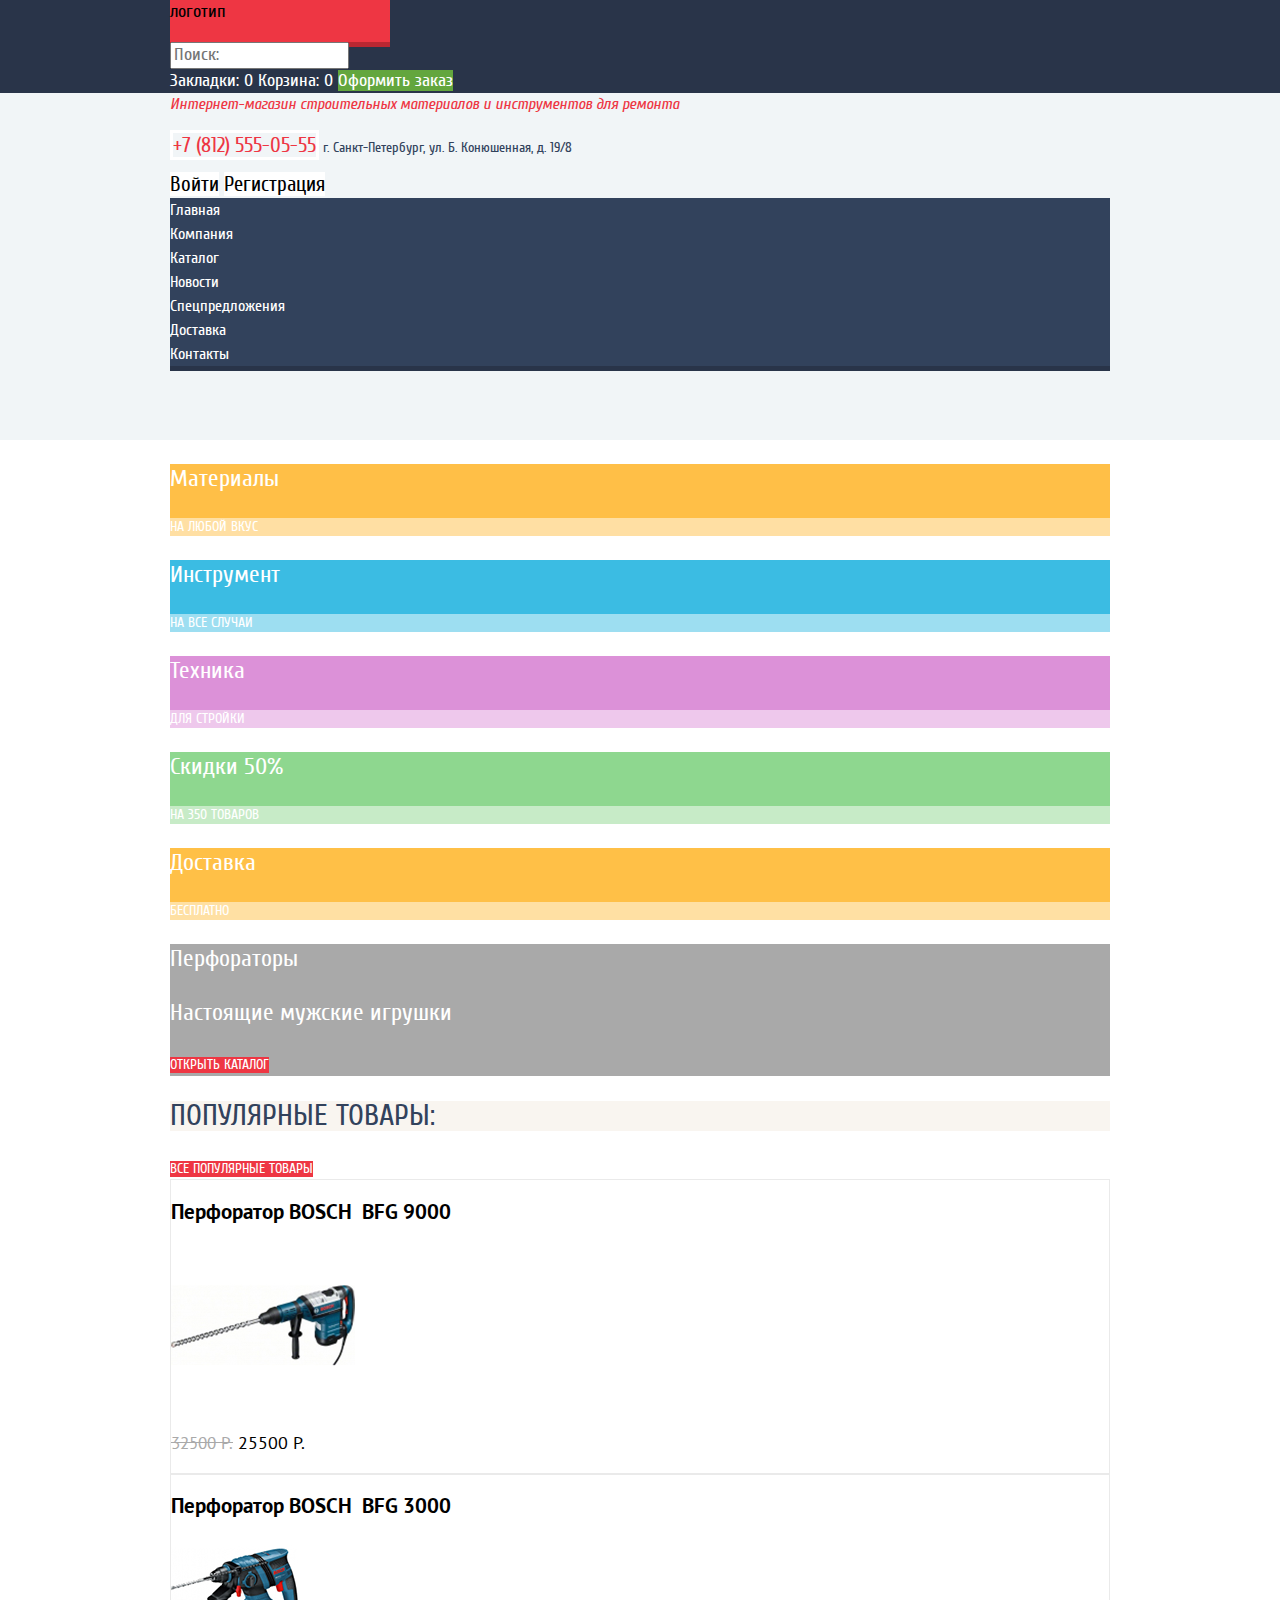
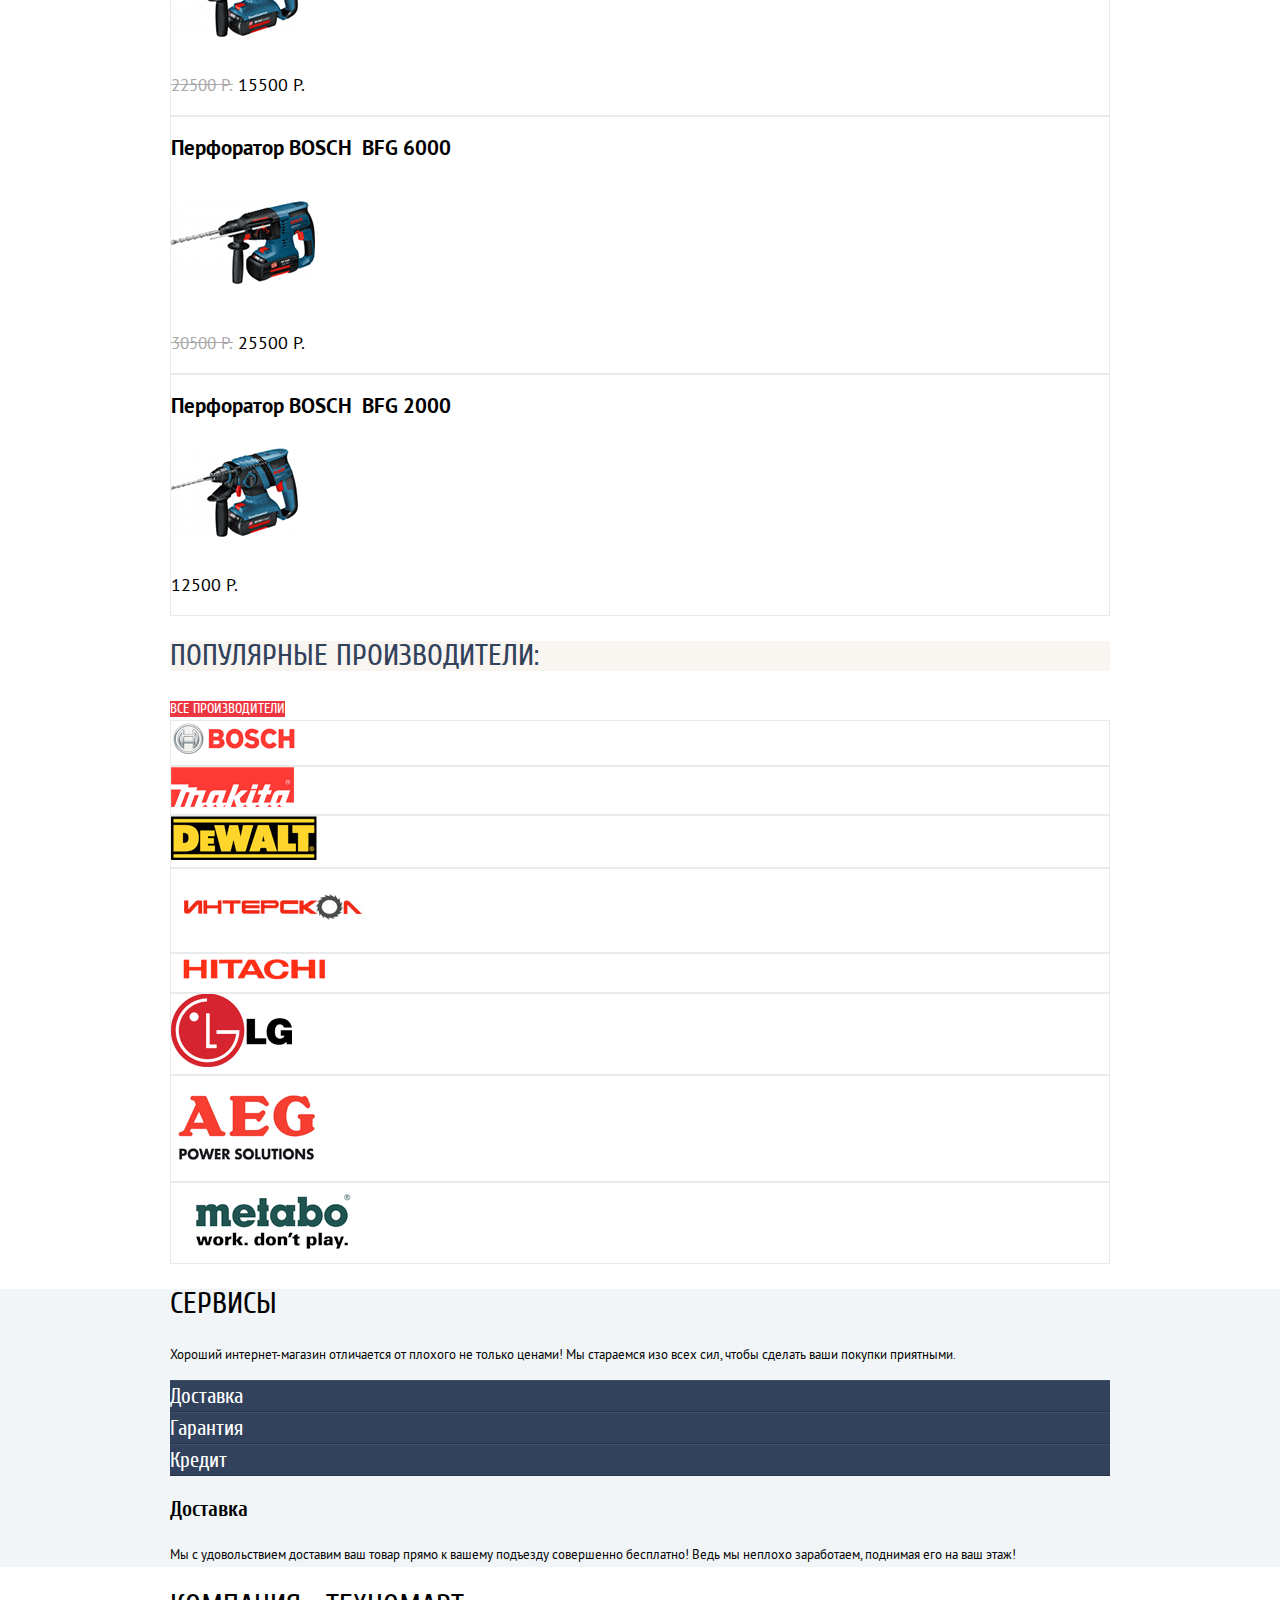
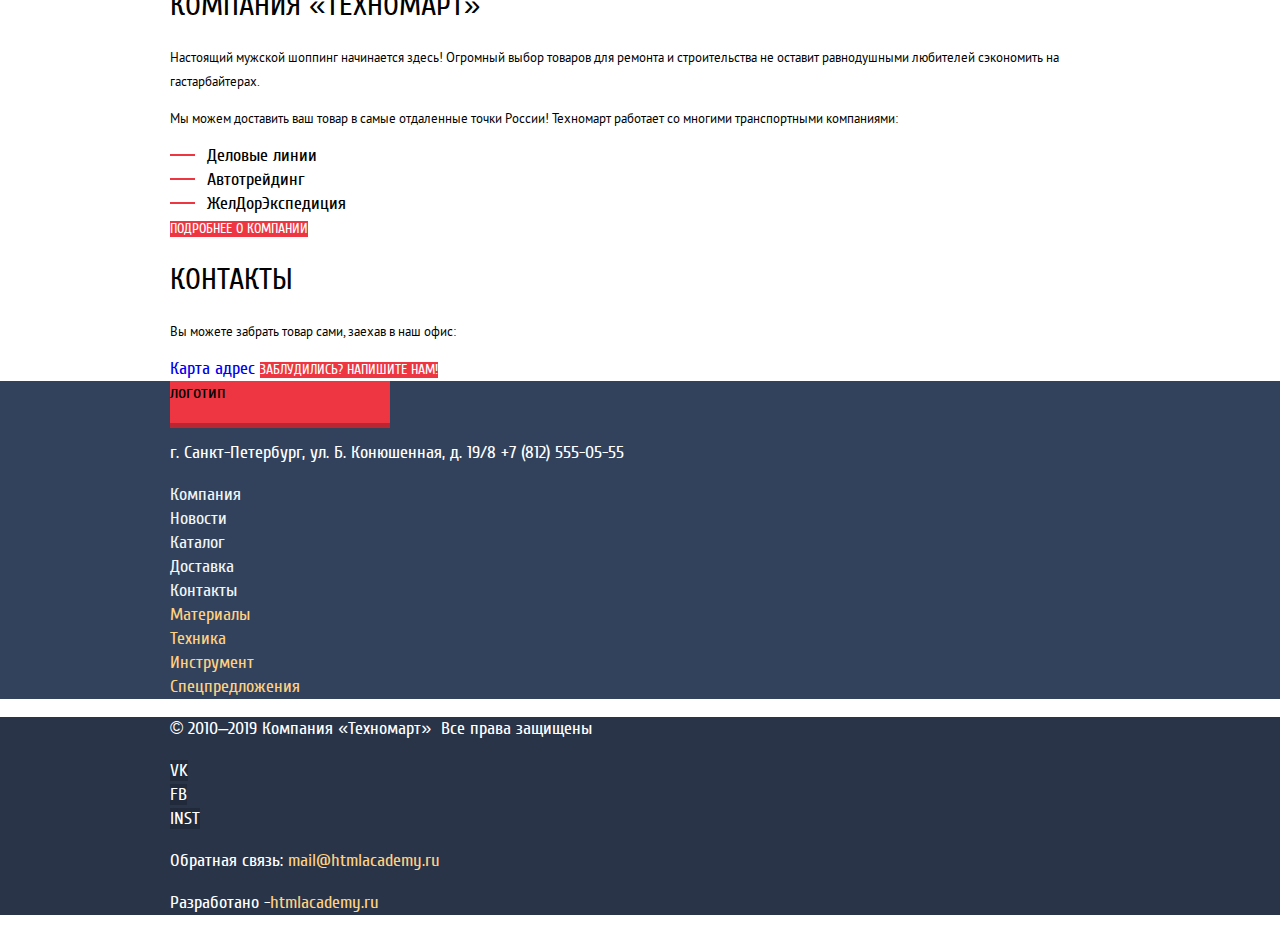
==== index.html @ c73e3b1f "Графика. Добавление контентных изображений.#1" ====
<!DOCTYPE html>
<html class="page" lang="ru">
  <head>
    <meta charset="utf-8">
    <title>HTML Academy: Техномарт</title>
    <link rel="stylesheet" href="css/normalize.css">
    <link rel="stylesheet" href="css/style.css">
  </head>
  <body class="page-body">
    <header class="main-header">
      <section class="header-top">
        <div class="header-content container">
          <a class="logo">логотип</a>
          <form>
            <input type="search" name="search" placeholder="Поиск:" class="site-search">
          </form>
          <a class="marks" href="#">Закладки: 0</a>
          <a class="cart" href="#">Корзина: 0</a>
          <a class="order" href="blank.html">Оформить заказ</a>
        </div>
      </section>
      <section class="header-bottom">
        <div class="header-content container">
          <p class="site-desc">Интернет-магазин строительных материалов и инструментов для ремонта</p>
          <p class="location-adress">
            <a class="phone-number-header" href="tel:+78125550555">+7 (812) 555-05-55</a>
            г. Санкт-Петербург, ул. Б. Конюшенная, д. 19/8
          </p>
          <a class="login-link" href="blank.html">Войти</a>
          <a class="registration-link" href="blank.html">Регистрация</a>
          <nav class="main-navigation">
            <ul class="site-navigation clear-list">
              <li class="site-navigation-item"><a>Главная</a></li>
              <li class="site-navigation-item"><a href="blank.html">Компания</a></li>
              <li class="site-navigation-item"><a href="catalog.html">Каталог</a></li>
              <li class="site-navigation-item"><a href="blank.html">Новости</a></li>
              <li class="site-navigation-item"><a href="blank.html">Спецпредложения</a></li>
              <li class="site-navigation-item"><a href="blank.html">Доставка</a></li>
              <li class="site-navigation-item"><a href="blank.html">Контакты</a></li>
            </ul>
          </nav>
        </div>
      </section>
    </header>
    <main class="">
      <section class="promo-block container">
        <ul class="promo-information-list clear-list">
          <li class="promo-information-item materials">
            <p>Материалы</p>
            <a class="promo-information-button" href="#">на любой вкус</a>
          </li>
          <li class="promo-information-item instruments">
            <p>Инструмент</p>
            <a class="promo-information-button" href="#">на все случаи</a>
          </li>
          <li class="promo-information-item technics">
            <p>Техника</p>
            <a class="promo-information-button" href="#">для стройки</a>
          </li>
          <li class="promo-information-item discount">
            <p>Скидки 50%</p>
            <a class="promo-information-button" href="#">на 350 товаров</a>
          </li>
          <li class="promo-information-item delivery">
            <p>Доставка</p>
            <a class="promo-information-button" href="#">бесплатно</a>
          </li>
          <li class="promo-information-item promo-information-slider">
            <p class="promo-information-slider-title">Перфораторы</p>
            <p class="promo-information-slider-desc">Настоящие мужские игрушки</p>
            <a class="red-button" href="#">открыть каталог</a>
          </li>
        </ul>
      </section>
      <section class="popular-product container">
        <h2 class="popular-product-heading">популярные товары:</h2>
        <a class="red-button" href="#">все популярные товары</a>
        <ul class="popular-product-list clear-list">
          <li class="popular-product-item">
            <a href="#">
              <h3>Перфоратор BOSCH  BFG 9000</h3>
              <img src="img/bfg9000.jpg" width="184" height="164" alt="BFG 9000">
            </a>
            <p>
              <del class="old-price">32500 Р.</del>
              <a class="price-button" href="">25500 Р.</a>
            </p>
          </li>
          <li class="popular-product-item">
            <a href="#">
              <h3>Перфоратор BOSCH  BFG 3000</h3>
              <img src="img/bfg2000-3000.jpg" width="127" height="112" alt="BFG 3000">
            </a>
            <p>
              <del class="old-price">22500 Р.</del>
              <a class="price-button" href="">15500 Р.</a>
            </p>
          </li>
          <li class="popular-product-item">
            <a href="#">
              <h3>Перфоратор BOSCH  BFG 6000</h3>
              <img src="img/bfg6000.jpg" width="144" height="128" alt="BFG 6000">
            </a>
            <p>
              <del class="old-price">30500 Р.</del>
              <a class="price-button" href="">25500 Р.</a>
            </p>
          </li>
          <li class="popular-product-item">
            <a href="#">
              <h3>Перфоратор BOSCH  BFG 2000</h3>
              <img src="img/bfg2000-3000.jpg" width="127" height="112" alt="BFG 2000">
            </a>
            <p>
              <a class="price-button" href="">12500 Р.</a>
            </p>
          </li>
        </ul>
      </section>
      <section class="popular-brand container">
       <h2 class="popular-brand-heading">Популярные производители:</h2>
       <a class="red-button" href="#">все производители</a>
       <ul class="popular-brand-list clear-list">
         <li class="popular-brand-item">
           <a href="">
            <img src="img/bosch.png" width="126" height="37" alt="BOSCH ">
           </a>
         </li>
         <li class="popular-brand-item">
           <a href="">
            <img src="img/makita.png" width="123" height="40" alt="Makita">
           </a>
         </li>
         <li class="popular-brand-item">
           <a href="">
            <img src="img/dewalt.png" width="146" height="44" alt="Dewalt">
           </a>
         </li>
         <li class="popular-brand-item">
           <a href="">
            <img src="img/interskol.png" width="200" height="76" alt="Interskol">
           </a>
         </li>
         <li class="popular-brand-item">
           <a href="">
            <img src="img/hitachi.png" width="169" height="31" alt="Hitachi">
           </a>
         </li>
         <li class="popular-brand-item">
           <a href="">
            <img src="img/lg.png" width=""121 height="73" alt="LG">
           </a>
         </li>
         <li class="popular-brand-item">
           <a href="">
            <img src="img/aeg.png" width="151" height="98" alt="AEG">
           </a>
         </li>
         <li class="popular-brand-item">
           <a href="">
            <img src="img/metabo.png" width="206" height="73" alt="metabo">
           </a>
         </li>
       </ul>
      </section>
      <section class="service">
        <div class="container">
          <h2 class="service-heading">Сервисы</h2>
          <p class="service-desc">Хороший интернет-магазин отличается от плохого не только ценами! Мы стараемся изо всех сил, чтобы сделать ваши покупки приятными.</p>
          <ul class="service-list clear-list">
            <li class="service-item">Доставка</li>
            <li class="service-item">Гарантия</li>
            <li class="service-item">Кредит</li>
          </ul>
          <div class="service-slider">
            <h3 class="service-slider-heading">Доставка</h3>
            <p class="service-slider-desc">Мы с удовольствием доставим ваш товар прямо к вашему подъезду совершенно бесплатно! Ведь мы неплохо заработаем, поднимая его на ваш этаж!</p>
          </div>
        </div>
      </section>
      <section class="company-desc container">
        <h2 class="company-desc-heading">КОМПАНИЯ «Техномарт»</h2>
        <p class="company-desc-text">Настоящий мужской шоппинг начинается здесь! Огромный выбор товаров для ремонта и строительства не оставит равнодушными любителей сэкономить на гастарбайтерах.</p>
        <p class="company-desc-text">Мы можем доставить ваш товар в самые отдаленные точки России! Техномарт работает со многими транспортными компаниями:</p>
        <ul class="company-desc-list clear-list">
          <li class="company-desc-item">Деловые линии</li>
          <li class="company-desc-item">Автотрейдинг</li>
          <li class="company-desc-item">ЖелДорЭкспедиция</li>
        </ul>
        <a class="red-button" href="#">подробнее о компании</a>
      </section>
      <section class="company-contacts container">
        <h2 class="company-contacts-heading">контакты</h2>
        <p class="company-contacts-text">Вы можете забрать товар сами,
        заехав в наш офис:</p>
        <a href="#">Карта адрес</a>
        <a class="red-button" href="#">Заблудились? Напишите нам!</a>
      </section>
    </main>
    <footer>
      <section class="footer-top">
        <div class="container">
          <a class="logo">логотип</a>
          <p class="footer-top-text">
            г. Санкт-Петербург, ул. Б. Конюшенная, д. 19/8
            <a class="phone-number-footer" href="tel:+78125550555">+7 (812) 555-05-55</a>
          </p>
          <ul class="footer-navigation clear-list">
            <li class="footer-navigation-item"><a href="blank.html">Компания</a></li>
            <li class="footer-navigation-item"><a href="blank.html">Новости</a></li>
            <li class="footer-navigation-item"><a href="catalog.html">Каталог</a></li>
            <li class="footer-navigation-item"><a href="blank.html">Доставка</a></li>
            <li class="footer-navigation-item"><a href="blank.html">Контакты</a></li>
          </ul>
          <ul class="footer-promo-list clear-list">
            <li class="footer-promo-item"><a href="#">Материалы</a></li>
            <li class="footer-promo-item"><a href="#">Техника</a></li>
            <li class="footer-promo-item"><a href="#">Инструмент</a></li>
            <li class="footer-promo-item"><a href="#">Спецпредложения</a></li>
          </ul>
        </div>
      </section>
      <section class="footer-bottom">
        <div class="container">
          <p class="footer-bottom-text">© 2010–2019 Компания «Техномарт»  Все права защищены</p>
          <ul class="footer-bottom-social clear-list">
            <li><a class="social-button" href="#">VK</a></li>
            <li><a class="social-button" href="#">FB</a></li>
            <li><a class="social-button" href="#">INST</a></li>
          </ul>
          <p class="footer-bottom-text">Обратная связь:<a class="feedback" href="mailto:mail@htmlacademy.ru"> mail@htmlacademy.ru</a></p>
          <p class="footer-bottom-text">Разработано -<a class="developers" href=" https://htmlacademy.ru/intensive/htmlcss">htmlacademy.ru</a></p>
        </div>
      </section>
    </footer>
  </body>
</html>
---- css/style.css ----
@font-face {
  font-family: "Cuprum";
  font-style: normal;
  font-weight: 400;
  src: local("Cuprum Regular"), local("Cuprum-Regular"),
       url("../fonts/cuprum.woff2") format("woff2"),
       url("../fonts/cuprum.woff") format("woff");
}
@font-face {
  font-family: "Cuprum";
  font-style: italic;
  font-weight: 400;
  src: local("Cuprum Italic"), local("Cuprum-Italic"),
       url("../fonts/cuprumitalic.woff2") format("woff2"),
       url("../fonts/cuprumitalic.woff") format("woff");
}
@font-face {
  font-family: "Cuprum";
  font-style: normal;
  font-weight: 700;
  src: local("Cuprum Bold"), local("Cuprum-Bold"),
       url("../fonts/cuprumbold.woff2") format("woff2"),
       url("../fonts/cuprumbold.woff") format("woff");
}
@font-face {
  font-family: "Cuprum";
  font-style: italic;
  font-weight: 700;
  src: local("Cuprum Bold Italic"), local("Cuprum-BoldItalic"),
       url("../fonts/cuprumbolditalic.woff2") format("woff2"),
       url("../fonts/cuprumbolditalic.woff") format("woff");
}
@font-face {
  font-family: "PT Sans";
  font-style: normal;
  font-weight: 400;
  src: local("PT Sans"), local("PTSans-Regular"),
       url("../fonts/ptsans.woff2") format("woff2"),
       url("../fonts/ptsans.woff") format("woff");
}
@font-face {
  font-family: "PT Sans";
  font-style: normal;
  font-weight: 700;
  src: local("PT Sans Bold"), local("PTSans-Bold"),
       url("../fonts/ptsansbold.woff2") format("woff2"),
       url("../fonts/ptsansbold.woff") format("woff");
}
/*Variables*/
:root {
  --basic-red: #EE3643;
  --basic-red-hover: #CA2C37;
  --basic-red-darken: #BA2732;
  --basic-blue: #32425C;
  --basic-blue-darken: #293449;
  --basic-blue-darkest: #32425C;
  --basic-blue-shadow: #405069;
  --special-blue: #161D29;
  --special-blue-active:#1D2739;
  --basic-green: #63A63E;
  --basic-green-hover: #5FBB2D;
  --basic-green-shadow: #367315;
  --basic-green-darken: #518534;
  --basic-white: #FFFFFF;
  --basic-white-lighten: rgba(255, 255, 255, 0.5);
  --special-white: rgba(0, 0, 0, 0.15);
  --basic-black: #000000;
  --basic-grey: #F1F5F7;
  --basic-grey-lighten: #EAEAEA;
  --basic-grey-darken: #A9A9A9;
  --special-grey: #C5C5C5;
  --special-grey-border: #E5E5E5;
  --basic-yellow: #FFBF47;
  --basic-yellow-lighten: #FFC047;
  --basic-light-blue: #3BBCE3;
  --basic-violet: #DC91D8;
  --basic-light-green: #8ED78F;
  --basic-pink-lighten: #F9F5F0;
  --special-gold: #FFD180;
  --social-blue: #212A3A;
}
/*Global*/
body {
  min-width: 960px;
  font-family: "Cuprum", "Arial", sans-serif;
  font-size: 18px;
  line-height: 24px;
  background-color: var(--basic-white);
  color: var(--basic-black);
}
.container {
  width: 940px;
  margin: 0 auto;
  padding: 0 10px;
}
.clear-list {
  list-style: none;
  padding: 0;
  margin: 0;
}
a {
  text-decoration: none;
}
/*Header*/
.main-header {

}
.header-top {
  background-color: var(--basic-blue-darken);
}
.logo {
  display: block;
  width: 220px;
  height: 42px;
  background-color: var(--basic-red);
  box-shadow: 0 5px 0 var(--basic-red-darken);
}
.logo:active {
  background-color: var(--basic-red-hover);
}
/*Поиск*/
.site-search:hover {
  background-color: var(--basic-white);
  border: none;
  color: var(--basic-black);
}
.marks,
.cart,
.order {
  color: var(--basic-white);
}
.marks:active,
.cart:active {
  background-color: var(--special-blue);
  color: var(--basic-white-lighten);
}
.order {
  background-color: var(--basic-green);
}
.order:hover {
  background-color: var(--basic-green-hover);
}
.order:active {
  background-color: var(--basic-green);
  color: var(--basic-white-lighten);
}
.header-bottom {
  background-color: var(--basic-grey);
  padding-bottom: 74px;
}
.site-desc {
  font-style: italic;
  font-size: 16px;
  line-height: 23px;
  color: var(--basic-red);
  margin: 0;
}
.phone-number-header {
  font-size: 21px;
  line-height: 30px;
  color: var(--basic-red);
  border: 3px solid var(--basic-white);
}
.location-adress {
  font-size: 14px;
  color: var(--basic-blue);
}
.login-link,
.registration-link,
.user-link {
  font-size: 21px;
  line-height: 21px;
  color: var(--basic-black);
  background-color: var(--basic-white);
}
.login-link:hover,
.registration-link:hover {
  font-size: 21px;
  line-height: 21px;
  color: var(--basic-red);
}
.login-link:active,
.registration-link:active,
.user-link:active {
  font-size: 21px;
  line-height: 21px;
  color: var(--special-grey);
}
.main-navigation {
  background-color: var(--basic-blue);
}
.site-navigation {
  box-shadow: 0 5px 0 var(--basic-blue-darken);
  padding-left: 0;
}
.site-navigation-item {

}
.site-navigation-item a {
  color: var(--basic-white);
  font-size: 16px;
}
.site-navigation-item a:hover {
  color: var(--basic-white);
  font-size: 16px;
  background-color: var(--basic-blue-darken);
}
.site-navigation-item a:active{
  color: var(--basic-white-lighten);
  font-size: 16px;
  background: var(--special-blue-active);
}
 /*Main*/
/*Promo-block*/
.promo-block {
}
.materials {
  background-color: var(--basic-yellow);
}
.instruments {
  background-color: var(--basic-light-blue);
}
.technics {
  background-color: var(--basic-violet);
}
.discount {
  background-color: var(--basic-light-green);
}
.delivery {
  background-color: var(--basic-yellow-lighten);
}
.promo-information-list {

}
.promo-information-item {

}
.promo-information-item p {
  font-size: 24px;
  line-height: 30px;
  color: var(--basic-white);
}
.promo-information-button {
  display: block;
  color: var(--basic-white);
  background-color: var(--basic-white-lighten);
  font-size: 14px;
  line-height: 18px;
  text-transform: uppercase;
}
.promo-information-button:hover {
  background-color: var(--special-grey);
}
.promo-information-button:active {
  background-color: var(--basic-grey-darken);
}
.promo-information-slider {
  background-color: var(--basic-grey-darken); /*Здесь будут картинки*/
}
.promo-information-slider-title {
  font-size: 36px;
  line-height: 36px;
}
.promo-information-slider-desc {
  font-size: 18px;
  line-height: 24px;
}
 /*Красная кнопка*/
.red-button {
  font-family: "Cuprum", "Arial", sans-serif;
  color: var(--basic-white);
  text-transform: uppercase;
  font-size: 14px;
  line-height: 18px;
  background-color: var(--basic-red);
}
.red-button:hover {
  background-color: var(--basic-red-hover);
}
.red-button:active {
  background-color: var(--basic-red-darken);
}
/*Популярные товары*/
.popular-product {
  font-family: "PT Sans", "Arial", sans-serif;
}
.popular-product-heading {
  font-family: "Cuprum", "Arial", sans-serif;
  font-size: 30px;
  line-height: 30px;
  font-weight: normal;
  text-transform: uppercase;
  color: var(--basic-blue);
  background-color: var(--basic-pink-lighten);
}
.popular-product-list {
}
.popular-product-item {
  border: 1px solid var(--basic-grey-lighten);
}
.popular-product-item a{
  color: var(--basic-black);
  line-height: 20px;
}
.old-price {
  font-size: 17px;
  line-height: 18px;
  color: var(--basic-grey-darken);
}
.price-button {
}
/*Популярные производители*/
.popular-brand {

}
.popular-brand-heading {
  background-color: var(--basic-pink-lighten);
  text-transform: uppercase;
  font-weight: normal;
  color: var(--basic-blue);
  font-size: 30px;
  line-height: 30px;
}
.popular-brand-list {

}
.popular-brand-item {
  border: 1px solid var(--basic-grey-lighten);
  background-color: var(--basic-white);
}
/*Сервисы*/
.service,
.perforators-desc {
  background-color: var(--basic-grey);
}
.service-heading,
.perforators-desc-heading {
  font-size: 30px;
  line-height: 30px;
  text-transform: uppercase;
  font-weight: normal;
}
.service-desc,
.service-slider-desc,
.perforators-desc-text {
  font-family: "PT Sans", "Arial", sans-serif;
  font-size: 13px;
  line-height: 24px;
}
.service-list {

}
.service-item {
  background-color: var(--basic-blue);
  color: var(--basic-white);
  font-size: 21px;
  line-height: 30px;
  border-bottom: 1px solid var(--basic-blue-darken);
  border-top: 1px solid var(--basic-blue-shadow);
}
.service-item:hover {
  background-color: var(--basic-blue-darken);
}
.service-item:active {
  background-color: var(--basic-white);
  color: var(--basic-blue);
  border: none;
}
/*company-desc*/
.company-desc-heading,
.company-contacts-heading {
  text-transform: uppercase;
  font-size: 30px;
  line-height: 30px;
  font-weight: normal;
}
.company-desc-text,
.company-contacts-text {
  font-family: "PT Sans", "Arial", sans-serif;
  font-size: 13px;
  line-height: 24px;
  color: var(--basic-black);
}
.company-desc-list {
}
.company-desc-item {
  position: relative;
  padding-left: 37px;
}
.company-desc-item:before {
  position: absolute;
  left: 0;
  content: "";
  width: 25px;
  height: 2px;
  background-color: var(--basic-red);
  top: 10px;
}
 /*Footer*/
/*футер-топ*/
.footer-top {
  background-color: var(--basic-blue);
}
.footer-top-text,
.phone-number-footer {
  color: var(--basic-white);
}
.phone-number-footer {
}
.footer-bottom {
  background-color: var(--basic-blue-darken);
}
.footer-navigation {
}
.footer-navigation a {
  color: var(--basic-grey);
}
.footer-navigation a:hover {
  text-decoration: underline;
}
.footer-navigation a:active {
  color: var(--basic-grey);
  opacity: 50%;
}
.footer-promo-list {
}
.footer-promo-item a {
  color: var(--special-gold);
}
.footer-promo-item a:hover {
  text-decoration: underline;
}
.footer-promo-item a:active {
  opacity: 50%;
}
/*футер-боттом*/
.footer-bottom-social {
}
.social-button {
  background-color: var(--social-blue);
  color: var(--basic-white);
}
.social-button:hover,
.social-button:active {
  background-color: var(--basic-red);
}
.footer-bottom-text {
  color: var(--basic-white);
}
.feedback,
.developers {
  color: var(--special-gold);
}
.feedback:hover,
.developers:hover {
  text-decoration: underline;
}
.feedback:active,
.developers:active {
  color: var(--basic-red);
}
 /*Catalog*/
/*Hedear*/
.catalog-cart {
  background-color: var(--basic-red);
}
.my-orders,
.private-area {
  color: var(--basic-blue);
  line-height: 18px;
  font-size: 16px;
}
.my-orders:hover,
.private-area:hover {
  color: var(--basic-red);
}
.my-orders:active,
.private-area:active {
  color: var(--special-grey);
}
/*Main*/
.perforators-heading {
  font-size: 30px;
  line-height: 30px;
  font-weight: normal;
  text-transform: uppercase;
  color: var(--basic-blue);
  background-color: var(--basic-grey);
}
.breadcrumbs {
  font-family: "PT Sans", "Arial", sans-serif;
  text-transform: uppercase;
  font-size: 13px;
  line-height: 18px;
}
.breadcrumbs a {
  color: var(--basic-black);
}
.catalog-product {
  font-family: "PT Sans", "Arial", sans-serif;
}
.catalog-product-list {
}
.catalog-product-item {
  position: relative;
  border: 1px solid var(--basic-grey-lighten);
  margin-bottom: 10px;
}
.catalog-product-item:hover {
  box-shadow: 0px 4px 20px var(--special-white);
}

.catalog-product-item a {
  color: var(--basic-black);
  line-height: 20px;
}
.product-item-hover {
  box-shadow: 0px 4px 20px var(--special-white);
}
/*зелёные кнопки*/
.catalog-product-actions {
  font-family: "Cuprum", "Arial", sans-serif;
  font-size: 14px;
  line-height: 18px;
  text-transform: uppercase;
  width: 100%;
  position: absolute;
  top: 0;
  left: 0;
  background-color: var(--basic-white);

}

.buy {
  color: var(--basic-white);
  background-color: var(--basic-green);
  box-shadow: 0px 3px 0px var(--basic-green-shadow);
  border-radius: 2px;
}
.buy:hover {
  background-color: var(--basic-green-hover);
}
.buy:active {
  background-color: var(--basic-green-darken);
}
.add-marks {
  color: var(--basic-blue);
  border: 3px solid var(--basic-green);
  border-radius: 2px;
}
.add-marks:hover {
  border: 3px solid var(--basic-blue);
}
.add-marks:active {
  border: 3px solid var(--basic-blue);
  color: var(--basic-blue);
  opacity: 0.5;
}
/*Пагинация*/
.pagination {
  font-size: 13px;
  line-height: 18px;
}
.pagination-item .current {
  background-color: var(--basic-red);
  color: var(--basic-white);
  border: 1px solid var(--basic-red);
  border-radius: 2px;
}
.pagination-item a {
  color: var(--basic-black);
  text-transform: uppercase;
  border: 1px solid var(--special-grey-border);
  border-radius: 2px;
}
.pagination a:hover {
  border: 1px solid var(--special-grey);
}
.pagination a:active {
  border: 1px solid var(--basic-red);
}
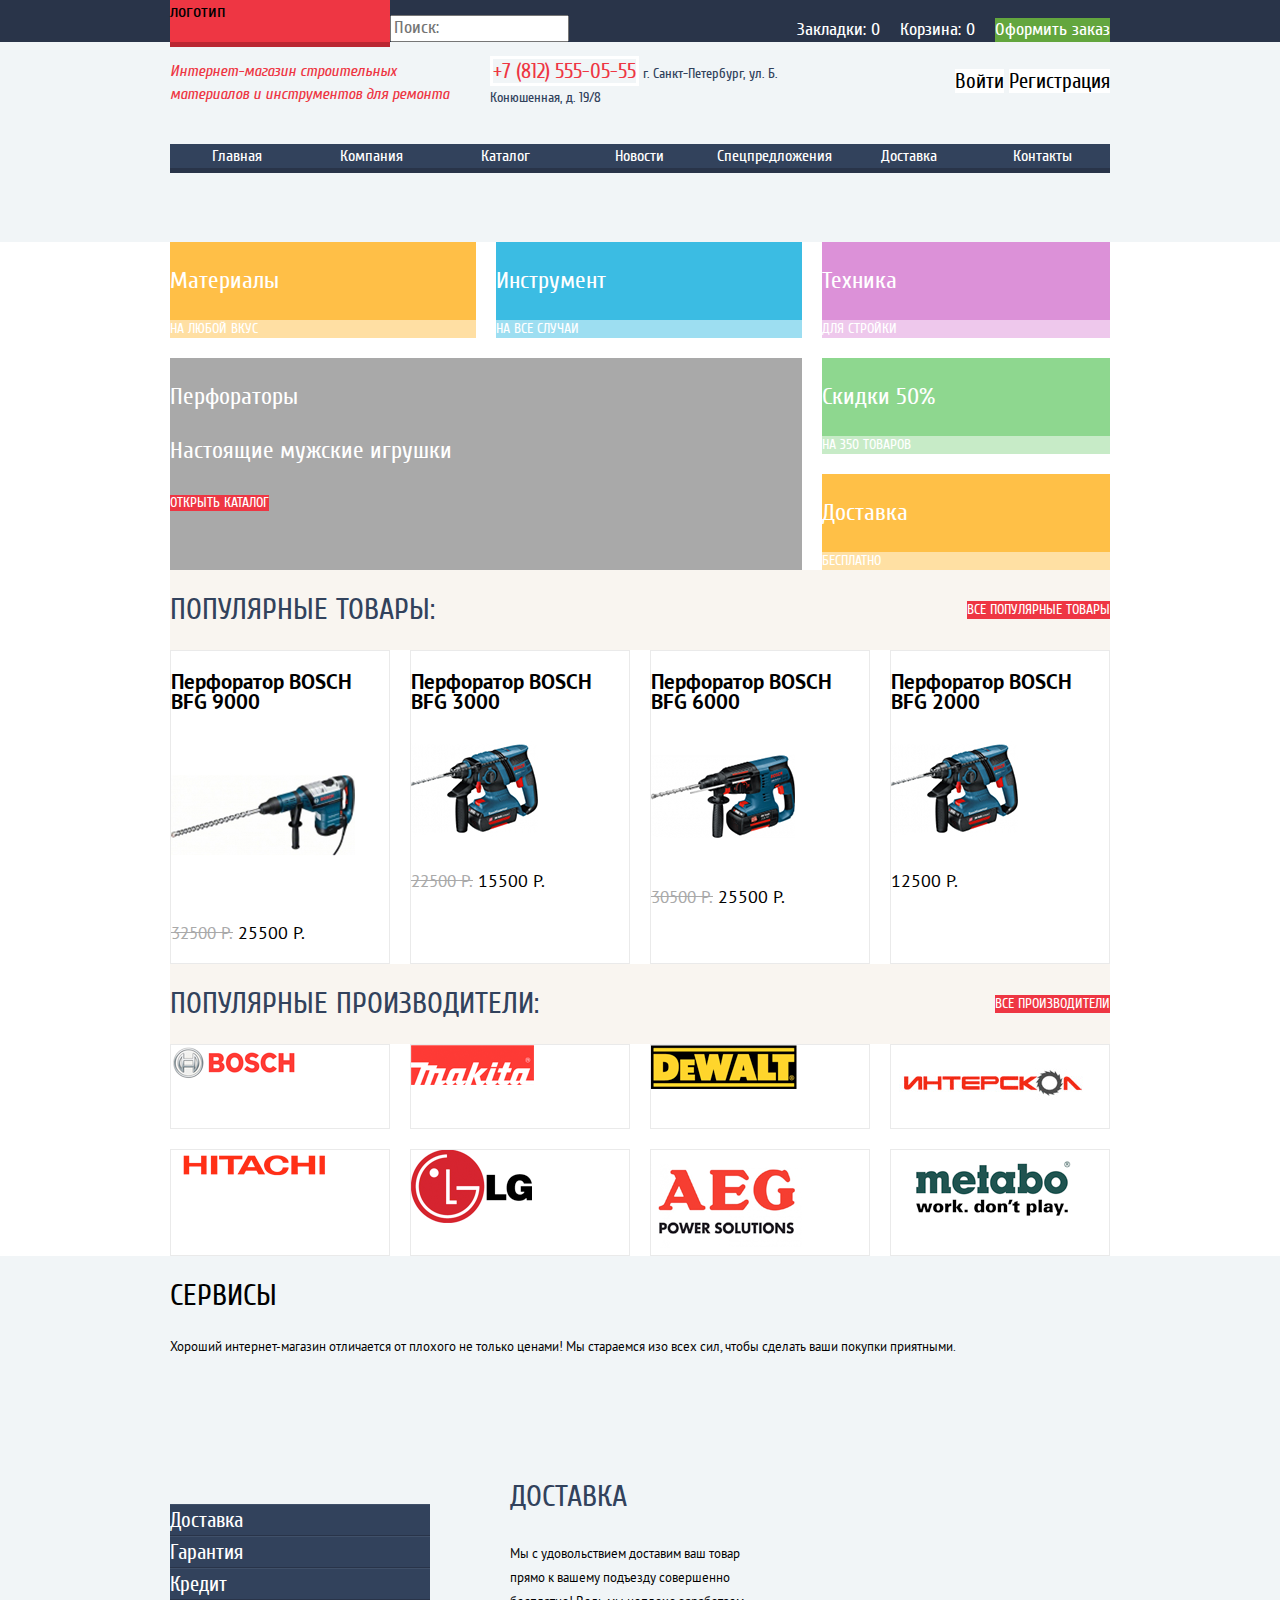
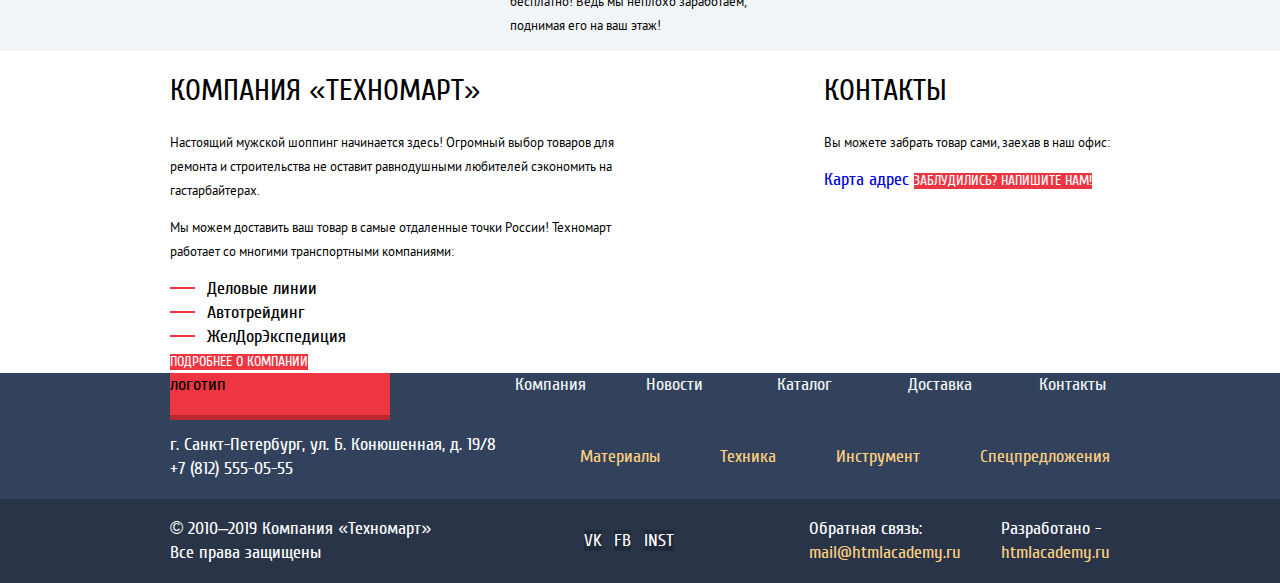
==== commit 21e1606a: "Сетка главной страницы на гридах.#1" ====
--- a/index.html
+++ b/index.html
@@ -10,35 +10,47 @@
     <header class="main-header">
       <section class="header-top">
         <div class="header-content container">
-          <a class="logo">логотип</a>
-          <form>
-            <input type="search" name="search" placeholder="Поиск:" class="site-search">
-          </form>
-          <a class="marks" href="#">Закладки: 0</a>
-          <a class="cart" href="#">Корзина: 0</a>
-          <a class="order" href="blank.html">Оформить заказ</a>
+          <div class="header-top-left">
+            <a class="logo">логотип</a>
+            <form class="form-search">
+              <input type="search" name="search" placeholder="Поиск:" class="site-search">
+            </form>
+          </div>
+          <div class="header-top-right">
+            <a class="marks" href="#">Закладки: 0</a>
+            <a class="cart" href="#">Корзина: 0</a>
+            <a class="order" href="blank.html">Оформить заказ</a>
+          </div>
         </div>
       </section>
       <section class="header-bottom">
         <div class="header-content container">
-          <p class="site-desc">Интернет-магазин строительных материалов и инструментов для ремонта</p>
-          <p class="location-adress">
-            <a class="phone-number-header" href="tel:+78125550555">+7 (812) 555-05-55</a>
-            г. Санкт-Петербург, ул. Б. Конюшенная, д. 19/8
-          </p>
-          <a class="login-link" href="blank.html">Войти</a>
-          <a class="registration-link" href="blank.html">Регистрация</a>
-          <nav class="main-navigation">
-            <ul class="site-navigation clear-list">
-              <li class="site-navigation-item"><a>Главная</a></li>
-              <li class="site-navigation-item"><a href="blank.html">Компания</a></li>
-              <li class="site-navigation-item"><a href="catalog.html">Каталог</a></li>
-              <li class="site-navigation-item"><a href="blank.html">Новости</a></li>
-              <li class="site-navigation-item"><a href="blank.html">Спецпредложения</a></li>
-              <li class="site-navigation-item"><a href="blank.html">Доставка</a></li>
-              <li class="site-navigation-item"><a href="blank.html">Контакты</a></li>
-            </ul>
-          </nav>
+          <div>
+            <p class="site-desc">Интернет-магазин строительных материалов и инструментов для ремонта</p>
+          </div>
+          <div class="header-location-wrapper">
+            <p class="location-adress">
+              <a class="phone-number-header" href="tel:+78125550555">+7 (812) 555-05-55</a>
+              г. Санкт-Петербург, ул. Б. Конюшенная, д. 19/8
+            </p>
+          </div>
+          <div class="login-registration">
+            <a class="login-link" href="blank.html">Войти</a>
+            <a class="registration-link" href="blank.html">Регистрация</a>
+          </div>
+          <div class="navigation-wrapper">
+            <nav class="main-navigation">
+              <ul class="site-navigation clear-list">
+                <li class="site-navigation-item"><a>Главная</a></li>
+                <li class="site-navigation-item"><a href="blank.html">Компания</a></li>
+                <li class="site-navigation-item"><a href="catalog.html">Каталог</a></li>
+                <li class="site-navigation-item"><a href="blank.html">Новости</a></li>
+                <li class="site-navigation-item"><a href="blank.html">Спецпредложения</a></li>
+                <li class="site-navigation-item"><a href="blank.html">Доставка</a></li>
+                <li class="site-navigation-item"><a href="blank.html">Контакты</a></li>
+              </ul>
+            </nav>
+          </div>
         </div>
       </section>
     </header>
@@ -73,8 +85,10 @@
         </ul>
       </section>
       <section class="popular-product container">
-        <h2 class="popular-product-heading">популярные товары:</h2>
-        <a class="red-button" href="#">все популярные товары</a>
+        <div class="popular-product-wrapper">
+          <h2 class="popular-product-heading">популярные товары:</h2>
+          <a class="red-button" href="#">все популярные товары</a>
+        </div>
         <ul class="popular-product-list clear-list">
           <li class="popular-product-item">
             <a href="#">
@@ -122,56 +136,60 @@
         </ul>
       </section>
       <section class="popular-brand container">
-       <h2 class="popular-brand-heading">Популярные производители:</h2>
-       <a class="red-button" href="#">все производители</a>
-       <ul class="popular-brand-list clear-list">
-         <li class="popular-brand-item">
-           <a href="">
-            <img src="img/bosch.png" width="126" height="37" alt="BOSCH +        <div class="popular-product-wrapper">
+          <h2 class="popular-brand-heading">Популярные производители:</h2>
+          <a class="red-button" href="#">все производители</a>
+        </div>
+        <ul class="popular-brand-list clear-list">
+          <li class="popular-brand-item">
+            <a href="">
+              <img src="img/bosch.png" width="126" height="37" alt="BOSCH  ">
-           </a>
-         </li>
-         <li class="popular-brand-item">
-           <a href="">
-            <img src="img/makita.png" width="123" height="40" alt="Makita">
-           </a>
-         </li>
-         <li class="popular-brand-item">
-           <a href="">
-            <img src="img/dewalt.png" width="146" height="44" alt="Dewalt">
-           </a>
-         </li>
-         <li class="popular-brand-item">
-           <a href="">
-            <img src="img/interskol.png" width="200" height="76" alt="Interskol">
-           </a>
-         </li>
-         <li class="popular-brand-item">
-           <a href="">
-            <img src="img/hitachi.png" width="169" height="31" alt="Hitachi">
-           </a>
-         </li>
-         <li class="popular-brand-item">
-           <a href="">
-            <img src="img/lg.png" width=""121 height="73" alt="LG">
-           </a>
-         </li>
-         <li class="popular-brand-item">
-           <a href="">
-            <img src="img/aeg.png" width="151" height="98" alt="AEG">
-           </a>
-         </li>
-         <li class="popular-brand-item">
-           <a href="">
-            <img src="img/metabo.png" width="206" height="73" alt="metabo">
-           </a>
-         </li>
-       </ul>
+            </a>
+          </li>
+          <li class="popular-brand-item">
+            <a href="">
+              <img src="img/makita.png" width="123" height="40" alt="Makita">
+            </a>
+          </li>
+          <li class="popular-brand-item">
+            <a href="">
+              <img src="img/dewalt.png" width="146" height="44" alt="Dewalt">
+            </a>
+          </li>
+          <li class="popular-brand-item">
+            <a href="">
+              <img src="img/interskol.png" width="200" height="76" alt="Interskol">
+            </a>
+          </li>
+          <li class="popular-brand-item">
+            <a href="">
+              <img src="img/hitachi.png" width="169" height="31" alt="Hitachi">
+            </a>
+          </li>
+          <li class="popular-brand-item">
+            <a href="">
+              <img src="img/lg.png" width=""121 height="73" alt="LG">
+            </a>
+          </li>
+          <li class="popular-brand-item">
+            <a href="">
+              <img src="img/aeg.png" width="151" height="98" alt="AEG">
+            </a>
+          </li>
+          <li class="popular-brand-item">
+            <a href="">
+              <img src="img/metabo.png" width="206" height="73" alt="metabo">
+            </a>
+          </li>
+        </ul>
       </section>
       <section class="service">
         <div class="container">
-          <h2 class="service-heading">Сервисы</h2>
-          <p class="service-desc">Хороший интернет-магазин отличается от плохого не только ценами! Мы стараемся изо всех сил, чтобы сделать ваши покупки приятными.</p>
+          <div class="service-wrapper">
+            <h2 class="service-heading">Сервисы</h2>
+            <p class="service-desc">Хороший интернет-магазин отличается от плохого не только ценами! Мы стараемся изо всех сил, чтобы сделать ваши покупки приятными.</p>
+          </div>
           <ul class="service-list clear-list">
             <li class="service-item">Доставка</li>
             <li class="service-item">Гарантия</li>
@@ -183,33 +201,39 @@
           </div>
         </div>
       </section>
-      <section class="company-desc container">
-        <h2 class="company-desc-heading">КОМПАНИЯ «Техномарт»</h2>
-        <p class="company-desc-text">Настоящий мужской шоппинг начинается здесь! Огромный выбор товаров для ремонта и строительства не оставит равнодушными любителей сэкономить на гастарбайтерах.</p>
-        <p class="company-desc-text">Мы можем доставить ваш товар в самые отдаленные точки России! Техномарт работает со многими транспортными компаниями:</p>
-        <ul class="company-desc-list clear-list">
-          <li class="company-desc-item">Деловые линии</li>
-          <li class="company-desc-item">Автотрейдинг</li>
-          <li class="company-desc-item">ЖелДорЭкспедиция</li>
-        </ul>
-        <a class="red-button" href="#">подробнее о компании</a>
-      </section>
-      <section class="company-contacts container">
-        <h2 class="company-contacts-heading">контакты</h2>
-        <p class="company-contacts-text">Вы можете забрать товар сами,
-        заехав в наш офис:</p>
-        <a href="#">Карта адрес</a>
-        <a class="red-button" href="#">Заблудились? Напишите нам!</a>
-      </section>
+      <div class="desc-wrapper container">
+        <section class="company-desc">
+          <h2 class="company-desc-heading">КОМПАНИЯ «Техномарт»</h2>
+          <p class="company-desc-text">Настоящий мужской шоппинг начинается здесь! Огромный выбор товаров для ремонта и строительства не оставит равнодушными любителей сэкономить на гастарбайтерах.</p>
+          <p class="company-desc-text">Мы можем доставить ваш товар в самые отдаленные точки России! Техномарт работает со многими транспортными компаниями:</p>
+          <ul class="company-desc-list clear-list">
+            <li class="company-desc-item">Деловые линии</li>
+            <li class="company-desc-item">Автотрейдинг</li>
+            <li class="company-desc-item">ЖелДорЭкспедиция</li>
+          </ul>
+          <a class="red-button" href="#">подробнее о компании</a>
+        </section>
+        <section class="company-contacts">
+          <h2 class="company-contacts-heading">контакты</h2>
+          <p class="company-contacts-text">Вы можете забрать товар сами,
+          заехав в наш офис:</p>
+          <a href="#">Карта адрес</a>
+          <a class="red-button" href="#">Заблудились? Напишите нам!</a>
+        </section>
+      </div>
     </main>
-    <footer>
+    <footer class="footer">
       <section class="footer-top">
         <div class="container">
-          <a class="logo">логотип</a>
-          <p class="footer-top-text">
-            г. Санкт-Петербург, ул. Б. Конюшенная, д. 19/8
-            <a class="phone-number-footer" href="tel:+78125550555">+7 (812) 555-05-55</a>
-          </p>
+          <div class="">
+            <a class="logo">логотип</a>
+          </div>
+          <div class="footer-info">
+            <p class="footer-top-text">
+              г. Санкт-Петербург, ул. Б. Конюшенная, д. 19/8
+              <a class="phone-number-footer" href="tel:+78125550555">+7 (812) 555-05-55</a>
+            </p>
+          </div>
           <ul class="footer-navigation clear-list">
             <li class="footer-navigation-item"><a href="blank.html">Компания</a></li>
             <li class="footer-navigation-item"><a href="blank.html">Новости</a></li>
--- a/css/style.css
+++ b/css/style.css
@@ -88,6 +88,22 @@
   background-color: var(--basic-white);
   color: var(--basic-black);
 }
+a {
+  text-decoration: none;
+}
+img {
+  max-width: 100%;
+  height: auto;
+}
+.page {
+  height: 100%;
+}
+.page-body {
+  min-height: 100%;
+  display: grid;
+  grid-template-rows: min-content 1fr min-content;
+  align-content: start;
+}
 .container {
   width: 940px;
   margin: 0 auto;
@@ -98,15 +114,46 @@
   padding: 0;
   margin: 0;
 }
-a {
-  text-decoration: none;
-}
+
 /*Header*/
 .main-header {
-
 }
 .header-top {
   background-color: var(--basic-blue-darken);
+}
+/*Grid*/
+.header-top .header-content {
+  display: grid;
+  grid-template-columns: 1fr min-content;
+  align-items: start;
+}
+/*Grid*/
+.header-bottom .header-content {
+  display: grid;
+  grid-template-columns: 1fr 1fr 1fr;
+  grid-template-rows: auto auto;
+  grid-gap: 20px;
+  align-items: center;
+}
+/*Grid*/
+.header-top-left {
+  display: grid;
+  grid-template-columns: min-content 1fr;
+}
+/*Grid*/
+.form-search {
+  align-self: end;
+}
+/*Grid*/
+.header-top-right {
+  display: grid;
+  grid-gap: 20px;
+  grid-template-columns: repeat(3,max-content);
+  align-self: end;
+}
+/*Grid*/
+.login-registration {
+  justify-self: end;
 }
 .logo {
   display: block;
@@ -192,9 +239,13 @@
 .site-navigation {
   box-shadow: 0 5px 0 var(--basic-blue-darken);
   padding-left: 0;
-}
+  /*Grid*/
+  display: grid;
+  grid-template-columns: repeat(7,1fr);
+}
+/*Grid*/
 .site-navigation-item {
-
+  justify-self: center;
 }
 .site-navigation-item a {
   color: var(--basic-white);
@@ -210,6 +261,12 @@
   font-size: 16px;
   background: var(--special-blue-active);
 }
+/*Grid*/
+.navigation-wrapper {
+  width: 100%;
+  grid-column: 1 / -1;
+  grid-row: 2 / -2;
+}
  /*Main*/
 /*Promo-block*/
 .promo-block {
@@ -229,8 +286,12 @@
 .delivery {
   background-color: var(--basic-yellow-lighten);
 }
+/*Grid*/
 .promo-information-list {
-
+  display: grid;
+  grid-gap: 20px;
+  grid-template-columns: auto auto auto;
+  grid-template-rows: auto auto auto;
 }
 .promo-information-item {
 
@@ -256,6 +317,9 @@
 }
 .promo-information-slider {
   background-color: var(--basic-grey-darken); /*Здесь будут картинки*/
+  /*Grid*/
+  grid-column: 1 / 3;
+  grid-row: 2 / 4;
 }
 .promo-information-slider-title {
   font-size: 36px;
@@ -284,6 +348,13 @@
 .popular-product {
   font-family: "PT Sans", "Arial", sans-serif;
 }
+/*Grid*/
+.popular-product-wrapper {
+  display: grid;
+  grid-template-columns: 1fr auto;
+  background-color: var(--basic-pink-lighten);
+  align-items: center;
+}
 .popular-product-heading {
   font-family: "Cuprum", "Arial", sans-serif;
   font-size: 30px;
@@ -293,7 +364,11 @@
   color: var(--basic-blue);
   background-color: var(--basic-pink-lighten);
 }
+/*Grid*/
 .popular-product-list {
+  display: grid;
+  grid-template-columns: repeat(4, 1fr);
+  grid-gap: 20px;
 }
 .popular-product-item {
   border: 1px solid var(--basic-grey-lighten);
@@ -321,14 +396,28 @@
   font-size: 30px;
   line-height: 30px;
 }
+/*Grid*/
 .popular-brand-list {
-
+  display: grid;
+  grid-template-columns: repeat(4, 1fr);
+  grid-gap: 20px;
 }
 .popular-brand-item {
   border: 1px solid var(--basic-grey-lighten);
   background-color: var(--basic-white);
 }
 /*Сервисы*/
+/*Grid*/
+.service .container {
+  display: grid;
+  grid-template-columns: 1fr 1fr 1fr;
+  grid-gap: 80px;
+  align-items: center;
+}
+/*Grid*/
+.service-wrapper {
+  grid-column: 1 / -1;
+}
 .service,
 .perforators-desc {
   background-color: var(--basic-grey);
@@ -339,6 +428,13 @@
   line-height: 30px;
   text-transform: uppercase;
   font-weight: normal;
+}
+.service-slider-heading {
+  line-height: 30px;
+  font-size: 30px;
+  text-transform: uppercase;
+  font-weight: normal;
+  color: var(--basic-blue);
 }
 .service-desc,
 .service-slider-desc,
@@ -367,6 +463,15 @@
   border: none;
 }
 /*company-desc*/
+/*Grid*/
+.desc-wrapper {
+  display: grid;
+  grid-template-columns: 1fr 1fr;
+}
+/*Grid*/
+.company-contacts {
+  justify-self: end;
+}
 .company-desc-heading,
 .company-contacts-heading {
   text-transform: uppercase;
@@ -398,9 +503,20 @@
 }
  /*Footer*/
 /*футер-топ*/
+.footer {
+}
 .footer-top {
   background-color: var(--basic-blue);
 }
+/*Grid*/
+.footer-top .container {
+  display: grid;
+  grid-template-columns: auto  1fr;
+}
+/*Grid*/
+.footer-info {
+  grid-column: 1 / 2;
+}
 .footer-top-text,
 .phone-number-footer {
   color: var(--basic-white);
@@ -410,7 +526,14 @@
 .footer-bottom {
   background-color: var(--basic-blue-darken);
 }
+/*Grid*/
 .footer-navigation {
+  display: grid;
+  grid-template-columns: repeat(5,1fr);
+  grid-column: 2 / 3;
+  grid-row: 1 / -1;
+  justify-self: end;
+  grid-gap: 60px;
 }
 .footer-navigation a {
   color: var(--basic-grey);
@@ -422,7 +545,17 @@
   color: var(--basic-grey);
   opacity: 50%;
 }
+/*Grid*/
 .footer-promo-list {
+  display: grid;
+  grid-template-columns: repeat(4,auto);
+  justify-self: end;
+  grid-gap: 60px;
+  padding-left: 80px;
+}
+/*Grid*/
+.footer-promo-item {
+  align-self: center;
 }
 .footer-promo-item a {
   color: var(--special-gold);
@@ -434,7 +567,18 @@
   opacity: 50%;
 }
 /*футер-боттом*/
+/*Grid*/
+.footer-bottom .container {
+  display: grid;
+  grid-template-columns: 1fr 1fr min-content min-content;
+  grid-gap: 40px;
+}
+/*Grid*/
 .footer-bottom-social {
+  display: grid;
+  grid-template-columns: repeat(3,1fr);
+  justify-self: center;
+  align-self: center;
 }
 .social-button {
   background-color: var(--social-blue);
@@ -509,7 +653,6 @@
 .catalog-product-item:hover {
   box-shadow: 0px 4px 20px var(--special-white);
 }
-
 .catalog-product-item a {
   color: var(--basic-black);
   line-height: 20px;
@@ -528,9 +671,7 @@
   top: 0;
   left: 0;
   background-color: var(--basic-white);
-
-}
-
+}
 .buy {
   color: var(--basic-white);
   background-color: var(--basic-green);
@@ -580,4 +721,3 @@
   border: 1px solid var(--basic-red);
 }
 
-
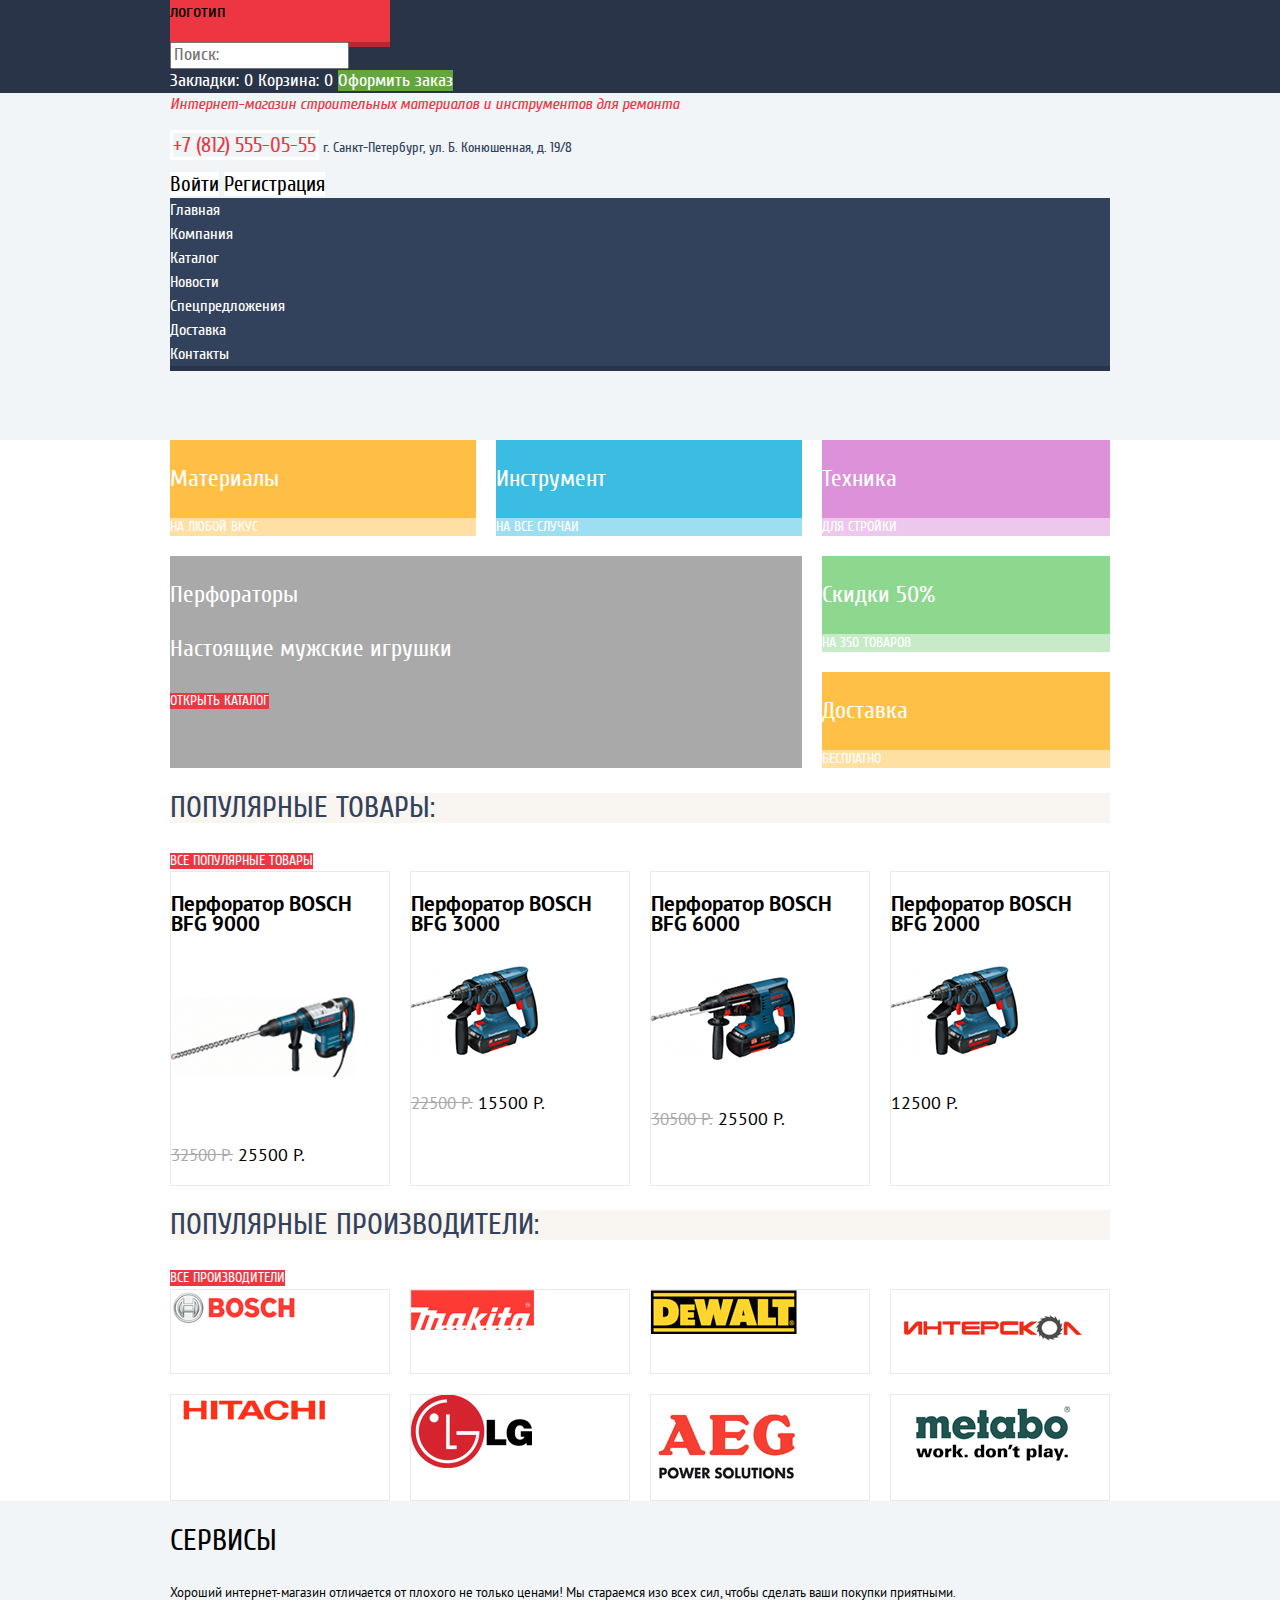
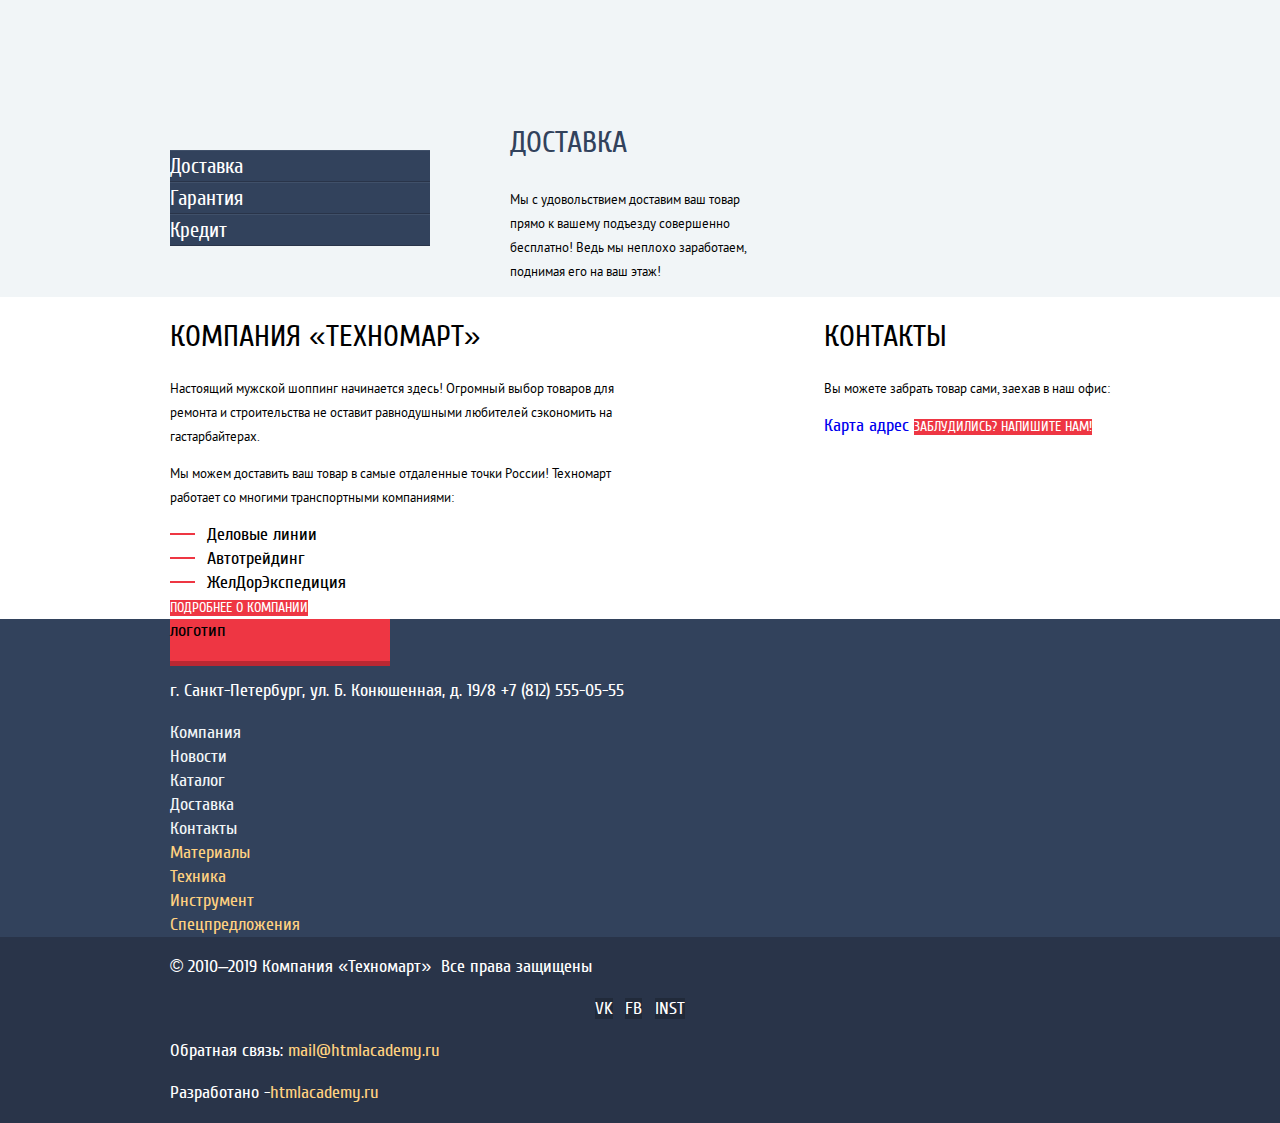
==== commit bb092651: "Сетка на гридах главной страницы. #2" ====
--- a/index.html
+++ b/index.html
@@ -10,17 +10,13 @@
     <header class="main-header">
       <section class="header-top">
         <div class="header-content container">
-          <div class="header-top-left">
-            <a class="logo">логотип</a>
-            <form class="form-search">
-              <input type="search" name="search" placeholder="Поиск:" class="site-search">
-            </form>
-          </div>
-          <div class="header-top-right">
-            <a class="marks" href="#">Закладки: 0</a>
-            <a class="cart" href="#">Корзина: 0</a>
-            <a class="order" href="blank.html">Оформить заказ</a>
-          </div>
+          <a class="logo">логотип</a>
+          <form class="form-search">
+            <input type="search" name="search" placeholder="Поиск:" class="site-search">
+          </form>
+          <a class="marks" href="#">Закладки: 0</a>
+          <a class="cart" href="#">Корзина: 0</a>
+          <a class="order" href="blank.html">Оформить заказ</a>
         </div>
       </section>
       <section class="header-bottom">
@@ -28,29 +24,23 @@
           <div>
             <p class="site-desc">Интернет-магазин строительных материалов и инструментов для ремонта</p>
           </div>
-          <div class="header-location-wrapper">
-            <p class="location-adress">
-              <a class="phone-number-header" href="tel:+78125550555">+7 (812) 555-05-55</a>
-              г. Санкт-Петербург, ул. Б. Конюшенная, д. 19/8
-            </p>
-          </div>
-          <div class="login-registration">
-            <a class="login-link" href="blank.html">Войти</a>
-            <a class="registration-link" href="blank.html">Регистрация</a>
-          </div>
-          <div class="navigation-wrapper">
-            <nav class="main-navigation">
-              <ul class="site-navigation clear-list">
-                <li class="site-navigation-item"><a>Главная</a></li>
-                <li class="site-navigation-item"><a href="blank.html">Компания</a></li>
-                <li class="site-navigation-item"><a href="catalog.html">Каталог</a></li>
-                <li class="site-navigation-item"><a href="blank.html">Новости</a></li>
-                <li class="site-navigation-item"><a href="blank.html">Спецпредложения</a></li>
-                <li class="site-navigation-item"><a href="blank.html">Доставка</a></li>
-                <li class="site-navigation-item"><a href="blank.html">Контакты</a></li>
-              </ul>
-            </nav>
-          </div>
+          <p class="location-adress">
+            <a class="phone-number-header" href="tel:+78125550555">+7 (812) 555-05-55</a>
+            г. Санкт-Петербург, ул. Б. Конюшенная, д. 19/8
+          </p>
+          <a class="login-link" href="blank.html">Войти</a>
+          <a class="registration-link" href="blank.html">Регистрация</a>
+          <nav class="main-navigation">
+            <ul class="site-navigation clear-list">
+              <li class="site-navigation-item"><a>Главная</a></li>
+              <li class="site-navigation-item"><a href="blank.html">Компания</a></li>
+              <li class="site-navigation-item"><a href="catalog.html">Каталог</a></li>
+              <li class="site-navigation-item"><a href="blank.html">Новости</a></li>
+              <li class="site-navigation-item"><a href="blank.html">Спецпредложения</a></li>
+              <li class="site-navigation-item"><a href="blank.html">Доставка</a></li>
+              <li class="site-navigation-item"><a href="blank.html">Контакты</a></li>
+            </ul>
+          </nav>
         </div>
       </section>
     </header>
@@ -85,10 +75,8 @@
         </ul>
       </section>
       <section class="popular-product container">
-        <div class="popular-product-wrapper">
-          <h2 class="popular-product-heading">популярные товары:</h2>
-          <a class="red-button" href="#">все популярные товары</a>
-        </div>
+        <h2 class="popular-product-heading">популярные товары:</h2>
+        <a class="red-button" href="#">все популярные товары</a>
         <ul class="popular-product-list clear-list">
           <li class="popular-product-item">
             <a href="#">
@@ -136,10 +124,8 @@
         </ul>
       </section>
       <section class="popular-brand container">
-        <div class="popular-product-wrapper">
-          <h2 class="popular-brand-heading">Популярные производители:</h2>
-          <a class="red-button" href="#">все производители</a>
-        </div>
+        <h2 class="popular-brand-heading">Популярные производители:</h2>
+        <a class="red-button" href="#">все производители</a>
         <ul class="popular-brand-list clear-list">
           <li class="popular-brand-item">
             <a href="">
@@ -228,12 +214,10 @@
           <div class="">
             <a class="logo">логотип</a>
           </div>
-          <div class="footer-info">
-            <p class="footer-top-text">
-              г. Санкт-Петербург, ул. Б. Конюшенная, д. 19/8
-              <a class="phone-number-footer" href="tel:+78125550555">+7 (812) 555-05-55</a>
-            </p>
-          </div>
+          <p class="footer-top-text">
+            г. Санкт-Петербург, ул. Б. Конюшенная, д. 19/8
+            <a class="phone-number-footer" href="tel:+78125550555">+7 (812) 555-05-55</a>
+          </p>
           <ul class="footer-navigation clear-list">
             <li class="footer-navigation-item"><a href="blank.html">Компания</a></li>
             <li class="footer-navigation-item"><a href="blank.html">Новости</a></li>
--- a/css/style.css
+++ b/css/style.css
@@ -121,40 +121,6 @@
 .header-top {
   background-color: var(--basic-blue-darken);
 }
-/*Grid*/
-.header-top .header-content {
-  display: grid;
-  grid-template-columns: 1fr min-content;
-  align-items: start;
-}
-/*Grid*/
-.header-bottom .header-content {
-  display: grid;
-  grid-template-columns: 1fr 1fr 1fr;
-  grid-template-rows: auto auto;
-  grid-gap: 20px;
-  align-items: center;
-}
-/*Grid*/
-.header-top-left {
-  display: grid;
-  grid-template-columns: min-content 1fr;
-}
-/*Grid*/
-.form-search {
-  align-self: end;
-}
-/*Grid*/
-.header-top-right {
-  display: grid;
-  grid-gap: 20px;
-  grid-template-columns: repeat(3,max-content);
-  align-self: end;
-}
-/*Grid*/
-.login-registration {
-  justify-self: end;
-}
 .logo {
   display: block;
   width: 220px;
@@ -239,14 +205,8 @@
 .site-navigation {
   box-shadow: 0 5px 0 var(--basic-blue-darken);
   padding-left: 0;
-  /*Grid*/
-  display: grid;
-  grid-template-columns: repeat(7,1fr);
-}
-/*Grid*/
-.site-navigation-item {
-  justify-self: center;
-}
+}
+
 .site-navigation-item a {
   color: var(--basic-white);
   font-size: 16px;
@@ -261,12 +221,6 @@
   font-size: 16px;
   background: var(--special-blue-active);
 }
-/*Grid*/
-.navigation-wrapper {
-  width: 100%;
-  grid-column: 1 / -1;
-  grid-row: 2 / -2;
-}
  /*Main*/
 /*Promo-block*/
 .promo-block {
@@ -286,7 +240,6 @@
 .delivery {
   background-color: var(--basic-yellow-lighten);
 }
-/*Grid*/
 .promo-information-list {
   display: grid;
   grid-gap: 20px;
@@ -317,7 +270,6 @@
 }
 .promo-information-slider {
   background-color: var(--basic-grey-darken); /*Здесь будут картинки*/
-  /*Grid*/
   grid-column: 1 / 3;
   grid-row: 2 / 4;
 }
@@ -348,7 +300,6 @@
 .popular-product {
   font-family: "PT Sans", "Arial", sans-serif;
 }
-/*Grid*/
 .popular-product-wrapper {
   display: grid;
   grid-template-columns: 1fr auto;
@@ -364,7 +315,6 @@
   color: var(--basic-blue);
   background-color: var(--basic-pink-lighten);
 }
-/*Grid*/
 .popular-product-list {
   display: grid;
   grid-template-columns: repeat(4, 1fr);
@@ -396,7 +346,6 @@
   font-size: 30px;
   line-height: 30px;
 }
-/*Grid*/
 .popular-brand-list {
   display: grid;
   grid-template-columns: repeat(4, 1fr);
@@ -407,14 +356,12 @@
   background-color: var(--basic-white);
 }
 /*Сервисы*/
-/*Grid*/
 .service .container {
   display: grid;
   grid-template-columns: 1fr 1fr 1fr;
   grid-gap: 80px;
   align-items: center;
 }
-/*Grid*/
 .service-wrapper {
   grid-column: 1 / -1;
 }
@@ -463,12 +410,10 @@
   border: none;
 }
 /*company-desc*/
-/*Grid*/
 .desc-wrapper {
   display: grid;
   grid-template-columns: 1fr 1fr;
 }
-/*Grid*/
 .company-contacts {
   justify-self: end;
 }
@@ -504,19 +449,11 @@
  /*Footer*/
 /*футер-топ*/
 .footer {
+  display: grid;
 }
 .footer-top {
   background-color: var(--basic-blue);
 }
-/*Grid*/
-.footer-top .container {
-  display: grid;
-  grid-template-columns: auto  1fr;
-}
-/*Grid*/
-.footer-info {
-  grid-column: 1 / 2;
-}
 .footer-top-text,
 .phone-number-footer {
   color: var(--basic-white);
@@ -526,15 +463,7 @@
 .footer-bottom {
   background-color: var(--basic-blue-darken);
 }
-/*Grid*/
-.footer-navigation {
-  display: grid;
-  grid-template-columns: repeat(5,1fr);
-  grid-column: 2 / 3;
-  grid-row: 1 / -1;
-  justify-self: end;
-  grid-gap: 60px;
-}
+
 .footer-navigation a {
   color: var(--basic-grey);
 }
@@ -545,15 +474,6 @@
   color: var(--basic-grey);
   opacity: 50%;
 }
-/*Grid*/
-.footer-promo-list {
-  display: grid;
-  grid-template-columns: repeat(4,auto);
-  justify-self: end;
-  grid-gap: 60px;
-  padding-left: 80px;
-}
-/*Grid*/
 .footer-promo-item {
   align-self: center;
 }
@@ -567,13 +487,6 @@
   opacity: 50%;
 }
 /*футер-боттом*/
-/*Grid*/
-.footer-bottom .container {
-  display: grid;
-  grid-template-columns: 1fr 1fr min-content min-content;
-  grid-gap: 40px;
-}
-/*Grid*/
 .footer-bottom-social {
   display: grid;
   grid-template-columns: repeat(3,1fr);
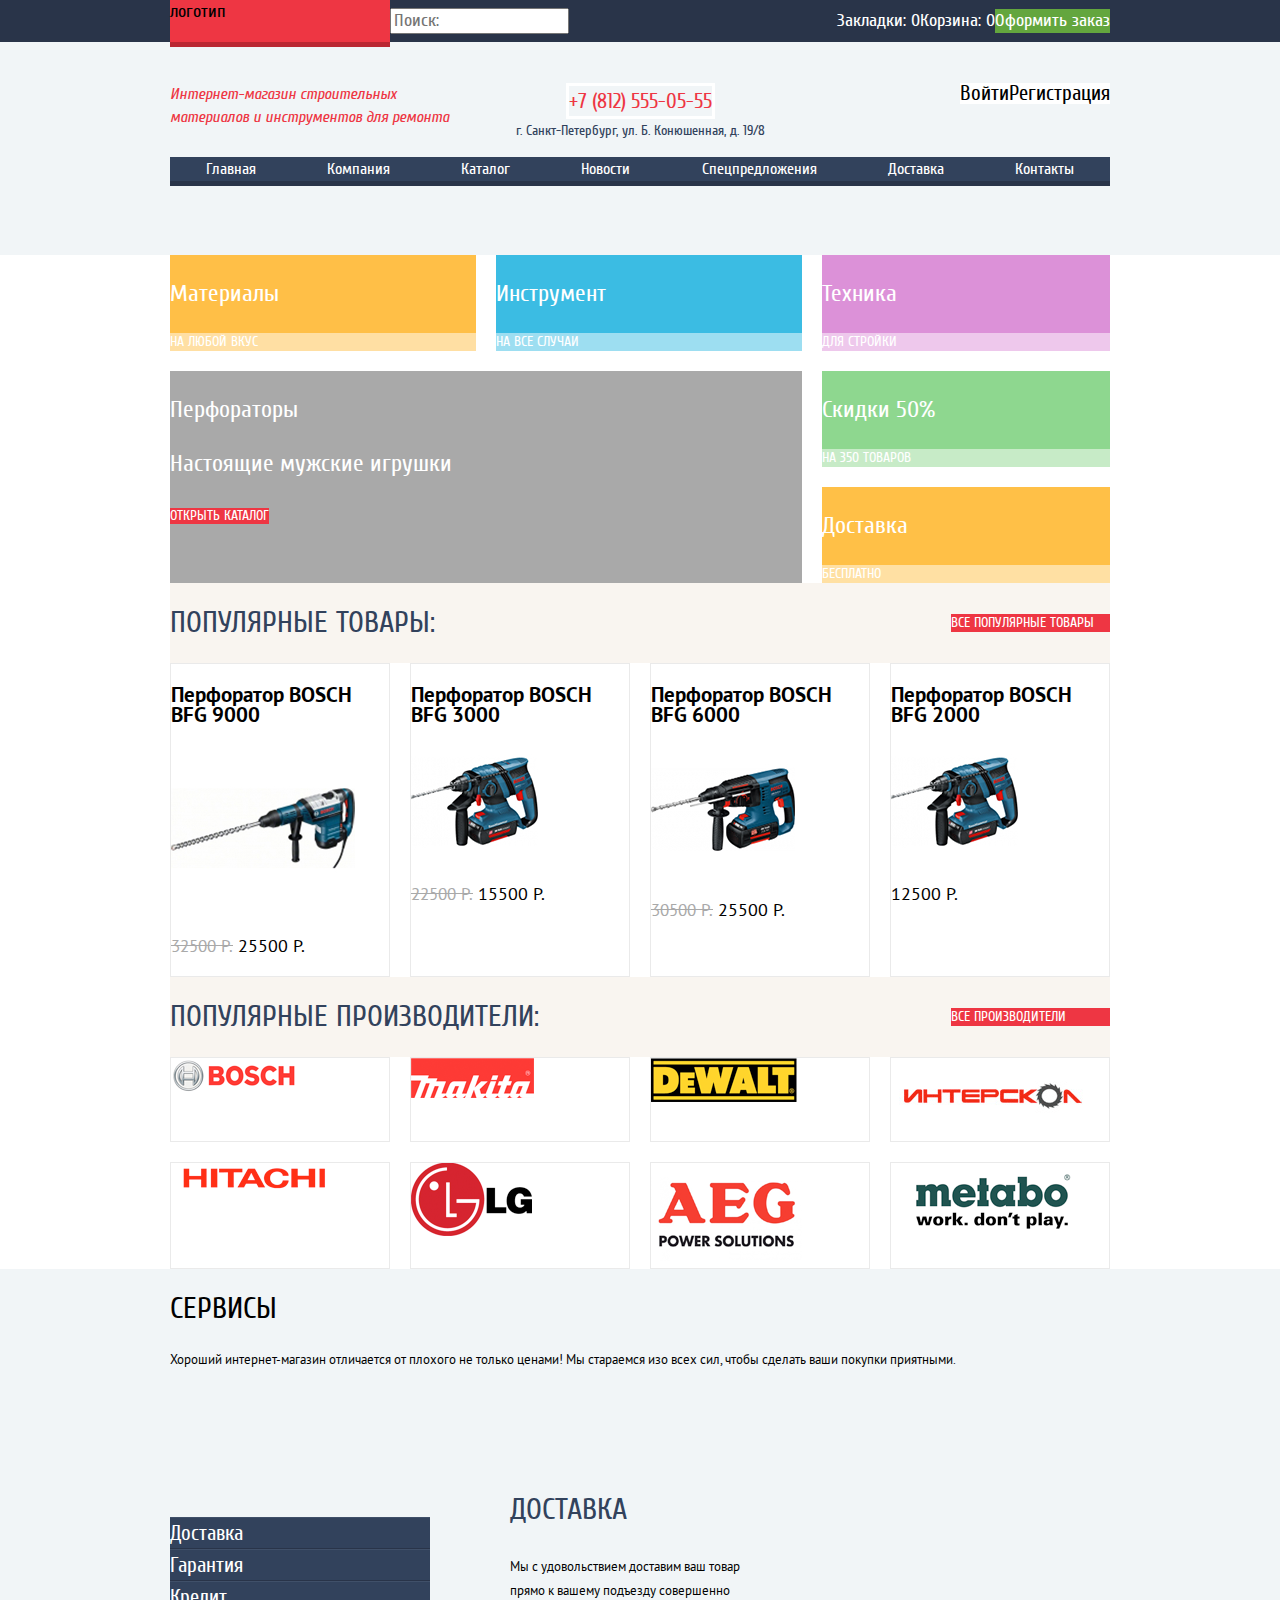
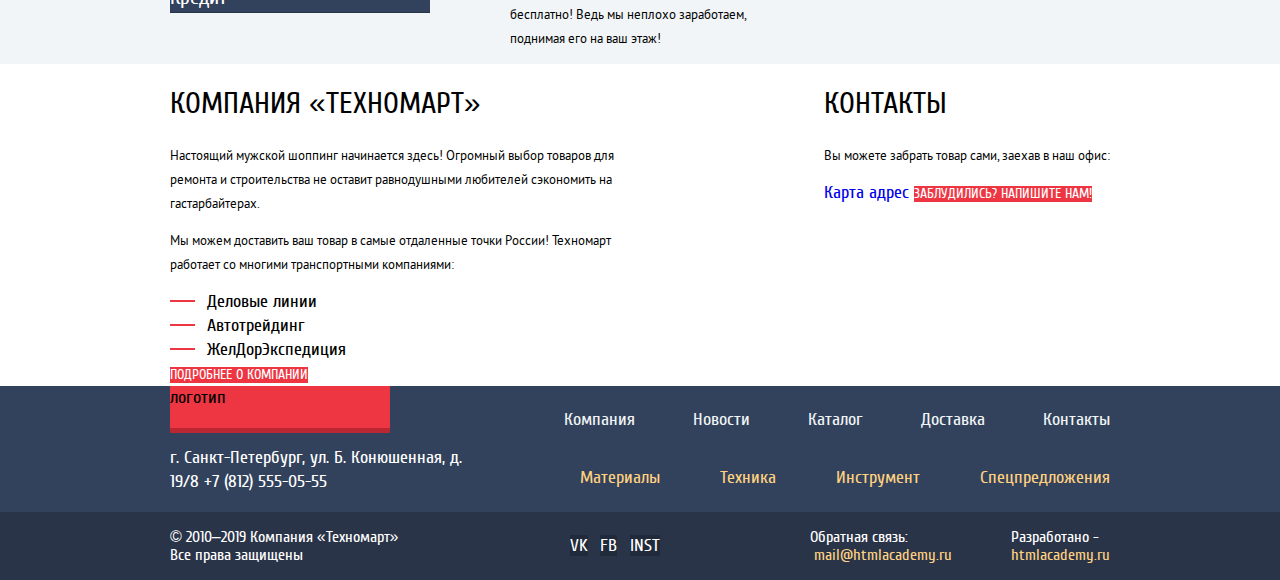
==== commit b96545b1: "Сетка на флексах главной страницы. #1" ====
--- a/index.html
+++ b/index.html
@@ -10,26 +10,30 @@
     <header class="main-header">
       <section class="header-top">
         <div class="header-content container">
-          <a class="logo">логотип</a>
-          <form class="form-search">
-            <input type="search" name="search" placeholder="Поиск:" class="site-search">
-          </form>
-          <a class="marks" href="#">Закладки: 0</a>
-          <a class="cart" href="#">Корзина: 0</a>
-          <a class="order" href="blank.html">Оформить заказ</a>
+          <div class="logosearch-wrapper">
+            <a class="logo">логотип</a>
+            <form class="form-search">
+              <input type="search" name="search" placeholder="Поиск:" class="site-search">
+            </form>
+          </div>
+          <div class="mco-wrapper">
+            <a class="marks" href="#">Закладки: 0</a>
+            <a class="cart" href="#">Корзина: 0</a>
+            <a class="order" href="blank.html">Оформить заказ</a>
+          </div>
         </div>
       </section>
       <section class="header-bottom">
         <div class="header-content container">
-          <div>
-            <p class="site-desc">Интернет-магазин строительных материалов и инструментов для ремонта</p>
-          </div>
+          <p class="site-desc">Интернет-магазин строительных материалов и инструментов для ремонта</p>
           <p class="location-adress">
             <a class="phone-number-header" href="tel:+78125550555">+7 (812) 555-05-55</a>
             г. Санкт-Петербург, ул. Б. Конюшенная, д. 19/8
           </p>
-          <a class="login-link" href="blank.html">Войти</a>
-          <a class="registration-link" href="blank.html">Регистрация</a>
+          <div class="login-registration">
+            <a class="login-link" href="blank.html">Войти</a>
+            <a class="registration-link" href="blank.html">Регистрация</a>
+          </div>
           <nav class="main-navigation">
             <ul class="site-navigation clear-list">
               <li class="site-navigation-item"><a>Главная</a></li>
@@ -75,8 +79,10 @@
         </ul>
       </section>
       <section class="popular-product container">
-        <h2 class="popular-product-heading">популярные товары:</h2>
-        <a class="red-button" href="#">все популярные товары</a>
+        <div class="popular-product-wrapper">
+          <h2 class="popular-product-heading">Популярные товары:</h2>
+          <a class="red-button" href="#">Все популярные товары</a>
+        </div>
         <ul class="popular-product-list clear-list">
           <li class="popular-product-item">
             <a href="#">
@@ -124,8 +130,10 @@
         </ul>
       </section>
       <section class="popular-brand container">
-        <h2 class="popular-brand-heading">Популярные производители:</h2>
-        <a class="red-button" href="#">все производители</a>
+        <div class="popular-product-wrapper">
+          <h2 class="popular-brand-heading">Популярные производители:</h2>
+          <a class="red-button" href="#">все производители</a>
+        </div>
         <ul class="popular-brand-list clear-list">
           <li class="popular-brand-item">
             <a href="">
@@ -211,26 +219,28 @@
     <footer class="footer">
       <section class="footer-top">
         <div class="container">
-          <div class="">
+          <div class="footer-top-wrapper logo-wrapper">
             <a class="logo">логотип</a>
-          </div>
-          <p class="footer-top-text">
-            г. Санкт-Петербург, ул. Б. Конюшенная, д. 19/8
-            <a class="phone-number-footer" href="tel:+78125550555">+7 (812) 555-05-55</a>
-          </p>
-          <ul class="footer-navigation clear-list">
-            <li class="footer-navigation-item"><a href="blank.html">Компания</a></li>
-            <li class="footer-navigation-item"><a href="blank.html">Новости</a></li>
-            <li class="footer-navigation-item"><a href="catalog.html">Каталог</a></li>
-            <li class="footer-navigation-item"><a href="blank.html">Доставка</a></li>
-            <li class="footer-navigation-item"><a href="blank.html">Контакты</a></li>
-          </ul>
-          <ul class="footer-promo-list clear-list">
-            <li class="footer-promo-item"><a href="#">Материалы</a></li>
-            <li class="footer-promo-item"><a href="#">Техника</a></li>
-            <li class="footer-promo-item"><a href="#">Инструмент</a></li>
-            <li class="footer-promo-item"><a href="#">Спецпредложения</a></li>
-          </ul>
+            <p class="footer-top-text">
+              г. Санкт-Петербург, ул. Б. Конюшенная, д. 19/8
+              <a class="phone-number-footer" href="tel:+78125550555">+7 (812) 555-05-55</a>
+            </p>
+          </div>
+          <div class="footer-top-wrapper nav-wrapper">
+            <ul class="footer-navigation clear-list">
+              <li class="footer-navigation-item"><a href="blank.html">Компания</a></li>
+              <li class="footer-navigation-item"><a href="blank.html">Новости</a></li>
+              <li class="footer-navigation-item"><a href="catalog.html">Каталог</a></li>
+              <li class="footer-navigation-item"><a href="blank.html">Доставка</a></li>
+              <li class="footer-navigation-item"><a href="blank.html">Контакты</a></li>
+            </ul>
+            <ul class="footer-promo-list clear-list">
+              <li class="footer-promo-item"><a href="#">Материалы</a></li>
+              <li class="footer-promo-item"><a href="#">Техника</a></li>
+              <li class="footer-promo-item"><a href="#">Инструмент</a></li>
+              <li class="footer-promo-item"><a href="#">Спецпредложения</a></li>
+            </ul>
+          </div>
         </div>
       </section>
       <section class="footer-bottom">
@@ -242,10 +252,12 @@
             <li><a class="social-button" href="#">FB</a></li>
             <li><a class="social-button" href="#">INST</a></li>
           </ul>
-          <p class="footer-bottom-text">Обратная связь:<a class="feedback" href="mailto:mail@htmlacademy.ru"> +          <div class="footer-bottom-wrapper">
+            <p class="footer-bottom-text">Обратная связь:<a class="feedback" href="mailto:mail@htmlacademy.ru">  mail@htmlacademy.ru</a></p>
-          <p class="footer-bottom-text">Разработано -<a class="developers" href=" +            <p class="footer-bottom-text">Разработано -<a class="developers" href="  https://htmlacademy.ru/intensive/htmlcss">htmlacademy.ru</a></p>
+          </div>
         </div>
       </section>
     </footer>
--- a/css/style.css
+++ b/css/style.css
@@ -114,12 +114,21 @@
   padding: 0;
   margin: 0;
 }
-
 /*Header*/
 .main-header {
 }
 .header-top {
   background-color: var(--basic-blue-darken);
+  display: flex;
+}
+.header-top .header-content {
+  display: flex;
+  justify-content: space-between;
+  align-items: center;
+}
+.logosearch-wrapper {
+  display: flex;
+  align-items: center;
 }
 .logo {
   display: block;
@@ -132,6 +141,9 @@
   background-color: var(--basic-red-hover);
 }
 /*Поиск*/
+.site-search {
+  align-items: flex-end;
+}
 .site-search:hover {
   background-color: var(--basic-white);
   border: none;
@@ -142,6 +154,10 @@
 .order {
   color: var(--basic-white);
 }
+.mco-wrapper {
+  display: flex;
+  justify-content: space-between;
+}
 .marks:active,
 .cart:active {
   background-color: var(--special-blue);
@@ -160,23 +176,50 @@
 .header-bottom {
   background-color: var(--basic-grey);
   padding-bottom: 74px;
+}
+.header-bottom .header-content {
+  display: flex;
+  flex-wrap: wrap;
+  justify-content: space-between;
+  align-items: flex-start;
+  margin: auto;
+  align-items: center;
 }
 .site-desc {
   font-style: italic;
   font-size: 16px;
   line-height: 23px;
   color: var(--basic-red);
-  margin: 0;
+  width: 300px;
+  align-self: flex-start;
+  margin-top: 41px;
+}
+.location-adress {
+  display: flex;
+  flex-wrap: wrap;
+  justify-content: center;
+  align-self: flex-start;
+  font-size: 14px;
+  width: 300px;
+  margin-top: 41px;
+  color: var(--basic-blue);
 }
 .phone-number-header {
+  display: flex;
   font-size: 21px;
   line-height: 30px;
+  justify-content: center;
+  align-self: center;
   color: var(--basic-red);
   border: 3px solid var(--basic-white);
-}
-.location-adress {
-  font-size: 14px;
-  color: var(--basic-blue);
+
+}
+.login-registration {
+  display: flex;
+  width: 300px;
+  align-self: flex-start;
+  justify-content: flex-end;
+  margin-top: 41px;
 }
 .login-link,
 .registration-link,
@@ -200,16 +243,24 @@
   color: var(--special-grey);
 }
 .main-navigation {
+  display: flex;
   background-color: var(--basic-blue);
 }
 .site-navigation {
+  display: flex;
+  width: 940px;
+  justify-content: space-around;
   box-shadow: 0 5px 0 var(--basic-blue-darken);
   padding-left: 0;
 }
-
+.site-navigation-item {
+  display: flex;
+  justify-content: space-between;
+}
 .site-navigation-item a {
   color: var(--basic-white);
   font-size: 16px;
+  justify-content: space-between;
 }
 .site-navigation-item a:hover {
   color: var(--basic-white);
@@ -299,12 +350,18 @@
 /*Популярные товары*/
 .popular-product {
   font-family: "PT Sans", "Arial", sans-serif;
+  display: flex;
+  flex-wrap: wrap;
 }
 .popular-product-wrapper {
-  display: grid;
-  grid-template-columns: 1fr auto;
+  display: flex;
   background-color: var(--basic-pink-lighten);
   align-items: center;
+  width: 100%;
+  margin: auto;
+}
+.popular-product-wrapper a {
+  width: 192px;
 }
 .popular-product-heading {
   font-family: "Cuprum", "Arial", sans-serif;
@@ -314,6 +371,7 @@
   text-transform: uppercase;
   color: var(--basic-blue);
   background-color: var(--basic-pink-lighten);
+  width: 100%;
 }
 .popular-product-list {
   display: grid;
@@ -345,6 +403,7 @@
   color: var(--basic-blue);
   font-size: 30px;
   line-height: 30px;
+  width: 100%;
 }
 .popular-brand-list {
   display: grid;
@@ -454,18 +513,37 @@
 .footer-top {
   background-color: var(--basic-blue);
 }
+.footer-top .container {
+  display: flex;
+  flex-wrap: wrap;
+  justify-content: space-between;
+  margin: auto;
+}
+.logo-wrapper {
+  width: 320px;
+}
+.nav-wrapper {
+  width: 550px;
+  justify-content: center;
+  align-items: flex-end;
+}
+.footer-top-wrapper {
+  display: flex;
+  flex-direction: column;
+}
 .footer-top-text,
 .phone-number-footer {
   color: var(--basic-white);
 }
 .phone-number-footer {
 }
-.footer-bottom {
-  background-color: var(--basic-blue-darken);
-}
-
+.footer-navigation {
+  display: flex;
+  margin-bottom: 34px;
+}
 .footer-navigation a {
   color: var(--basic-grey);
+  margin-left: 58px;
 }
 .footer-navigation a:hover {
   text-decoration: underline;
@@ -474,8 +552,14 @@
   color: var(--basic-grey);
   opacity: 50%;
 }
+.footer-promo-list {
+  display: flex;
+  justify-content: flex-end;
+}
 .footer-promo-item {
   align-self: center;
+  justify-content: space-between;
+  margin-left: 60px;
 }
 .footer-promo-item a {
   color: var(--special-gold);
@@ -487,6 +571,20 @@
   opacity: 50%;
 }
 /*футер-боттом*/
+.footer-bottom {
+  background-color: var(--basic-blue-darken);
+}
+.footer-bottom .container {
+  display: flex;
+  justify-content: space-between;
+}
+.footer-bottom-wrapper {
+  display: flex;
+  width: 300px;
+}
+.footer-bottom-text:first-child {
+  width: 250px;
+}
 .footer-bottom-social {
   display: grid;
   grid-template-columns: repeat(3,1fr);
@@ -503,10 +601,15 @@
 }
 .footer-bottom-text {
   color: var(--basic-white);
+  line-height: 18px;
+  font-size: 16px;
 }
 .feedback,
 .developers {
   color: var(--special-gold);
+  display: flex;
+}
+.feedback {
 }
 .feedback:hover,
 .developers:hover {
@@ -535,7 +638,12 @@
 .private-area:active {
   color: var(--special-grey);
 }
+
 /*Main*/
+.page-catalog .container {
+  display: grid;
+  grid-template-columns: 220px 3fr;
+}
 .perforators-heading {
   font-size: 30px;
   line-height: 30px;
@@ -543,12 +651,15 @@
   text-transform: uppercase;
   color: var(--basic-blue);
   background-color: var(--basic-grey);
+  grid-column: 1 / -1;
+  grid-row: 2 / 3;
 }
 .breadcrumbs {
   font-family: "PT Sans", "Arial", sans-serif;
   text-transform: uppercase;
   font-size: 13px;
   line-height: 18px;
+  grid-column: 1 / -1;
 }
 .breadcrumbs a {
   color: var(--basic-black);
@@ -557,6 +668,10 @@
   font-family: "PT Sans", "Arial", sans-serif;
 }
 .catalog-product-list {
+  display: grid;
+  grid-template-columns: repeat(3,1fr);
+  grid-gap: 20px;
+  height: 100%;
 }
 .catalog-product-item {
   position: relative;
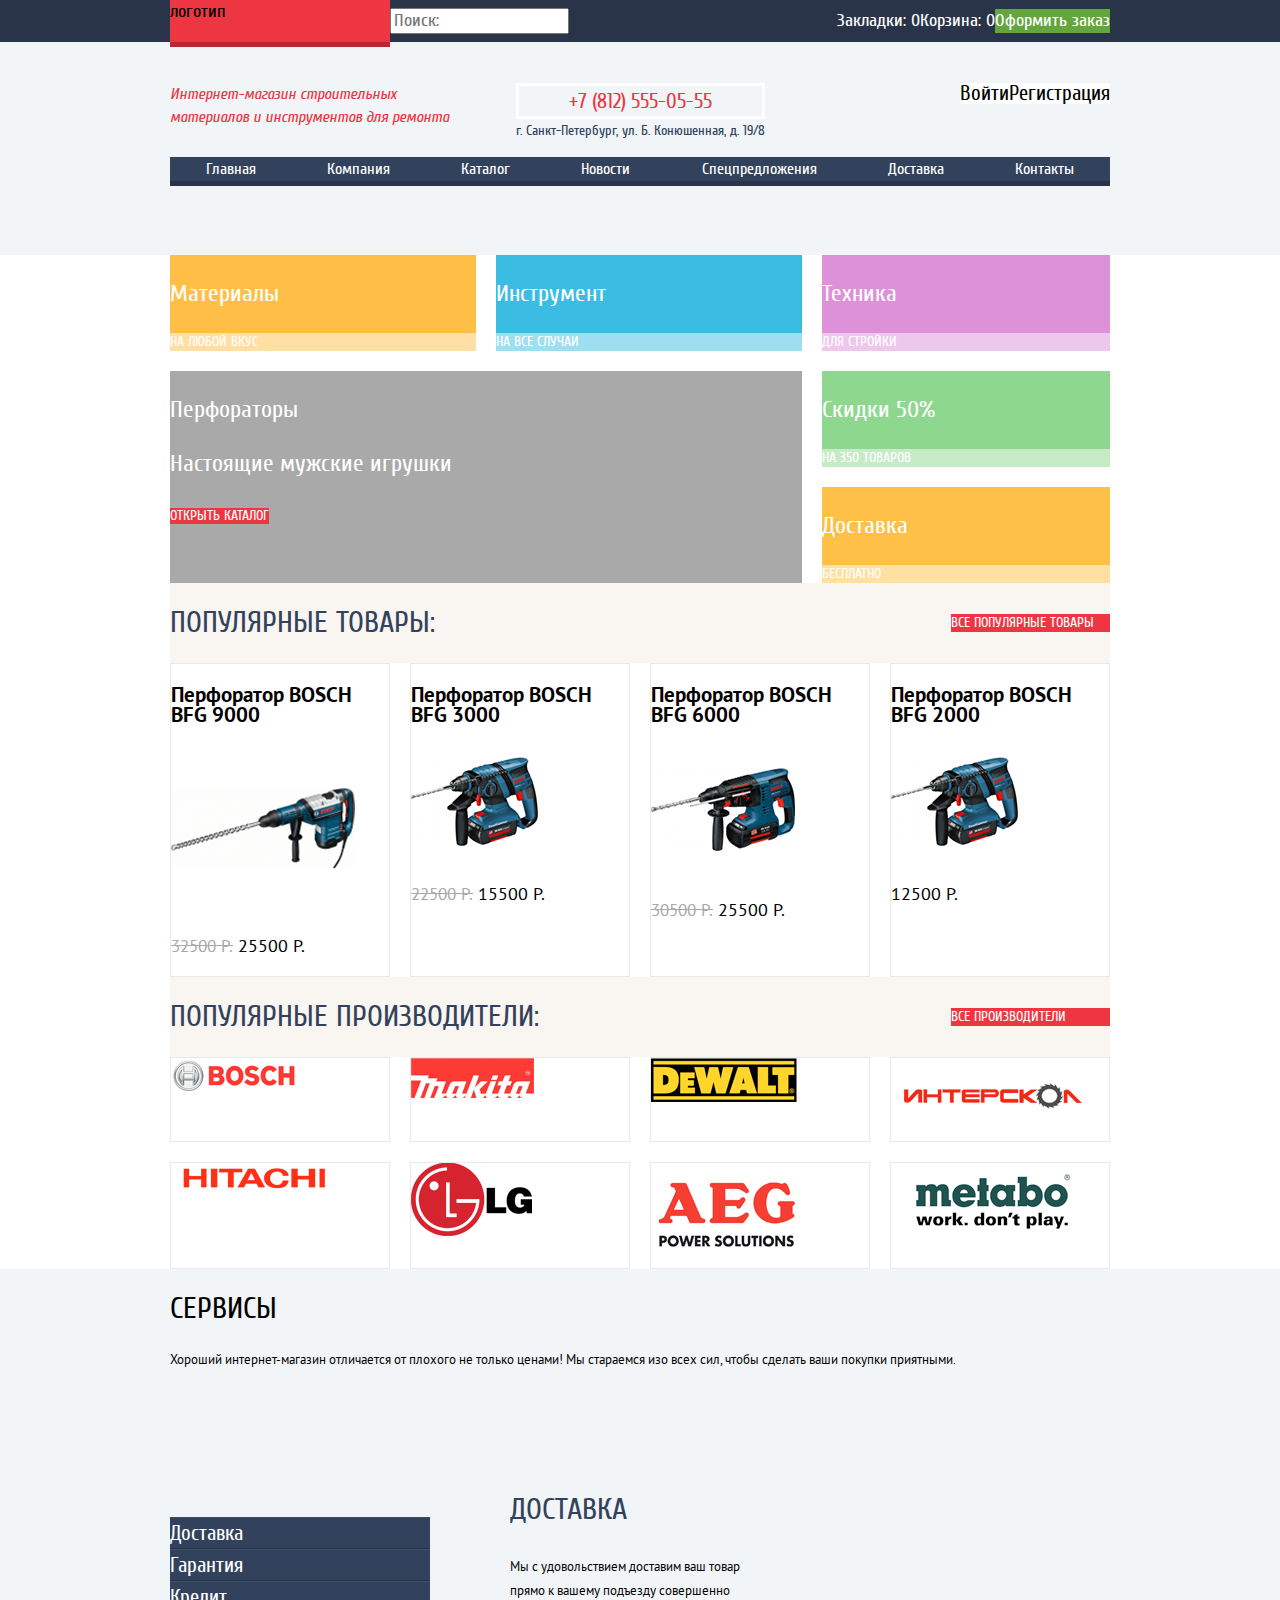
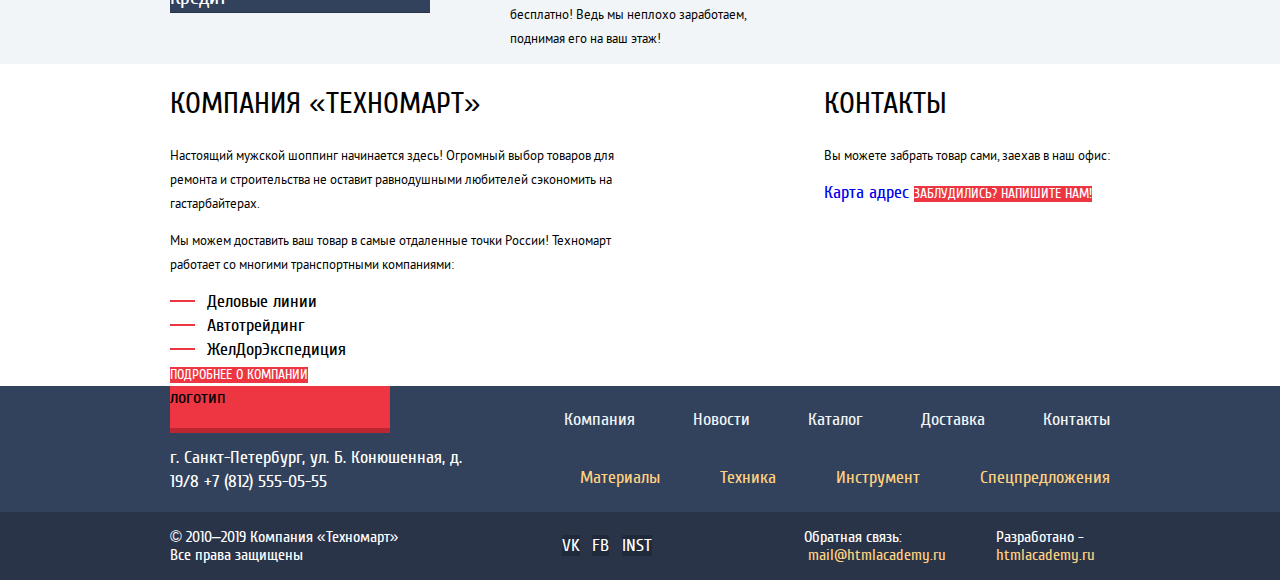
==== commit 8944b6b4: "Сетка на флексах главной страницы. #2" ====
--- a/index.html
+++ b/index.html
@@ -252,12 +252,10 @@
             <li><a class="social-button" href="#">FB</a></li>
             <li><a class="social-button" href="#">INST</a></li>
           </ul>
-          <div class="footer-bottom-wrapper">
-            <p class="footer-bottom-text">Обратная связь:<a class="feedback" href="mailto:mail@htmlacademy.ru"> +          <p class="footer-bottom-text feedback-text">Обратная связь:<a class="feedback" href="mailto:mail@htmlacademy.ru">  mail@htmlacademy.ru</a></p>
-            <p class="footer-bottom-text">Разработано -<a class="developers" href=" +          <p class="footer-bottom-text dev-text">Разработано -<a class="developers" href="  https://htmlacademy.ru/intensive/htmlcss">htmlacademy.ru</a></p>
-          </div>
         </div>
       </section>
     </footer>
--- a/css/style.css
+++ b/css/style.css
@@ -142,7 +142,6 @@
 }
 /*Поиск*/
 .site-search {
-  align-items: flex-end;
 }
 .site-search:hover {
   background-color: var(--basic-white);
@@ -182,8 +181,6 @@
   flex-wrap: wrap;
   justify-content: space-between;
   align-items: flex-start;
-  margin: auto;
-  align-items: center;
 }
 .site-desc {
   font-style: italic;
@@ -191,33 +188,24 @@
   line-height: 23px;
   color: var(--basic-red);
   width: 300px;
-  align-self: flex-start;
   margin-top: 41px;
 }
 .location-adress {
-  display: flex;
-  flex-wrap: wrap;
-  justify-content: center;
-  align-self: flex-start;
+  text-align: center;
   font-size: 14px;
-  width: 300px;
   margin-top: 41px;
   color: var(--basic-blue);
 }
 .phone-number-header {
-  display: flex;
+  display: block;
   font-size: 21px;
   line-height: 30px;
-  justify-content: center;
-  align-self: center;
   color: var(--basic-red);
   border: 3px solid var(--basic-white);
-
 }
 .login-registration {
   display: flex;
   width: 300px;
-  align-self: flex-start;
   justify-content: flex-end;
   margin-top: 41px;
 }
@@ -243,7 +231,6 @@
   color: var(--special-grey);
 }
 .main-navigation {
-  display: flex;
   background-color: var(--basic-blue);
 }
 .site-navigation {
@@ -254,13 +241,10 @@
   padding-left: 0;
 }
 .site-navigation-item {
-  display: flex;
-  justify-content: space-between;
 }
 .site-navigation-item a {
   color: var(--basic-white);
   font-size: 16px;
-  justify-content: space-between;
 }
 .site-navigation-item a:hover {
   color: var(--basic-white);
@@ -298,7 +282,6 @@
   grid-template-rows: auto auto auto;
 }
 .promo-information-item {
-
 }
 .promo-information-item p {
   font-size: 24px;
@@ -350,15 +333,11 @@
 /*Популярные товары*/
 .popular-product {
   font-family: "PT Sans", "Arial", sans-serif;
-  display: flex;
-  flex-wrap: wrap;
 }
 .popular-product-wrapper {
   display: flex;
   background-color: var(--basic-pink-lighten);
   align-items: center;
-  width: 100%;
-  margin: auto;
 }
 .popular-product-wrapper a {
   width: 192px;
@@ -394,7 +373,6 @@
 }
 /*Популярные производители*/
 .popular-brand {
-
 }
 .popular-brand-heading {
   background-color: var(--basic-pink-lighten);
@@ -450,7 +428,6 @@
   line-height: 24px;
 }
 .service-list {
-
 }
 .service-item {
   background-color: var(--basic-blue);
@@ -517,7 +494,6 @@
   display: flex;
   flex-wrap: wrap;
   justify-content: space-between;
-  margin: auto;
 }
 .logo-wrapper {
   width: 320px;
@@ -541,9 +517,11 @@
   display: flex;
   margin-bottom: 34px;
 }
+.footer-navigation-item {
+  margin-left: 58px;
+}
 .footer-navigation a {
   color: var(--basic-grey);
-  margin-left: 58px;
 }
 .footer-navigation a:hover {
   text-decoration: underline;
@@ -578,18 +556,14 @@
   display: flex;
   justify-content: space-between;
 }
-.footer-bottom-wrapper {
-  display: flex;
-  width: 300px;
-}
 .footer-bottom-text:first-child {
-  width: 250px;
+width: 240px;
 }
 .footer-bottom-social {
   display: grid;
   grid-template-columns: repeat(3,1fr);
-  justify-self: center;
   align-self: center;
+  margin-left: auto;
 }
 .social-button {
   background-color: var(--social-blue);
@@ -609,7 +583,12 @@
   color: var(--special-gold);
   display: flex;
 }
-.feedback {
+.feedback-text {
+  margin-left: auto;
+  margin-right: 50px;
+}
+.dev-text {
+  margin-right: 15px;
 }
 .feedback:hover,
 .developers:hover {
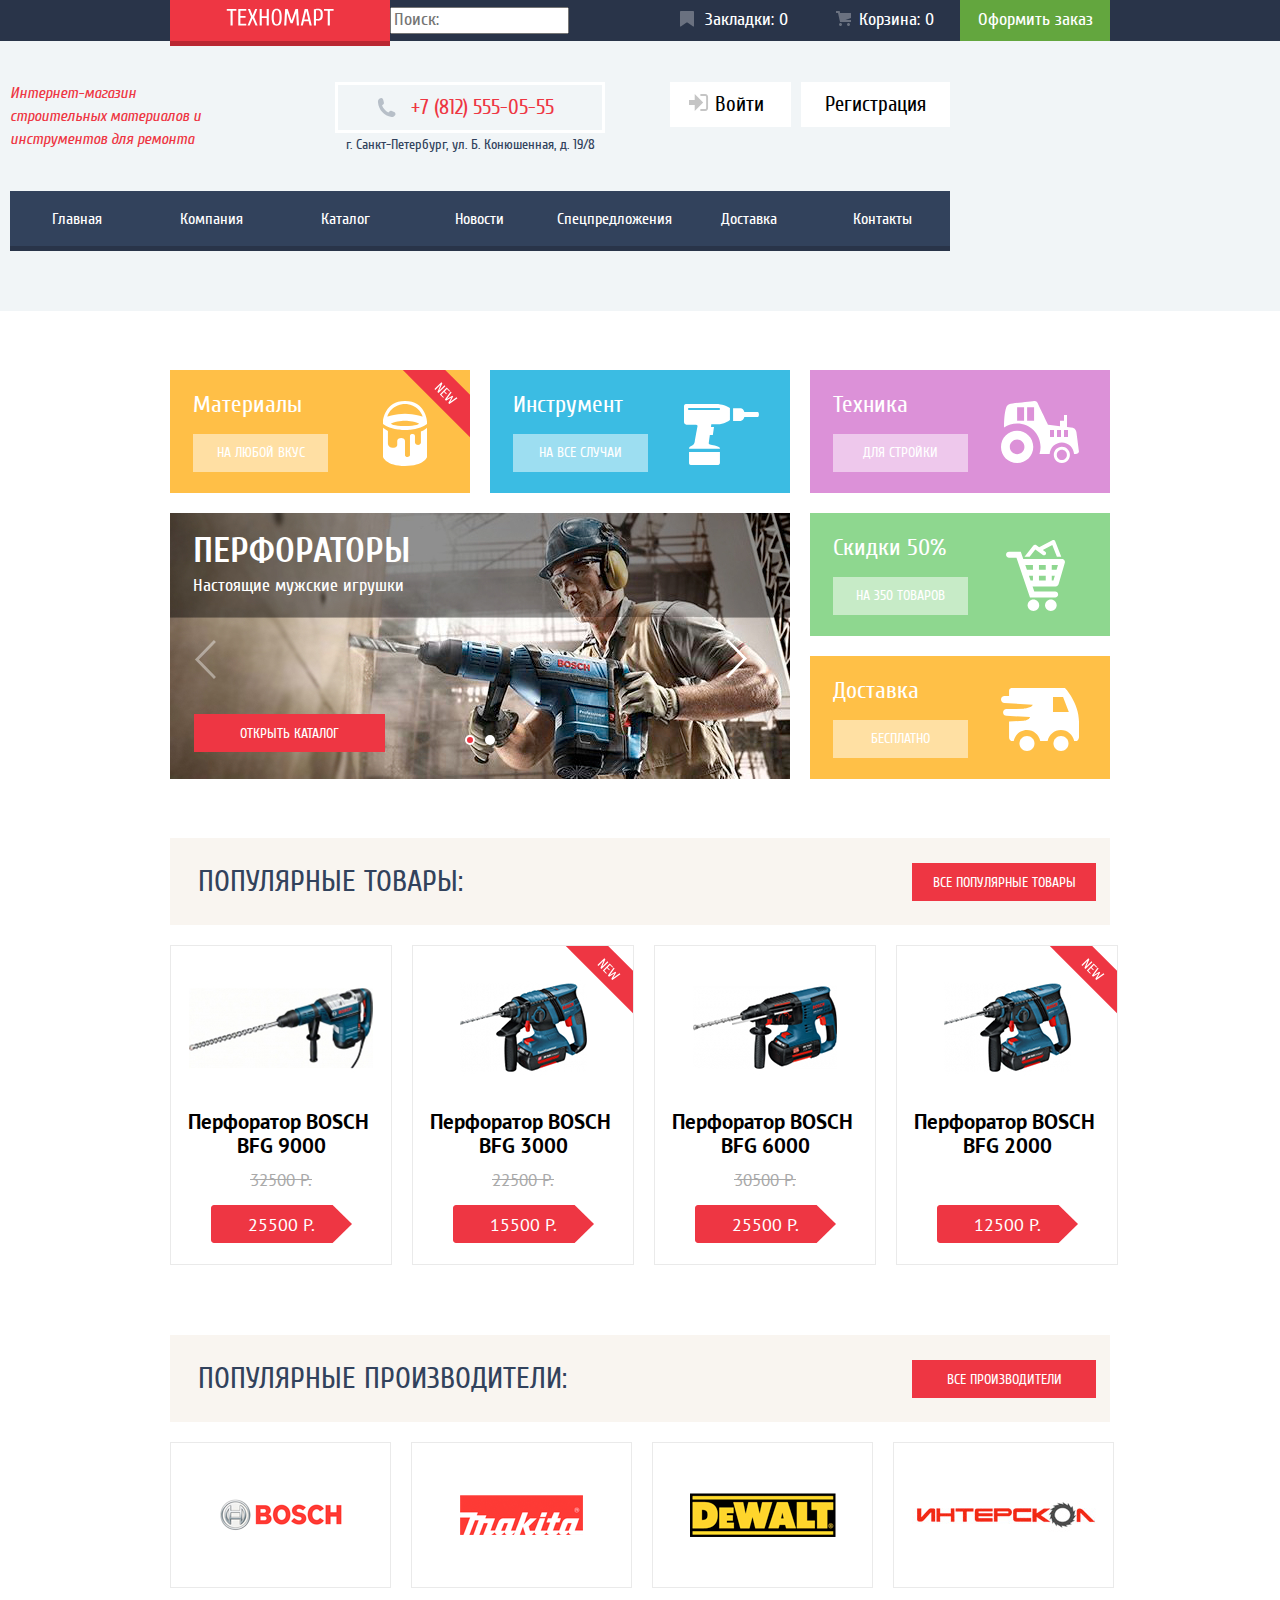
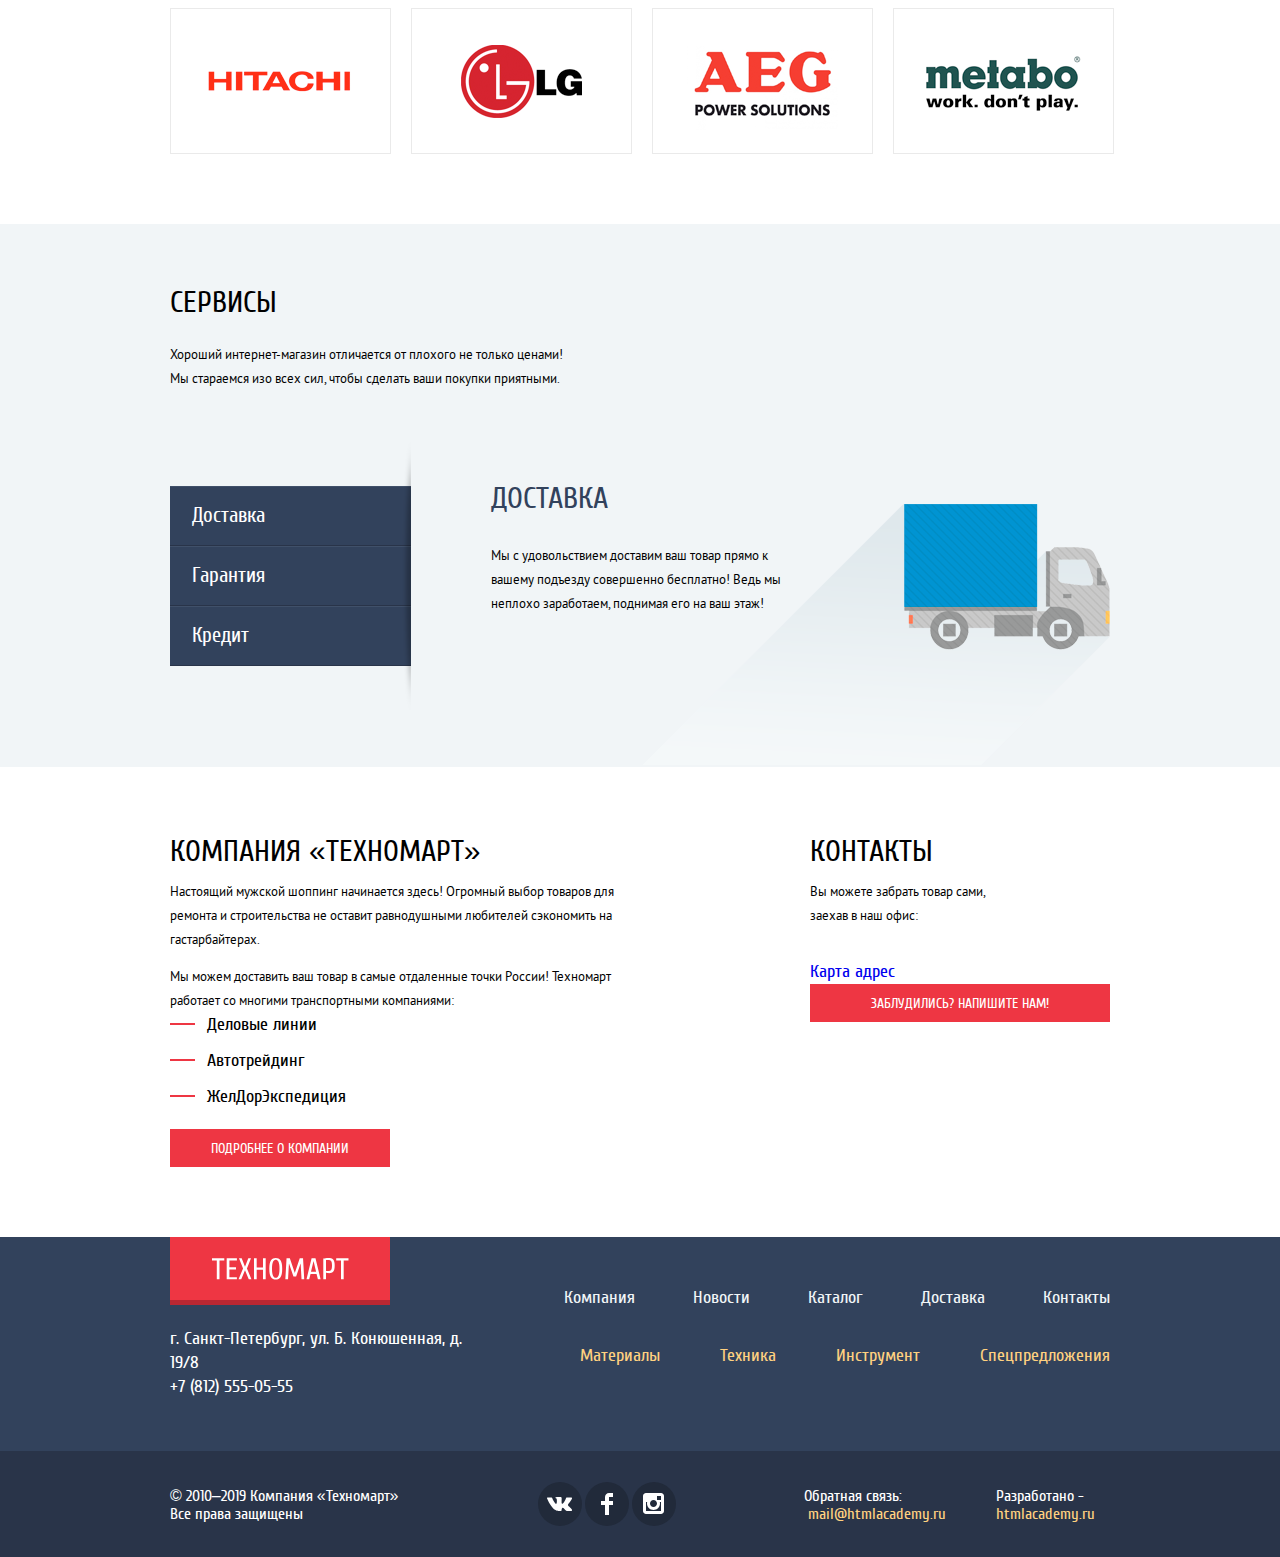
==== commit 10a13953: "Декоративные элементы главной страницы. #1" ====
--- a/index.html
+++ b/index.html
@@ -11,7 +11,7 @@
       <section class="header-top">
         <div class="header-content container">
           <div class="logosearch-wrapper">
-            <a class="logo">логотип</a>
+            <a class="logo"><img src="img/logo-technomart.svg" alt="Техномарт" width="108" height="18"></a>
             <form class="form-search">
               <input type="search" name="search" placeholder="Поиск:" class="site-search">
             </form>
@@ -31,7 +31,9 @@
             г. Санкт-Петербург, ул. Б. Конюшенная, д. 19/8
           </p>
           <div class="login-registration">
-            <a class="login-link" href="blank.html">Войти</a>
+            <a class="login-link" href="blank.html">
+              <svg width="20" height="17" viewBox="0 0 20 17" fill="none" xmlns="http://www.w3.org/2000/svg"><path d="M14.1667 8.5L5.71429 0V6H0V11H5.71429V17L14.1667 8.5Z" fill="#C5C5C5"/><path d="M16.1771 15.01H11.3895V17H16.1771C18.2514 17 19.0381 15.19 19.0619 13.974V3.028C19.0381 1.811 18.2514 0 16.1771 0H11.3895V1.99H16.1771C16.9762 1.99 17.1219 2.671 17.1391 3.047V13.951C17.1229 14.327 16.9762 15.01 16.1771 15.01Z" fill="#C5C5C5"/></svg><span class="login-link-text">Войти</span>
+            </a>
             <a class="registration-link" href="blank.html">Регистрация</a>
           </div>
           <nav class="main-navigation">
@@ -51,32 +53,43 @@
     <main class="">
       <section class="promo-block container">
         <ul class="promo-information-list clear-list">
-          <li class="promo-information-item materials">
+          <li class="promo-information-item materials new">
             <p>Материалы</p>
-            <a class="promo-information-button" href="#">на любой вкус</a>
+            <a class="promo-information-button" href="#">На любой вкус</a>
           </li>
           <li class="promo-information-item instruments">
             <p>Инструмент</p>
-            <a class="promo-information-button" href="#">на все случаи</a>
+            <a class="promo-information-button" href="#">На все случаи</a>
           </li>
           <li class="promo-information-item technics">
             <p>Техника</p>
-            <a class="promo-information-button" href="#">для стройки</a>
+            <a class="promo-information-button" href="#">Для стройки</a>
           </li>
           <li class="promo-information-item discount">
             <p>Скидки 50%</p>
-            <a class="promo-information-button" href="#">на 350 товаров</a>
+            <a class="promo-information-button" href="#">На 350 товаров</a>
           </li>
           <li class="promo-information-item delivery">
             <p>Доставка</p>
-            <a class="promo-information-button" href="#">бесплатно</a>
-          </li>
-          <li class="promo-information-item promo-information-slider">
+            <a class="promo-information-button" href="#">Бесплатно</a>
+          </li>
+          <li class="promo-information-item promo-information-slider first-slide promo-information-slider-current">
             <p class="promo-information-slider-title">Перфораторы</p>
             <p class="promo-information-slider-desc">Настоящие мужские игрушки</p>
-            <a class="red-button" href="#">открыть каталог</a>
+            <a class="red-button" href="#">Открыть каталог</a>
+          </li>
+          <li class="promo-information-item promo-information-slider second-slide ">
+            <p class="promo-information-slider-title">Дрели</p>
+            <p class="promo-information-slider-desc">Соседям на радость</p>
+            <a class="red-button" href="#">Открыть каталог</a>
           </li>
         </ul>
+        <a href="" class="slider-btn slider-btn-left slider-btn-current"></a>
+        <a href="" class="slider-btn slider-btn-right"></a>
+        <div class="slider-controls">
+          <button class="slider-button icon-left slider-current" type="button" aria-label="Первый слайд"></button>
+          <button class="slider-button icon-right" type="button" aria-label="Второй слайд"></button>
+        </div>
       </section>
       <section class="popular-product container">
         <div class="popular-product-wrapper">
@@ -85,45 +98,60 @@
         </div>
         <ul class="popular-product-list clear-list">
           <li class="popular-product-item">
-            <a href="#">
-              <h3>Перфоратор BOSCH +            <h3>Перфоратор BOSCH   BFG 9000</h3>
+            <div class="product-actions">
+                <a href="" class="buy">Купить</a>
+                <a href="" class="add-marks">В закладки</a>
+            </div>
+            <div class="pictures">
               <img src="img/bfg9000.jpg" width="184" height="164" alt="BFG 9000">
-            </a>
+            </div>
             <p>
               <del class="old-price">32500 Р.</del>
               <a class="price-button" href="">25500 Р.</a>
             </p>
           </li>
-          <li class="popular-product-item">
-            <a href="#">
-              <h3>Перфоратор BOSCH +          <li class="popular-product-item new">
+            <h3>Перфоратор BOSCH   BFG 3000</h3>
-              <img src="img/bfg2000-3000.jpg" width="127" height="112" alt="BFG 3000">
-            </a>
+            <div class="product-actions">
+                <a href="" class="buy">Купить</a>
+                <a href="" class="add-marks">В закладки</a>
+            </div>
+            <div class="pictures">
+              <img src="img/bfg2000-3000.jpg" width="127" height="112" alt="BFG 3000"></div>
             <p>
               <del class="old-price">22500 Р.</del>
               <a class="price-button" href="">15500 Р.</a>
             </p>
           </li>
           <li class="popular-product-item">
-            <a href="#">
-              <h3>Перфоратор BOSCH +            <h3>Перфоратор BOSCH   BFG 6000</h3>
+            <div class="product-actions">
+                <a href="" class="buy">Купить</a>
+                <a href="" class="add-marks">В закладки</a>
+            </div>
+            <div class="pictures">
               <img src="img/bfg6000.jpg" width="144" height="128" alt="BFG 6000">
-            </a>
-            <p>
+            </div>
+            <p class="prices">
               <del class="old-price">30500 Р.</del>
               <a class="price-button" href="">25500 Р.</a>
             </p>
           </li>
-          <li class="popular-product-item">
-            <a href="#">
-              <h3>Перфоратор BOSCH +          <li class="popular-product-item new">
+            <h3>Перфоратор BOSCH   BFG 2000</h3>
+            <div class="product-actions">
+                <a href="" class="buy">Купить</a>
+                <a href="" class="add-marks">В закладки</a>
+            </div>
+            <div class="pictures">
               <img src="img/bfg2000-3000.jpg" width="127" height="112" alt="BFG 2000">
-            </a>
-            <p>
+            </div>
+            <p class="prices">
               <a class="price-button" href="">12500 Р.</a>
             </p>
           </li>
@@ -211,7 +239,7 @@
           <h2 class="company-contacts-heading">контакты</h2>
           <p class="company-contacts-text">Вы можете забрать товар сами,
           заехав в наш офис:</p>
-          <a href="#">Карта адрес</a>
+          <a href="#" class="map">Карта адрес</a>
           <a class="red-button" href="#">Заблудились? Напишите нам!</a>
         </section>
       </div>
@@ -220,7 +248,7 @@
       <section class="footer-top">
         <div class="container">
           <div class="footer-top-wrapper logo-wrapper">
-            <a class="logo">логотип</a>
+            <a class="logo-footer"><img src="img/logo-technomart.svg" alt="Техномарт" width="138" height="23"></a>
             <p class="footer-top-text">
               г. Санкт-Петербург, ул. Б. Конюшенная, д. 19/8
               <a class="phone-number-footer" href="tel:+78125550555">+7 (812) 555-05-55</a>
@@ -248,9 +276,9 @@
           <p class="footer-bottom-text">© 2010–2019 Компания «Техномарт»   Все права защищены</p>
           <ul class="footer-bottom-social clear-list">
-            <li><a class="social-button" href="#">VK</a></li>
-            <li><a class="social-button" href="#">FB</a></li>
-            <li><a class="social-button" href="#">INST</a></li>
+            <li><a class="social-button vkontakte" href="#"></a></li>
+            <li><a class="social-button facebook" href="#"></a></li>
+            <li><a class="social-button instagram" href="#"></a></li>
           </ul>
           <p class="footer-bottom-text feedback-text">Обратная связь:<a class="feedback" href="mailto:mail@htmlacademy.ru">  mail@htmlacademy.ru</a></p>
--- a/css/style.css
+++ b/css/style.css
@@ -56,7 +56,8 @@
   --basic-blue-darkest: #32425C;
   --basic-blue-shadow: #405069;
   --special-blue: #161D29;
-  --special-blue-active:#1D2739;
+  --special-blue-active: #1D2739;
+  --special-blue-icon: #3D546F;
   --basic-green: #63A63E;
   --basic-green-hover: #5FBB2D;
   --basic-green-shadow: #367315;
@@ -76,6 +77,7 @@
   --basic-violet: #DC91D8;
   --basic-light-green: #8ED78F;
   --basic-pink-lighten: #F9F5F0;
+  --basic-pink-filter: #F7F3EC;
   --special-gold: #FFD180;
   --social-blue: #212A3A;
 }
@@ -132,12 +134,12 @@
 }
 .logo {
   display: block;
-  width: 220px;
-  height: 42px;
   background-color: var(--basic-red);
   box-shadow: 0 5px 0 var(--basic-red-darken);
-}
-.logo:active {
+  padding: 8px 56px;
+}
+.logo:active,
+.logo-footer:active {
   background-color: var(--basic-red-hover);
 }
 /*Поиск*/
@@ -151,7 +153,52 @@
 .marks,
 .cart,
 .order {
+  position: relative;
   color: var(--basic-white);
+  display: block;
+  text-align: center;
+  width: 150px;
+  box-sizing: border-box;
+  padding-top: 8px;
+  padding-bottom: 9px;
+}
+.marks {
+  padding-left: 23px;
+}
+.marks::before {
+  content: "";
+  position: absolute;
+  width: 14px;
+  height: 16px;
+  left: 20px;
+  top: 11px;
+  background-image: url("../img/icon-bookmark.svg");
+  background-repeat: no-repeat;
+  background-position: 0 0;
+  opacity: 0.3;
+}
+.cart {
+  padding-left: 23px;
+}
+.cart::before {
+  content: "";
+  position: absolute;
+  width: 15px;
+  height: 15px;
+  left: 26px;
+  top: 11px;
+  background-image: url("../img/icon-cart.svg");
+  background-repeat: no-repeat;
+  background-position: 0 0;
+  opacity: 0.3;
+}
+.cart:hover::before,
+.marks:hover::before {
+  opacity: 1;
+}
+.cart:active::before,
+.marks:active::before {
+  opacity: 0.3;
 }
 .mco-wrapper {
   display: flex;
@@ -174,37 +221,56 @@
 }
 .header-bottom {
   background-color: var(--basic-grey);
-  padding-bottom: 74px;
+  padding-bottom: 65px;
 }
 .header-bottom .header-content {
   display: flex;
   flex-wrap: wrap;
   justify-content: space-between;
   align-items: flex-start;
+  margin: 0;
 }
 .site-desc {
   font-style: italic;
   font-size: 16px;
   line-height: 23px;
   color: var(--basic-red);
-  width: 300px;
+  width: 200px;
   margin-top: 41px;
+  margin-right: 80px;
 }
 .location-adress {
   text-align: center;
+  width: 270px;
   font-size: 14px;
   margin-top: 41px;
   color: var(--basic-blue);
 }
 .phone-number-header {
+  position: relative;
+  padding-left: 25px;
+  padding-top: 7px;
+  padding-bottom: 8px;
   display: block;
   font-size: 21px;
   line-height: 30px;
   color: var(--basic-red);
   border: 3px solid var(--basic-white);
 }
+.phone-number-header::before {
+  content: "";
+  position: absolute;
+  width: 19px;
+  height: 19px;
+  left: 39px;
+  top: 13px;
+  background-image: url("../img/icon-phone.svg");
+  background-repeat: no-repeat;
+  background-position: 0 0;
+}
 .login-registration {
   display: flex;
+  flex-wrap: wrap;
   width: 300px;
   justify-content: flex-end;
   margin-top: 41px;
@@ -212,10 +278,25 @@
 .login-link,
 .registration-link,
 .user-link {
+  display: block;
   font-size: 21px;
   line-height: 21px;
   color: var(--basic-black);
   background-color: var(--basic-white);
+}
+.login-link {
+  margin-right: 10px;
+  padding: 12px 27px 12px 19px;
+}
+.registration-link {
+  padding: 12px 24px;
+}
+.login-link-text {
+  margin-left: 6px;
+}
+/*Иконка войти*/
+.login-link:hover path {
+  fill: var(--special-blue-icon);
 }
 .login-link:hover,
 .registration-link:hover {
@@ -232,6 +313,7 @@
 }
 .main-navigation {
   background-color: var(--basic-blue);
+  margin-top: 20px;
 }
 .site-navigation {
   display: flex;
@@ -241,8 +323,13 @@
   padding-left: 0;
 }
 .site-navigation-item {
+  width: 100%;
+  text-align: center;
 }
 .site-navigation-item a {
+  display: block;
+  padding-top: 16px;
+  padding-bottom: 15px;
   color: var(--basic-white);
   font-size: 16px;
 }
@@ -259,37 +346,118 @@
  /*Main*/
 /*Promo-block*/
 .promo-block {
+  position: relative;
+  margin-top: 59px;
+  margin-bottom: 59px;
 }
 .materials {
   background-color: var(--basic-yellow);
 }
+.materials::before {
+  content: "";
+  position: absolute;
+  background-image: url("../img/icon-materials.svg");
+  width: 44px;
+  height: 65px;
+  background-position: 0 0;
+  background-repeat: no-repeat;
+  top: 31px;
+  right: 43px;
+}
 .instruments {
   background-color: var(--basic-light-blue);
 }
+.instruments::before {
+  content: "";
+  position: absolute;
+  background-image: url("../img/icon-instruments.svg");
+  width: 75px;
+  height: 61px;
+  background-position: 0 0;
+  background-repeat: no-repeat;
+  top: 34px;
+  right: 31px;
+}
 .technics {
   background-color: var(--basic-violet);
 }
+.technics::before {
+  content: "";
+  position: absolute;
+  background-image: url("../img/icon-technics.svg");
+  width: 78px;
+  height: 62px;
+  background-position: 0 0;
+  background-repeat: no-repeat;
+  top: 31px;
+  right: 31px;
+}
 .discount {
   background-color: var(--basic-light-green);
 }
+.discount::before {
+  content: "";
+  position: absolute;
+  background-image: url("../img/icon-discount.svg");
+  width: 59px;
+  height: 72px;
+  background-position: 0 0;
+  background-repeat: no-repeat;
+  top: 26px;
+  right: 45px;
+}
 .delivery {
   background-color: var(--basic-yellow-lighten);
 }
+.delivery::before {
+  content: "";
+  position: absolute;
+  background-image: url("../img/icon-delivery.svg");
+  width: 78px;
+  height: 63px;
+  background-position: 0 0;
+  background-repeat: no-repeat;
+  top: 32px;
+  right: 31px;
+}
+.new:after {
+  position: absolute;
+  content: "";
+  background-image: url("../img/new.svg");
+  background-position: 0 0;
+  background-repeat: no-repeat;
+  top: 0;
+  right: 0;
+  width: 70px;
+  height: 70px;
+}
 .promo-information-list {
+  position: relative;
   display: grid;
   grid-gap: 20px;
   grid-template-columns: auto auto auto;
   grid-template-rows: auto auto auto;
 }
 .promo-information-item {
+  position: relative;
+  height: 123px;
+  width: 300px;
 }
 .promo-information-item p {
+  margin-top: 20px;
+  margin-left: 23px;
   font-size: 24px;
   line-height: 30px;
   color: var(--basic-white);
 }
 .promo-information-button {
-  display: block;
+  position: absolute;
+  width: 135px;
+  padding-top: 10px;
+  padding-bottom: 10px;
+  text-align: center;
+  bottom: 21px;
+  left: 23px;
   color: var(--basic-white);
   background-color: var(--basic-white-lighten);
   font-size: 14px;
@@ -302,18 +470,97 @@
 .promo-information-button:active {
   background-color: var(--basic-grey-darken);
 }
+   /*Здесь будут картинки*/
 .promo-information-slider {
-  background-color: var(--basic-grey-darken); /*Здесь будут картинки*/
+  display: none;
+  position: relative;
   grid-column: 1 / 3;
   grid-row: 2 / 4;
-}
-.promo-information-slider-title {
+  height: 266px;
+  width: 620px;
+  background-color: var(--basic-grey-darken);
+
+}
+.first-slide {
+  background-image: url("../img/slider-main1.jpg");
+  background-position: 0 0;
+  background-repeat: no-repeat;
+}
+.second-slide {
+  background-image: url("../img/slider-main2.jpg");
+  background-position: 0 0;
+  background-repeat: no-repeat;
+}
+.promo-information-slider-current {
+  display: block;
+}
+.slider-controls {
+  position: absolute;
+  bottom: 34px;
+  left: 305px;
+  z-index: 20;
+  display: flex;
+  width: 30px;
+  justify-content: space-between;
+}
+.slider-controls button {
+  padding: 0;
+  width: 10px;
+  height: 10px;
+  background-color: var(--basic-white);
+  border: 2px solid var(--basic-white);
+  border-radius: 50%;
+  cursor: pointer;
+}
+.slider-controls .slider-current {
+  background-color: var(--basic-red);
+}
+.slider-btn {
+  position: relative;
+}
+.slider-btn-left:before {
+  position: absolute;
+  content: "";
+  width: 22px;
+  height: 40px;
+  background-image: url("../img/icon-left.svg");
+  background-position: 0 0;
+  background-repeat: no-repeat;
+  bottom: 100px;
+  left: 24px;
+}
+.slider-btn-right:before {
+  position: absolute;
+  content: "";
+  width: 22px;
+  height: 40px;
+  background-image: url("../img/icon-right.svg");
+  background-position: 0 0;
+  background-repeat: no-repeat;
+  bottom: 100px;
+  left: 556px;
+}
+.slider-btn-current {
+  opacity: 0.4;
+}
+.promo-information-slider .promo-information-slider-title {
+  text-transform: uppercase;
+  font-weight: bold;
   font-size: 36px;
   line-height: 36px;
-}
-.promo-information-slider-desc {
+  margin-bottom: 5px;
+}
+.promo-information-slider .promo-information-slider-desc {
   font-size: 18px;
   line-height: 24px;
+  margin-top: 0;
+}
+.promo-information-slider .red-button {
+  padding-left: 46px;
+  padding-right: 46px;
+  position: absolute;
+  left: 24px;
+  bottom: 27px;
 }
  /*Красная кнопка*/
 .red-button {
@@ -322,6 +569,8 @@
   text-transform: uppercase;
   font-size: 14px;
   line-height: 18px;
+  padding-top: 11px;
+  padding-bottom: 9px;
   background-color: var(--basic-red);
 }
 .red-button:hover {
@@ -336,16 +585,23 @@
 }
 .popular-product-wrapper {
   display: flex;
+  height: 87px;
   background-color: var(--basic-pink-lighten);
   align-items: center;
+  margin-bottom: 20px;
 }
 .popular-product-wrapper a {
   width: 192px;
+  text-align: center;
+  padding-left: 19px;
+  padding-right: 19px;
+  margin-right: 14px;
 }
 .popular-product-heading {
   font-family: "Cuprum", "Arial", sans-serif;
   font-size: 30px;
   line-height: 30px;
+  margin-left: 28px;
   font-weight: normal;
   text-transform: uppercase;
   color: var(--basic-blue);
@@ -353,26 +609,74 @@
   width: 100%;
 }
 .popular-product-list {
+  position: relative;
   display: grid;
   grid-template-columns: repeat(4, 1fr);
   grid-gap: 20px;
+  margin-bottom: 70px;
 }
 .popular-product-item {
+  position: relative;
+  display: flex;
+  flex-direction: column;
+  flex-wrap: wrap;
+  align-items: center;
+  justify-content: flex-start;
   border: 1px solid var(--basic-grey-lighten);
-}
-.popular-product-item a{
-  color: var(--basic-black);
-  line-height: 20px;
+  min-height: 318px;
+  width: 220px;
+}
+.popular-product-item:hover {
+  box-shadow: 0px 4px 20px var(--special-white);
+}
+.popular-product-item:hover .product-actions {
+  visibility: visible;
+}
+.popular-product-item p {
+  text-align: center;
+  margin-top: auto;
+  padding: 0;
+  margin-bottom: 0;
+}
+.popular-product-item h3 {
+  text-align: center;
+  margin: 0;
+  padding: 0;
+}
+ .pictures {
+  display: flex;
+  align-items: center;
+  justify-content: center;
+  text-align: center;
+  width: 220px;
+  height: 164px;
+  order: -2;
+  margin-bottom: 0;
 }
 .old-price {
+  align-self: center;
   font-size: 17px;
   line-height: 18px;
   color: var(--basic-grey-darken);
 }
 .price-button {
+  display: block;
+  box-sizing: border-box;
+  color: var(--basic-white);
+  line-height: 20px;
+  text-align: center;
+  width: 141px;
+  height: 38px;
+  background-image: url("../img/red-button.svg");
+  background-position: 0 0;
+  background-repeat: no-repeat;
+  padding-top: 10px;
+  margin-top: 13px;
+  margin-bottom: 21px;
 }
 /*Популярные производители*/
 .popular-brand {
+  margin-bottom: 70px;
 }
 .popular-brand-heading {
   background-color: var(--basic-pink-lighten);
@@ -382,6 +686,7 @@
   font-size: 30px;
   line-height: 30px;
   width: 100%;
+  margin-left: 28px;
 }
 .popular-brand-list {
   display: grid;
@@ -389,8 +694,23 @@
   grid-gap: 20px;
 }
 .popular-brand-item {
+  width: 219px;
+  height: 144px;
   border: 1px solid var(--basic-grey-lighten);
   background-color: var(--basic-white);
+}
+.popular-brand-item:hover {
+  box-shadow: 0px 4px 20px var(--special-white);
+}
+.popular-brand-item:active {
+  opacity: 0.5;
+}
+.popular-brand-item a {
+  display: flex;
+  align-items: center;
+  justify-content: center;
+  width: 219px;
+  height: 144px;
 }
 /*Сервисы*/
 .service .container {
@@ -401,6 +721,9 @@
 }
 .service-wrapper {
   grid-column: 1 / -1;
+  display: flex;
+  flex-direction: column;
+  width: 400px;
 }
 .service,
 .perforators-desc {
@@ -410,15 +733,41 @@
 .perforators-desc-heading {
   font-size: 30px;
   line-height: 30px;
+  margin-top: 64px;
+  margin-bottom: 0;
   text-transform: uppercase;
   font-weight: normal;
 }
 .service-slider-heading {
   line-height: 30px;
   font-size: 30px;
+  margin-top: 0;
   text-transform: uppercase;
   font-weight: normal;
   color: var(--basic-blue);
+}
+.service-slider {
+  position: relative;
+  display: block;
+  width: 619px;
+  height: 283px;
+  margin-bottom: 0px;
+}
+.service-slider:after {
+  position: absolute;
+  content: "";
+  background-image: url("../img/service-deliver.png");
+  width: 468px;
+  height: 261px;
+  background-position: 0 0;
+  background-repeat: no-repeat;
+  top: 20px;
+  right: 0;
+}
+.service-slider-desc {
+  margin: 0;
+  display: block;
+  width: 300px;
 }
 .service-desc,
 .service-slider-desc,
@@ -427,9 +776,31 @@
   font-size: 13px;
   line-height: 24px;
 }
+.service-desc {
+  margin-top: 25px;
+}
 .service-list {
+  position: relative;
+  margin-bottom: 99px;
+}
+.service-list::after {
+  position: absolute;
+  content: "";
+  background-image: url("../img/service-list-line.svg");
+  width: 10px;
+  height: 279px;
+  background-position: center;
+  background-repeat: no-repeat;
+  right: 0;
+  top: -50px;
 }
 .service-item {
+  display: block;
+  box-sizing: border-box;
+  width: 241px;
+  height: 60px;
+  padding-left: 22px;
+  padding-top: 13px;
   background-color: var(--basic-blue);
   color: var(--basic-white);
   font-size: 21px;
@@ -450,8 +821,9 @@
   display: grid;
   grid-template-columns: 1fr 1fr;
 }
-.company-contacts {
-  justify-self: end;
+.company-desc {
+  margin-top: 70px;
+  margin-bottom: 70px;
 }
 .company-desc-heading,
 .company-contacts-heading {
@@ -459,6 +831,10 @@
   font-size: 30px;
   line-height: 30px;
   font-weight: normal;
+  margin-top: 0;
+  margin-bottom: 0;
+}
+.company-desc-heading {
 }
 .company-desc-text,
 .company-contacts-text {
@@ -466,12 +842,16 @@
   font-size: 13px;
   line-height: 24px;
   color: var(--basic-black);
+  margin-bottom: 0;
+
 }
 .company-desc-list {
+  margin-bottom: 20px;
 }
 .company-desc-item {
   position: relative;
   padding-left: 37px;
+  margin-bottom: 12px;
 }
 .company-desc-item:before {
   position: absolute;
@@ -482,6 +862,29 @@
   background-color: var(--basic-red);
   top: 10px;
 }
+.company-desc .red-button {
+  display: block;
+  text-align: center;
+  width: 220px;
+}
+.company-contacts {
+  justify-self: end;
+  margin-top: 70px;
+}
+.company-contacts-text {
+  width: 180px;
+  margin-bottom: 32px;
+}
+.map {
+  display: block;
+  width: 300px;
+}
+.company-contacts .red-button {
+  display: block;
+  width: 100%;
+  text-align: center;
+  margin-bottom: 70px;
+}
  /*Footer*/
 /*футер-топ*/
 .footer {
@@ -496,10 +899,20 @@
   justify-content: space-between;
 }
 .logo-wrapper {
-  width: 320px;
+  margin-bottom: 34px;
+}
+.logo-footer {
+  display: block;
+  text-align: center;
+  box-sizing: border-box;
+  padding-top: 20px;
+  margin-bottom: 27px;
+  background-color: var(--basic-red);
+  box-shadow: 0 5px 0 var(--basic-red-darken);
+  width: 220px;
+  height: 63px;
 }
 .nav-wrapper {
-  width: 550px;
   justify-content: center;
   align-items: flex-end;
 }
@@ -509,7 +922,12 @@
 }
 .footer-top-text,
 .phone-number-footer {
+  display: block;
+  width: 321px;
   color: var(--basic-white);
+}
+.footer-top-text {
+  margin-top: 0;
 }
 .phone-number-footer {
 }
@@ -533,6 +951,7 @@
 .footer-promo-list {
   display: flex;
   justify-content: flex-end;
+  margin-bottom: 35px;
 }
 .footer-promo-item {
   align-self: center;
@@ -557,17 +976,56 @@
   justify-content: space-between;
 }
 .footer-bottom-text:first-child {
-width: 240px;
+  width: 240px;
 }
 .footer-bottom-social {
   display: grid;
   grid-template-columns: repeat(3,1fr);
   align-self: center;
   margin-left: auto;
+  grid-gap: 3px;
 }
 .social-button {
+  position: relative;
+  display: block;
+  width: 44px;
+  height: 44px;
+  border-radius: 50%;
   background-color: var(--social-blue);
   color: var(--basic-white);
+}
+.vkontakte:after {
+  position: absolute;
+  content: "";
+  width: 26px;
+  height: 15px;
+  background-image: url("../img/icon-vk.svg");
+  background-position:  0 0;
+  background-repeat: no-repeat;
+  top: 14px;
+  left: 9px;
+}
+.facebook:after {
+  position: absolute;
+  content: "";
+  width: 12px;
+  height: 22px;
+  background-image: url("../img/icon-fb.svg");
+  background-position:  0 0;
+  background-repeat: no-repeat;
+  top: 11px;
+  left: 16px;
+}
+.instagram:after {
+  position: absolute;
+  content: "";
+  width: 21px;
+  height: 21px;
+  background-image: url("../img/icon-insta.svg");
+  background-position:  0 0;
+  background-repeat: no-repeat;
+  top: 11px;
+  left: 11px;
 }
 .social-button:hover,
 .social-button:active {
@@ -577,6 +1035,8 @@
   color: var(--basic-white);
   line-height: 18px;
   font-size: 16px;
+  margin-top: 36px;
+  margin-bottom: 34px;
 }
 .feedback,
 .developers {
@@ -602,12 +1062,24 @@
 /*Hedear*/
 .catalog-cart {
   background-color: var(--basic-red);
+}
+.catalog-login {
+  display: flex;
+  flex-wrap: wrap;
+  width: 250px;
+  justify-content: flex-end;
+  margin-top: 41px;
+}
+.user-link {
+}
+.my-orders {
 }
 .my-orders,
 .private-area {
   color: var(--basic-blue);
   line-height: 18px;
   font-size: 16px;
+  align-self: center;
 }
 .my-orders:hover,
 .private-area:hover {
@@ -634,14 +1106,56 @@
   grid-row: 2 / 3;
 }
 .breadcrumbs {
+  display: flex;
+  margin-top: 20px;
+  flex-wrap: wrap;
   font-family: "PT Sans", "Arial", sans-serif;
   text-transform: uppercase;
   font-size: 13px;
   line-height: 18px;
   grid-column: 1 / -1;
 }
+.breadcrumbs-item {
+  margin-right: 18px;
+}
 .breadcrumbs a {
   color: var(--basic-black);
+}
+.sorting {
+  display: flex;
+  justify-content: space-between;
+  background-color: var(--basic-pink-filter);
+}
+.sorting-title {
+  font-size: 13px;
+  line-height: 18px;
+  font-weight: normal;
+  text-transform: uppercase;
+}
+.sorting-list {
+  display: flex;
+  flex-wrap: wrap;
+  align-self: center;
+  justify-content: space-between;
+}
+.sorting-item {
+  margin-right: 10px;
+}
+.sorting-item-type a {
+  color: var(--basic-black);
+  text-transform: uppercase;
+  font-size: 13px;
+  line-height: 18px;
+  border-bottom: 1px dotted var(--basic-red);
+  opacity: 0.3;
+}
+.sorting-item-type a:hover {
+  opacity: 1;
+  border-bottom: 1px solid var(--basic-red);
+}
+.sorting-item-type a:active {
+  color: var(--basic-red);
+  border: none;
 }
 .catalog-product {
   font-family: "PT Sans", "Arial", sans-serif;
@@ -667,23 +1181,41 @@
 .product-item-hover {
   box-shadow: 0px 4px 20px var(--special-white);
 }
+.perforators-desc .container {
+  display: flex;
+  flex-direction: column;
+  align-items: flex-start;
+}
 /*зелёные кнопки*/
-.catalog-product-actions {
+.product-actions {
+  visibility: hidden;
+  position: absolute;
+  display: flex;
+  flex-direction: column;
+  align-items: center;
+  justify-content: center;
   font-family: "Cuprum", "Arial", sans-serif;
   font-size: 14px;
   line-height: 18px;
   text-transform: uppercase;
+  height: 164px;
   width: 100%;
-  position: absolute;
   top: 0;
   left: 0;
   background-color: var(--basic-white);
 }
 .buy {
+  display: block;
+  box-sizing: border-box;
+  text-align: center;
+  padding-top: 10px;
+  width: 135px;
+  height: 35px;
   color: var(--basic-white);
   background-color: var(--basic-green);
   box-shadow: 0px 3px 0px var(--basic-green-shadow);
   border-radius: 2px;
+  margin-bottom: 10px;
 }
 .buy:hover {
   background-color: var(--basic-green-hover);
@@ -692,6 +1224,12 @@
   background-color: var(--basic-green-darken);
 }
 .add-marks {
+  display: block;
+  box-sizing: border-box;
+  text-align: center;
+  padding-top: 10px;
+  width: 135px;
+  height: 38px;
   color: var(--basic-blue);
   border: 3px solid var(--basic-green);
   border-radius: 2px;
@@ -706,8 +1244,12 @@
 }
 /*Пагинация*/
 .pagination {
+  display: flex;
   font-size: 13px;
   line-height: 18px;
+}
+.pagination-item {
+  margin-right: 10px;
 }
 .pagination-item .current {
   background-color: var(--basic-red);
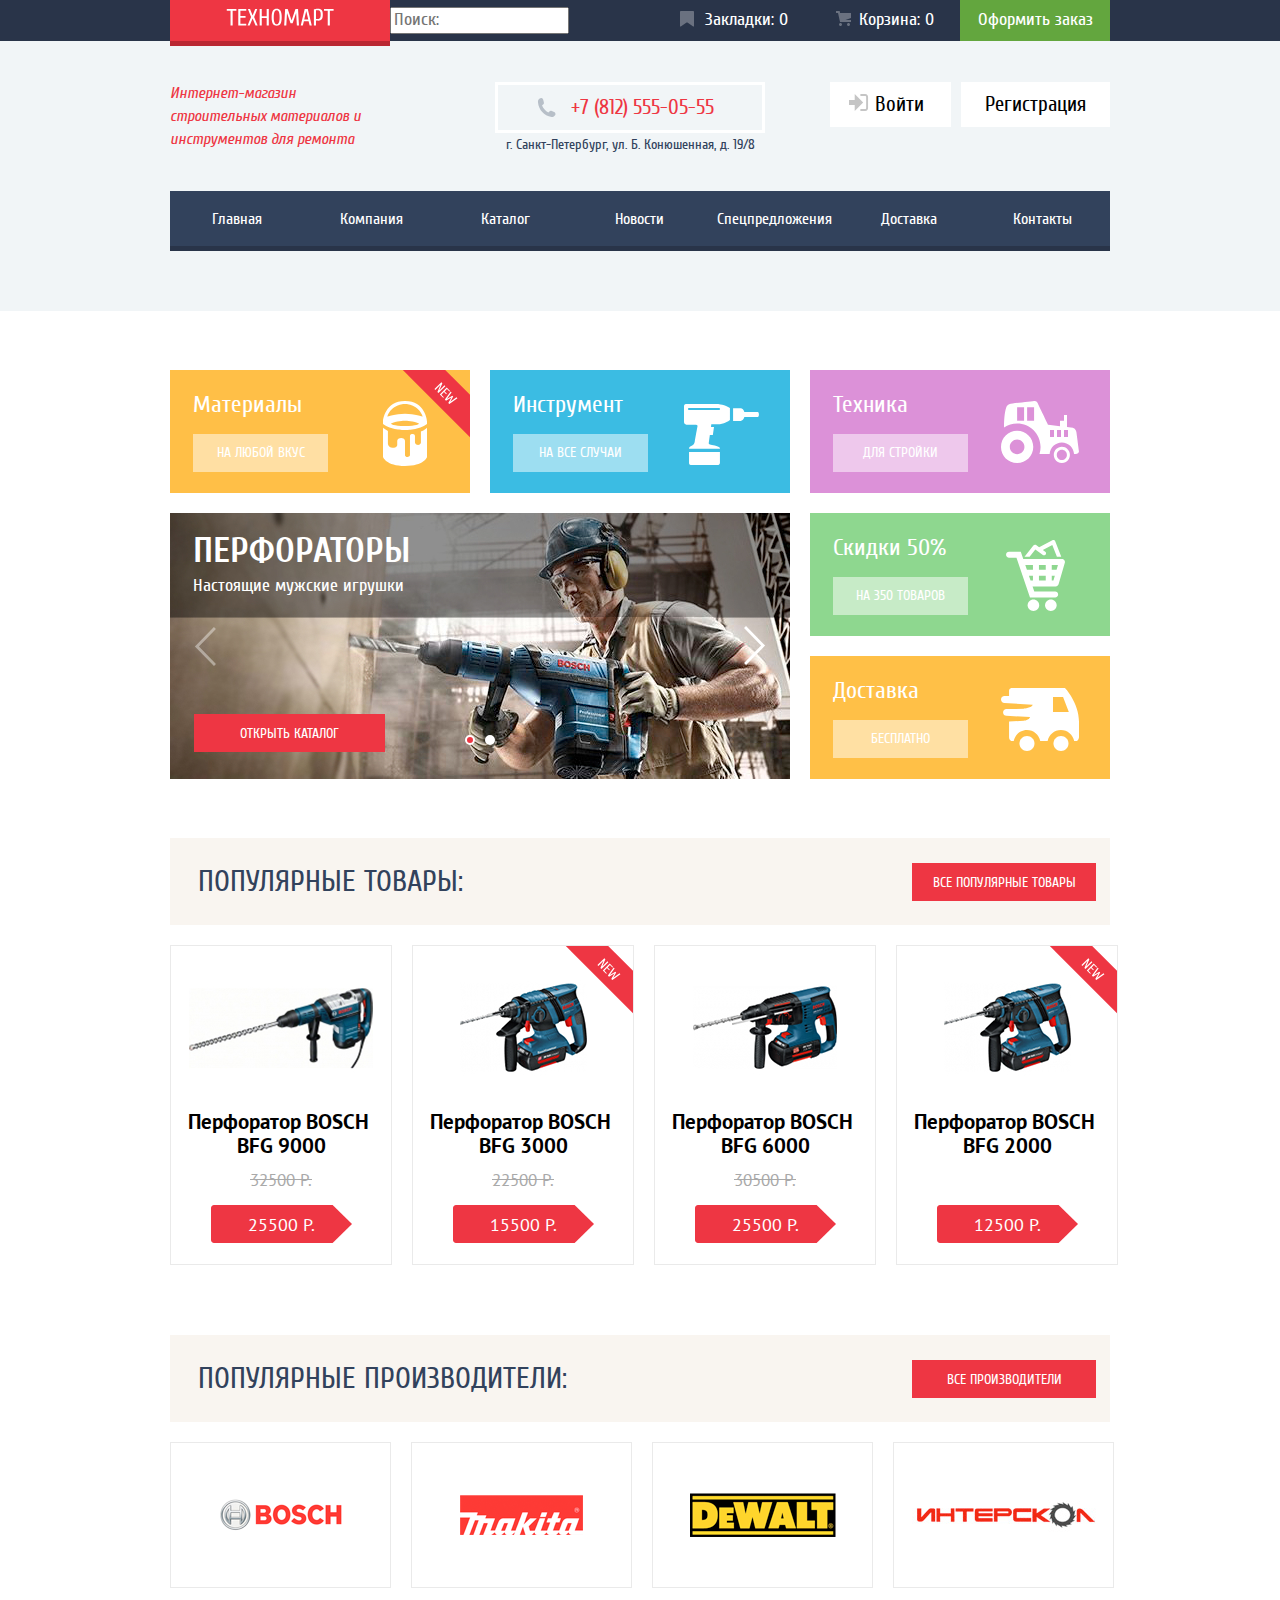
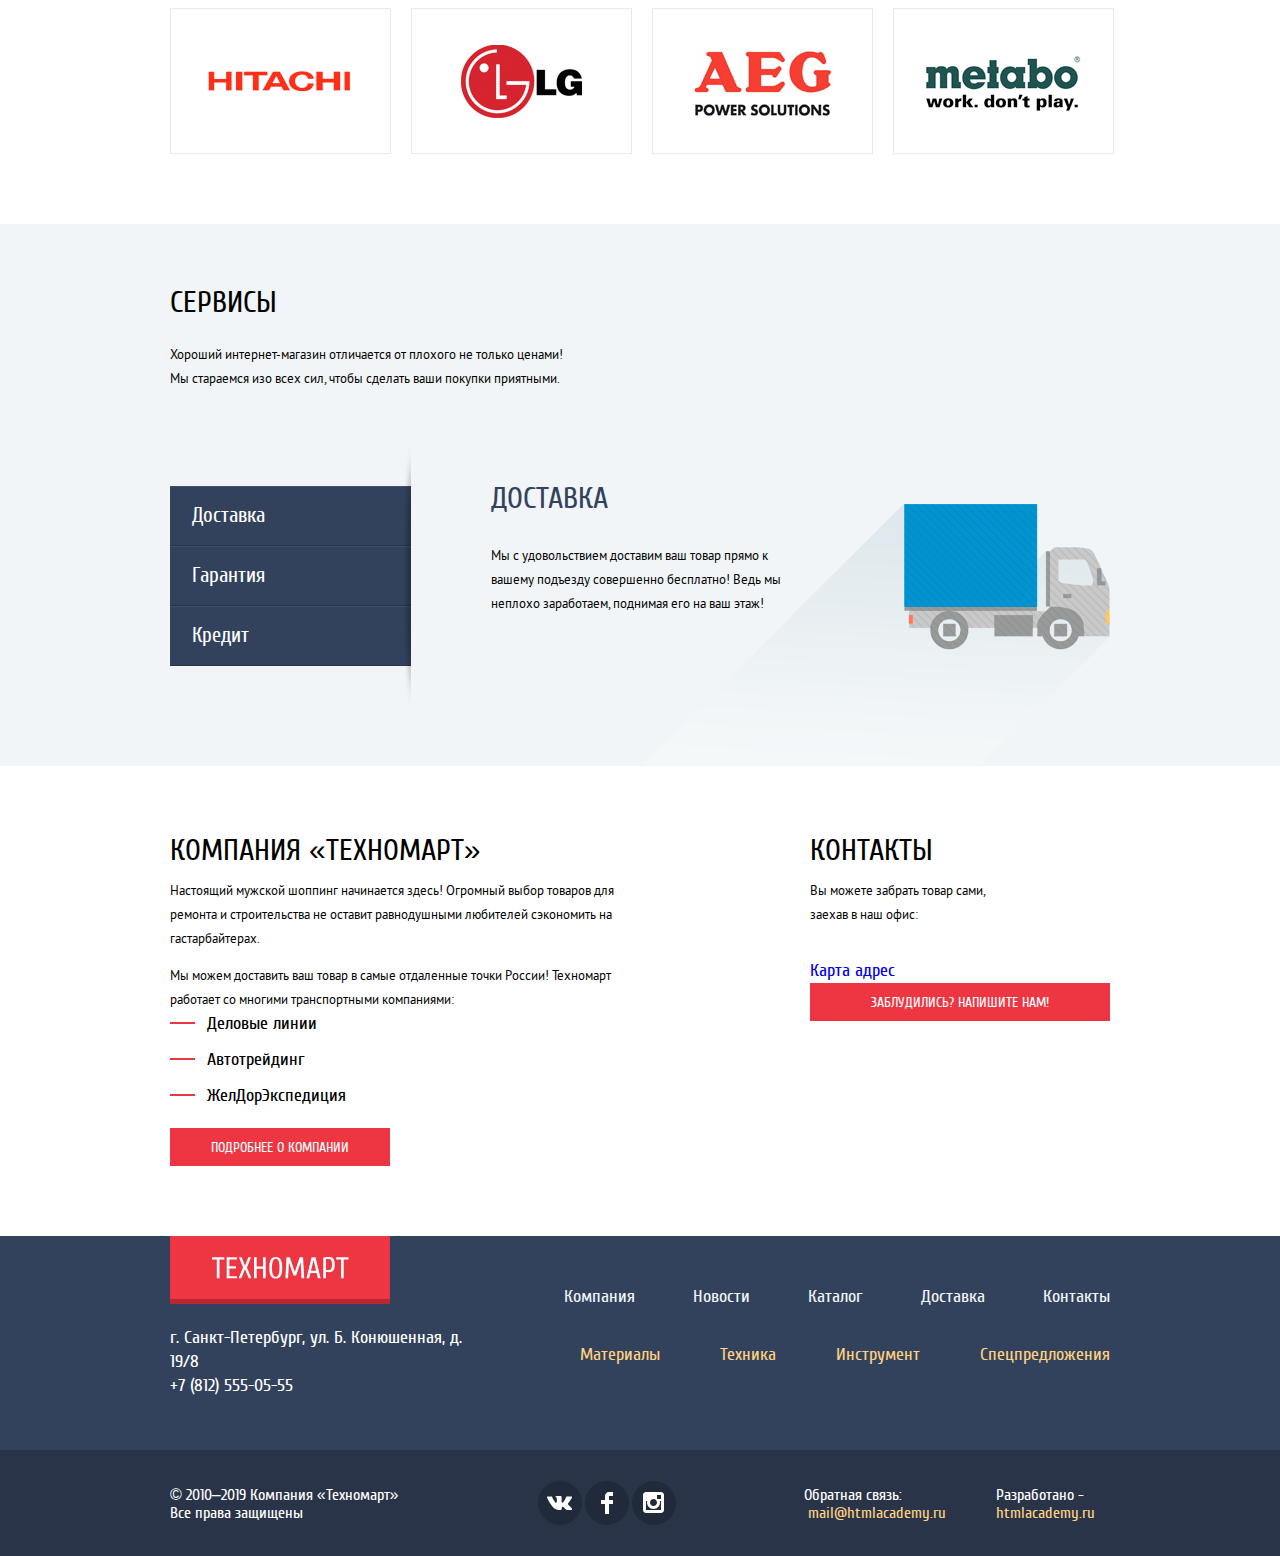
==== commit 6fbe3506: "Декоративные элементы главной страницы. #2" ====
--- a/index.html
+++ b/index.html
@@ -77,15 +77,17 @@
             <p class="promo-information-slider-title">Перфораторы</p>
             <p class="promo-information-slider-desc">Настоящие мужские игрушки</p>
             <a class="red-button" href="#">Открыть каталог</a>
+            <button type="button" class="slider-btn slider-btn-left slider-btn-current"></button>
+            <button type="button" class="slider-btn slider-btn-right"></button>
           </li>
           <li class="promo-information-item promo-information-slider second-slide ">
             <p class="promo-information-slider-title">Дрели</p>
             <p class="promo-information-slider-desc">Соседям на радость</p>
             <a class="red-button" href="#">Открыть каталог</a>
+            <a href="" class="slider-btn slider-btn-left slider-btn-current"></a>
+            <a href="" class="slider-btn slider-btn-right"></a>
           </li>
         </ul>
-        <a href="" class="slider-btn slider-btn-left slider-btn-current"></a>
-        <a href="" class="slider-btn slider-btn-right"></a>
         <div class="slider-controls">
           <button class="slider-button icon-left slider-current" type="button" aria-label="Первый слайд"></button>
           <button class="slider-button icon-right" type="button" aria-label="Второй слайд"></button>
@@ -101,8 +103,8 @@
             <h3>Перфоратор BOSCH   BFG 9000</h3>
             <div class="product-actions">
-                <a href="" class="buy">Купить</a>
-                <a href="" class="add-marks">В закладки</a>
+              <a href="" class="buy">Купить</a>
+              <a href="" class="add-marks">В закладки</a>
             </div>
             <div class="pictures">
               <img src="img/bfg9000.jpg" width="184" height="164" alt="BFG 9000">
@@ -116,8 +118,8 @@
             <h3>Перфоратор BOSCH   BFG 3000</h3>
             <div class="product-actions">
-                <a href="" class="buy">Купить</a>
-                <a href="" class="add-marks">В закладки</a>
+              <a href="" class="buy">Купить</a>
+              <a href="" class="add-marks">В закладки</a>
             </div>
             <div class="pictures">
               <img src="img/bfg2000-3000.jpg" width="127" height="112" alt="BFG 3000"></div>
@@ -130,8 +132,8 @@
             <h3>Перфоратор BOSCH   BFG 6000</h3>
             <div class="product-actions">
-                <a href="" class="buy">Купить</a>
-                <a href="" class="add-marks">В закладки</a>
+              <a href="" class="buy">Купить</a>
+              <a href="" class="add-marks">В закладки</a>
             </div>
             <div class="pictures">
               <img src="img/bfg6000.jpg" width="144" height="128" alt="BFG 6000">
@@ -145,8 +147,8 @@
             <h3>Перфоратор BOSCH   BFG 2000</h3>
             <div class="product-actions">
-                <a href="" class="buy">Купить</a>
-                <a href="" class="add-marks">В закладки</a>
+              <a href="" class="buy">Купить</a>
+              <a href="" class="add-marks">В закладки</a>
             </div>
             <div class="pictures">
               <img src="img/bfg2000-3000.jpg" width="127" height="112" alt="BFG 2000">
--- a/css/style.css
+++ b/css/style.css
@@ -228,7 +228,6 @@
   flex-wrap: wrap;
   justify-content: space-between;
   align-items: flex-start;
-  margin: 0;
 }
 .site-desc {
   font-style: italic;
@@ -295,8 +294,13 @@
   margin-left: 6px;
 }
 /*Иконка войти*/
-.login-link:hover path {
+.login-link:hover path,
+.user-link:hover path {
   fill: var(--special-blue-icon);
+}
+.login-link:active path,
+.user-link:active path {
+  fill: var(--special);
 }
 .login-link:hover,
 .registration-link:hover {
@@ -476,10 +480,9 @@
   position: relative;
   grid-column: 1 / 3;
   grid-row: 2 / 4;
-  height: 266px;
+  min-height: 266px;
   width: 620px;
   background-color: var(--basic-grey-darken);
-
 }
 .first-slide {
   background-image: url("../img/slider-main1.jpg");
@@ -516,9 +519,6 @@
   background-color: var(--basic-red);
 }
 .slider-btn {
-  position: relative;
-}
-.slider-btn-left:before {
   position: absolute;
   content: "";
   width: 22px;
@@ -526,19 +526,18 @@
   background-image: url("../img/icon-left.svg");
   background-position: 0 0;
   background-repeat: no-repeat;
-  bottom: 100px;
+  background-color: transparent;
+  border: none;
+  cursor: pointer;
+  top: 50%;
+  transform: translateY(-50%);
+}
+.slider-btn-left {
   left: 24px;
 }
-.slider-btn-right:before {
-  position: absolute;
-  content: "";
-  width: 22px;
-  height: 40px;
-  background-image: url("../img/icon-right.svg");
-  background-position: 0 0;
-  background-repeat: no-repeat;
-  bottom: 100px;
-  left: 556px;
+.slider-btn-right {
+  right: 24px;
+  transform: translateY(-50%)rotate(180deg);
 }
 .slider-btn-current {
   opacity: 0.4;
@@ -750,8 +749,7 @@
   position: relative;
   display: block;
   width: 619px;
-  height: 283px;
-  margin-bottom: 0px;
+  margin-bottom: 150px;
 }
 .service-slider:after {
   position: absolute;
@@ -1066,20 +1064,46 @@
 .catalog-login {
   display: flex;
   flex-wrap: wrap;
-  width: 250px;
-  justify-content: flex-end;
+  width: 300px;
+  justify-content: center;
   margin-top: 41px;
 }
 .user-link {
+  min-width: 100%;
+  text-align: center;
+  padding: ;
+  box-sizing: border-box;
+  padding-top: 12px;
+  padding-bottom: 12px;
+}
+.user-name {
+  margin-left: 21px;
+  margin-right: 20px;
 }
 .my-orders {
+  position: relative;
+  margin-right: 13px;
+}
+.my-orders:after {
+  position: absolute;
+  content: "";
+  width: 4px;
+  height: 4px;
+  border-radius: 50%;
+  background-color: var(--basic-blue);
+  top: 50%;
+  right: -13px;
+  transform: translateY(-50%);
+}
+.private-area {
+  margin-left: 13px;
 }
 .my-orders,
 .private-area {
   color: var(--basic-blue);
   line-height: 18px;
   font-size: 16px;
-  align-self: center;
+  margin-top: 7px;
 }
 .my-orders:hover,
 .private-area:hover {
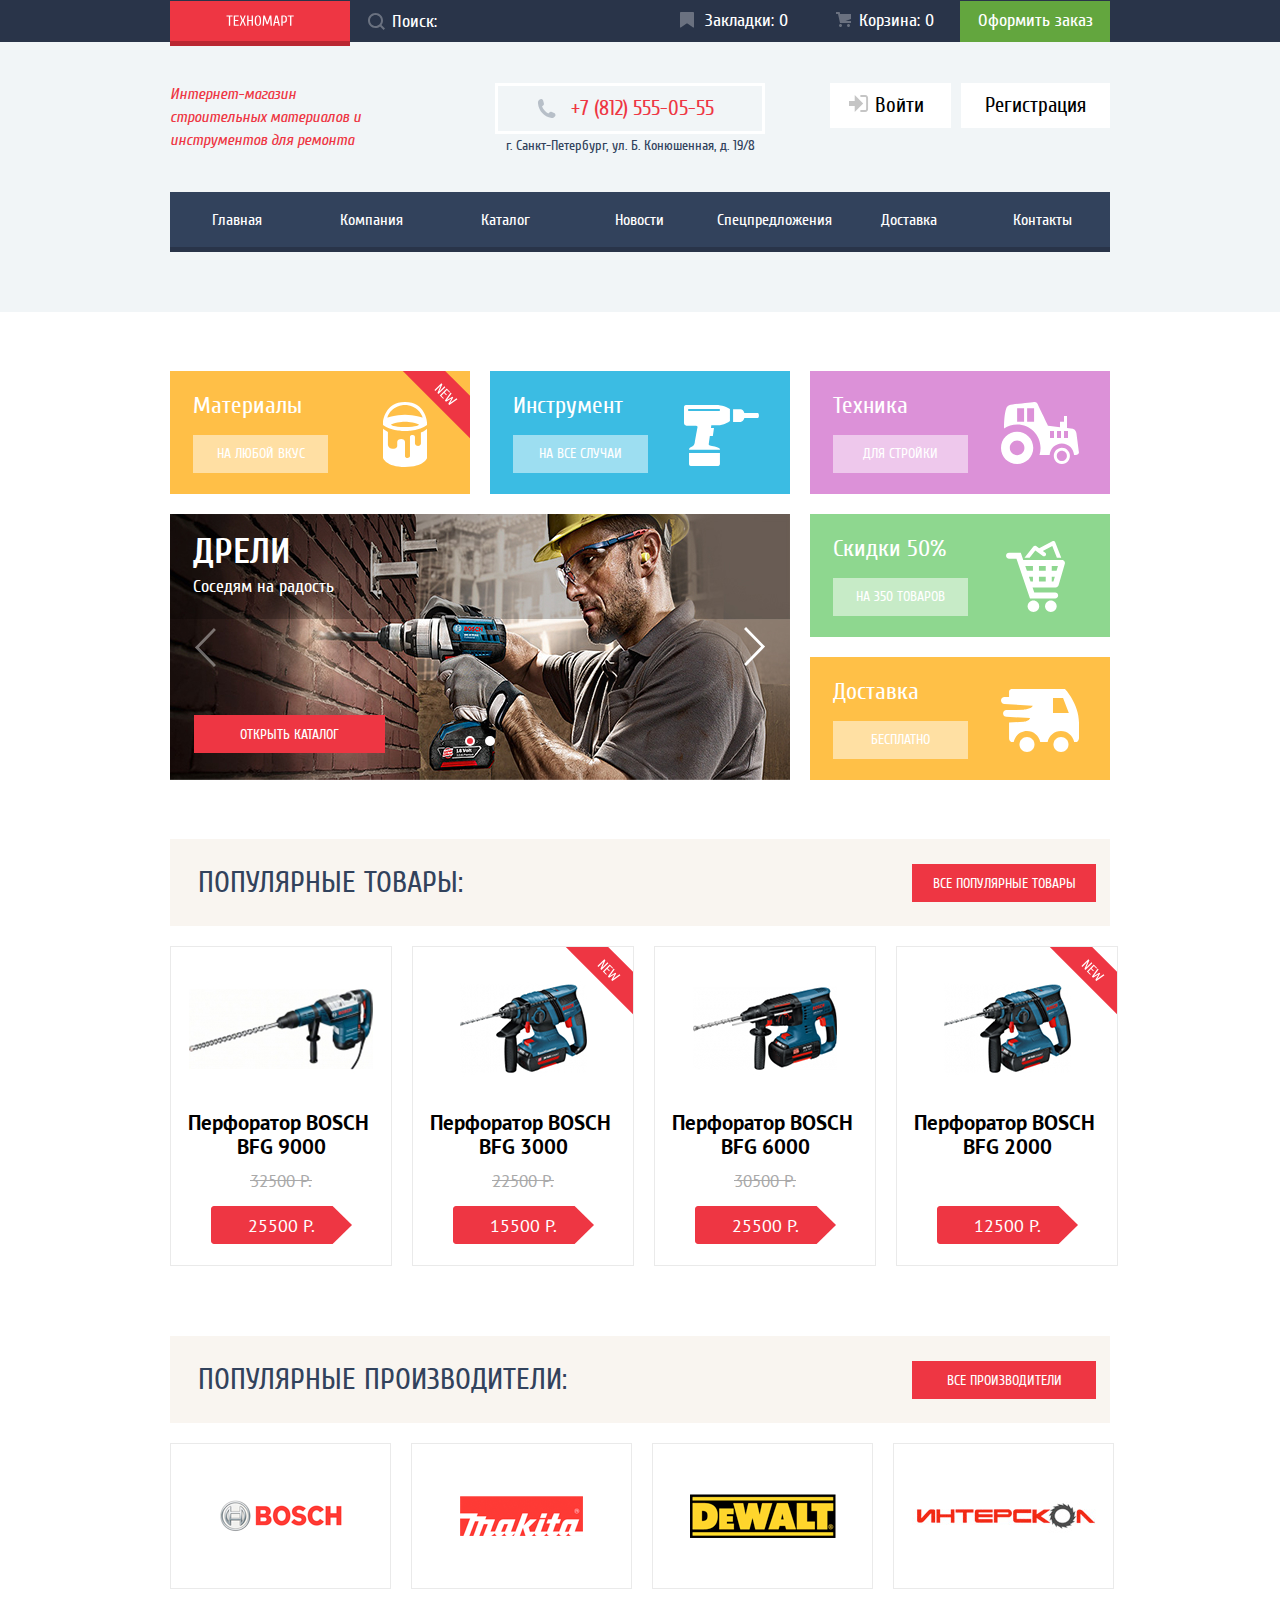
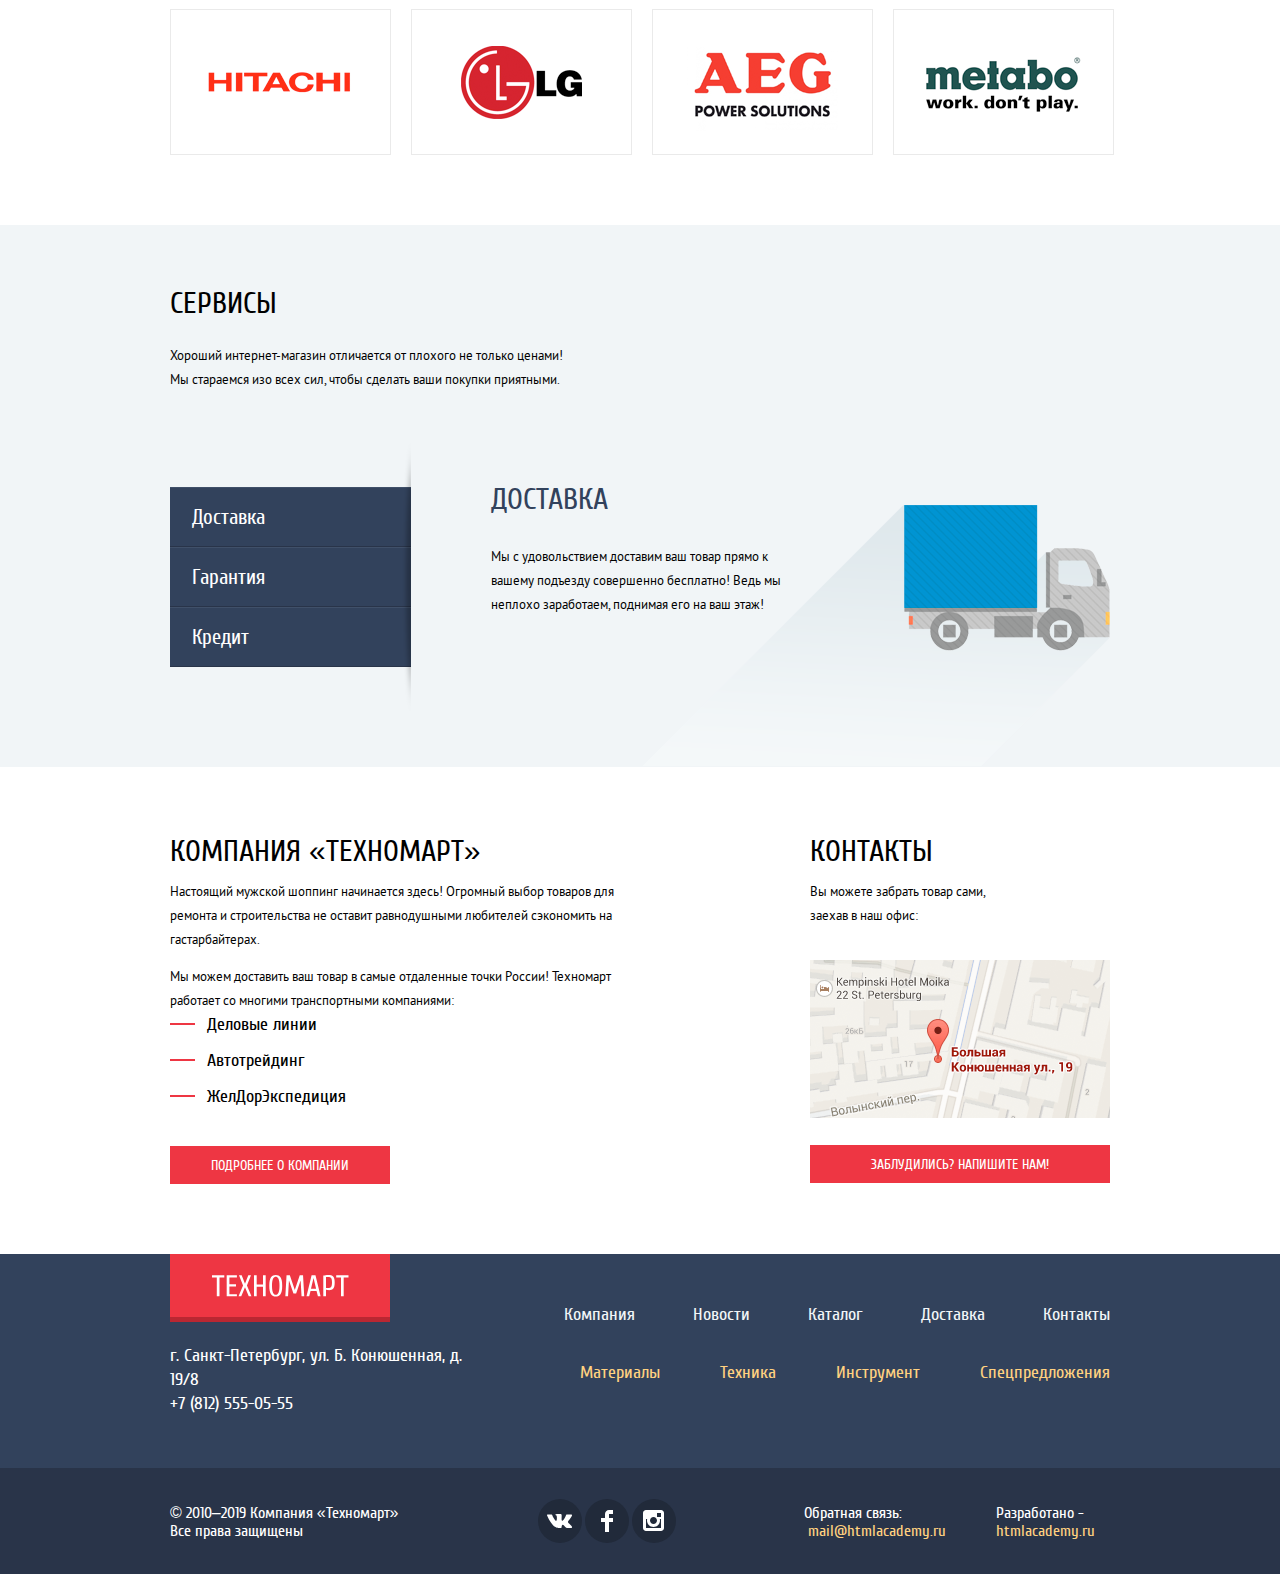
==== commit a3e854cc: "На допуск" ====
--- a/index.html
+++ b/index.html
@@ -13,7 +13,13 @@
           <div class="logosearch-wrapper">
             <a class="logo"><img src="img/logo-technomart.svg" alt="Техномарт" width="108" height="18"></a>
             <form class="form-search">
+              <h2 class="visually-hidden">Форма поиска</h2>
               <input type="search" name="search" placeholder="Поиск:" class="site-search">
+              <button class="search-button" type="button">
+                <svg class="icon-search" width="17" height="17" viewBox="0 0 17 17" xmlns="http://www.w3.org/2000/svg">
+                <path fill-rule="evenodd" clip-rule="evenodd" d="M13.458 12.044L17 15.586L15.586 17L12.044 13.458C10.782 14.421 9.21 15 7.5 15C3.35786 15 0 11.6421 0 7.5C0 3.35786 3.35786 0 7.5 0C11.6421 0 15 3.35786 15 7.5C15.0001 9.14309 14.4581 10.7403 13.458 12.044ZM7.5 2C4.467 2 2 4.467 2 7.5C2.00331 10.5362 4.4638 12.9967 7.5 13C10.532 13 13 10.532 13 7.5C13 4.467 10.532 2 7.5 2Z"/>
+                </svg>
+              </button>
             </form>
           </div>
           <div class="mco-wrapper">
@@ -50,7 +56,7 @@
         </div>
       </section>
     </header>
-    <main class="">
+    <main class="main-page">
       <section class="promo-block container">
         <ul class="promo-information-list clear-list">
           <li class="promo-information-item materials new">
@@ -73,19 +79,19 @@
             <p>Доставка</p>
             <a class="promo-information-button" href="#">Бесплатно</a>
           </li>
-          <li class="promo-information-item promo-information-slider first-slide promo-information-slider-current">
+          <li class="promo-information-item promo-information-slider first-slide">
             <p class="promo-information-slider-title">Перфораторы</p>
             <p class="promo-information-slider-desc">Настоящие мужские игрушки</p>
             <a class="red-button" href="#">Открыть каталог</a>
-            <button type="button" class="slider-btn slider-btn-left slider-btn-current"></button>
+            <button type="button" class="slider-btn slider-btn-left"></button>
             <button type="button" class="slider-btn slider-btn-right"></button>
           </li>
-          <li class="promo-information-item promo-information-slider second-slide ">
+          <li class="promo-information-item promo-information-slider second-slide  promo-information-slider-current">
             <p class="promo-information-slider-title">Дрели</p>
             <p class="promo-information-slider-desc">Соседям на радость</p>
             <a class="red-button" href="#">Открыть каталог</a>
-            <a href="" class="slider-btn slider-btn-left slider-btn-current"></a>
-            <a href="" class="slider-btn slider-btn-right"></a>
+            <button type="button" class="slider-btn slider-btn-left slider-btn-current"></button>
+            <button type="button" class="slider-btn slider-btn-right"></button>
           </li>
         </ul>
         <div class="slider-controls">
@@ -215,13 +221,26 @@
             <p class="service-desc">Хороший интернет-магазин отличается от плохого не только ценами! Мы стараемся изо всех сил, чтобы сделать ваши покупки приятными.</p>
           </div>
           <ul class="service-list clear-list">
-            <li class="service-item">Доставка</li>
-            <li class="service-item">Гарантия</li>
-            <li class="service-item">Кредит</li>
+            <li class="service-item"><button type="button" class="service-item-button">Доставка</button></li>
+            <li class="service-item"><button type="button" class="service-item-button">Гарантия</button></li>
+            <li class="service-item"><button type="button" class="service-item-button">Кредит</button></li>
           </ul>
-          <div class="service-slider">
+          <div class="service-slider service-slider-delivery service-slider-current">
             <h3 class="service-slider-heading">Доставка</h3>
             <p class="service-slider-desc">Мы с удовольствием доставим ваш товар прямо к вашему подъезду совершенно бесплатно! Ведь мы неплохо заработаем, поднимая его на ваш этаж!</p>
+          </div>
+          <div class="service-slider service-slider-garanty">
+            <h3 class="service-slider-heading">Гарантия</h3>
+            <p class="service-slider-desc">Если купленный у нас товар поломается или заискрит, +а также в случае пожара, спровоцированного его возгоранием,  вы всегда можете быть уверены в нашей гарантии. Мы обменяем сгоревший товар на новый. +Дом уж восстановите как-нибудь сами.</p>
+          </div>
+          <div class="service-slider service-slider-credit">
+            <h3 class="service-slider-heading">Кредит</h3>
+            <p class="service-slider-desc">Залезть в долговую яму стало проще! + Кредитные консультанты придут вам на помощь.
+            </p>
+            <a class="red-button service-button" href="">Отправить заявку</a>
           </div>
         </div>
       </section>
@@ -235,14 +254,14 @@
             <li class="company-desc-item">Автотрейдинг</li>
             <li class="company-desc-item">ЖелДорЭкспедиция</li>
           </ul>
-          <a class="red-button" href="#">подробнее о компании</a>
+          <a class="red-button" href="#">Подробнее о компании</a>
         </section>
         <section class="company-contacts">
-          <h2 class="company-contacts-heading">контакты</h2>
+          <h2 class="company-contacts-heading">Контакты</h2>
           <p class="company-contacts-text">Вы можете забрать товар сами,
           заехав в наш офис:</p>
-          <a href="#" class="map">Карта адрес</a>
-          <a class="red-button" href="#">Заблудились? Напишите нам!</a>
+          <a href="" class="map"><img src="img/map.png" width="300" height="158" alt="г. Санкт-Петербург, ул. Б. Конюшенная, д. 19/8"></a>
+          <button class="red-button contacts-button">Заблудились? Напишите нам!</button>
         </section>
       </div>
     </main>
@@ -289,5 +308,39 @@
         </div>
       </section>
     </footer>
+    <section class="modal modal-write-us">
+      <button class="modal-close" type="button" aria-label="Закрыть"></button>
+      <div class="write-us-wrapper">
+        <form class="write-us-form" action="https://echo.htmlacademy.ru" method="post">
+          <div class="write-us-name">
+            <label  for="your-name">Ваше имя:</label>
+            <input type="name" name="name" id="your-name" placeholder="Имя Фамилия">
+          </div>
+          <div class="write-us-email">
+            <label for="your-email">Ваш e-mail:</label>
+            <input type="email" name="email" id="your-email" placeholder="email@example.com">
+          </div>
+          <div class="write-us-text">
+            <label for="your-text">Текст письма:</label>
+            <textarea class="your-text-field" rows="4" id="your-text" placeholder="В свободной форме"></textarea>
+          </div>
+        </form>
+      </div>
+      <div class="write-us-button">
+        <button type="submit" class="red-button modal-button" area-label="Отправить">Отправить</button>
+      </div>
+    </section>
+    <section class="modal modal-map">
+      <iframe src="https://www.google.com/maps/embed?pb=!1m18!1m12!1m3!1d1998.6037999040354!2d30.322010416394033!3d59.938716271971415!2m3!1f0!2f0!3f0!3m2!1i1024!2i768!4f13.1!3m3!1m2!1s0x4696310fca5ba729%3A0xea9c53d4493c879f!2sBolshaya+Konyushennaya+ul.%2C+19%2C+Sankt-Peterburg%2C+Russia%2C+191186!5e0!3m2!1sen!2s!4v1441888483426" width="943" height="449" allowfullscreen title="Офис компании по адресу ул. Большая Конюшенная 19/8, Санкт-Петербург"></iframe>
+      <button class="modal-close" type="button" aria-label="Закрыть"></button>
+    </section>
+    <section class="modal modal-cart">
+      <p>Товар добавлен в корзину!</p>
+      <div class="modal-cart-button">
+        <a href="" class="red-button">Оформить заказ</a>
+        <button class="continue-button" type="button" area-lebel="Продолжить покупки">Продолжить покупки</button>
+      <button class="modal-close" type="button" area-label="Закрыть"></button>
+    </section>
+    <script src="js/script.js"></script>
   </body>
 </html>
--- a/css/style.css
+++ b/css/style.css
@@ -65,12 +65,21 @@
   --basic-white: #FFFFFF;
   --basic-white-lighten: rgba(255, 255, 255, 0.5);
   --special-white: rgba(0, 0, 0, 0.15);
+  --special-white-modal: rgba(0, 0, 0, 0.75);
+  --special-white-shadow: rgba(0, 0, 0, 0.25);
   --basic-black: #000000;
+  --basic-black-lighten-3: rgba(0, 0, 0, 0.3);
+  --basic-black-lighten-4: rgba(0, 0, 0, 0.4);
   --basic-grey: #F1F5F7;
+  --basic-grey-modal: #F1F1F1;
   --basic-grey-lighten: #EAEAEA;
   --basic-grey-darken: #A9A9A9;
   --special-grey: #C5C5C5;
   --special-grey-border: #E5E5E5;
+  --special-grey-modal: #F4F4F4;
+  --special-grey-filter: #D7DCDE;
+  --special-grey-check: #B5B5B5;
+  --special-grey-toggle: #ababab;
   --basic-yellow: #FFBF47;
   --basic-yellow-lighten: #FFC047;
   --basic-light-blue: #3BBCE3;
@@ -106,6 +115,18 @@
   grid-template-rows: min-content 1fr min-content;
   align-content: start;
 }
+.visually-hidden {
+  position: absolute;
+  width: 1px;
+  height: 1px;
+  margin: -1px;
+  border: 0;
+  padding: 0;
+  white-space: nowrap;
+  clip-path: inset(100%);
+  clip: rect(0 0 0 0);
+  overflow: hidden;
+}
 .container {
   width: 940px;
   margin: 0 auto;
@@ -118,19 +139,24 @@
 }
 /*Header*/
 .main-header {
+  width: 100%;
 }
 .header-top {
   background-color: var(--basic-blue-darken);
   display: flex;
+  box-sizing: border-box;
+  width: 100%;
 }
 .header-top .header-content {
   display: flex;
   justify-content: space-between;
   align-items: center;
+  width: 940px;
 }
 .logosearch-wrapper {
   display: flex;
   align-items: center;
+  width: 100%;
 }
 .logo {
   display: block;
@@ -143,11 +169,51 @@
   background-color: var(--basic-red-hover);
 }
 /*Поиск*/
+.form-search {
+  position: relative;
+  height: 42px;
+  width: 100%;
+}
 .site-search {
-}
-.site-search:hover {
+  padding-left: 42px;
+  box-sizing: border-box;
+  background-color: var(--basic-blue-darken);
+  border: none;
+  outline: none;
+  height: 100%;
+  width: 100%;
+}
+.site-search:active,
+.site-search:focus {
+  border: none;
   background-color: var(--basic-white);
+}
+.search-button {
+  position: absolute;
+  background-color: transparent;
   border: none;
+  outline: none;
+  left: 12px;
+  top: 12px;
+}
+.site-search + .search-button {
+  fill: var(--basic-white);
+  opacity: 0.3;
+}
+.site-search:hover + .search-button {
+  opacity: 1;
+}
+.site-search:focus + .search-button,
+.site-search:active + .search-button {
+  fill: var(--basic-red);
+  opacity: 1;
+}
+.form-search input::placeholder {
+  color: var(--basic-white);
+  opacity: 1;
+}
+.form-search:active input::placeholder,
+.form-search:focus input::placeholder {
   color: var(--basic-black);
 }
 .marks,
@@ -162,7 +228,8 @@
   padding-top: 8px;
   padding-bottom: 9px;
 }
-.marks {
+.marks,
+.cart {
   padding-left: 23px;
 }
 .marks::before {
@@ -176,9 +243,6 @@
   background-repeat: no-repeat;
   background-position: 0 0;
   opacity: 0.3;
-}
-.cart {
-  padding-left: 23px;
 }
 .cart::before {
   content: "";
@@ -501,12 +565,11 @@
   position: absolute;
   bottom: 34px;
   left: 305px;
-  z-index: 20;
   display: flex;
   width: 30px;
   justify-content: space-between;
 }
-.slider-controls button {
+.slider-controls .slider-button {
   padding: 0;
   width: 10px;
   height: 10px;
@@ -614,7 +677,7 @@
   grid-gap: 20px;
   margin-bottom: 70px;
 }
-.popular-product-item {
+.popular-product-item, .catalog-product-item {
   position: relative;
   display: flex;
   flex-direction: column;
@@ -628,16 +691,19 @@
 .popular-product-item:hover {
   box-shadow: 0px 4px 20px var(--special-white);
 }
-.popular-product-item:hover .product-actions {
+.popular-product-item:hover .product-actions,
+.catalog-product-item:hover .product-actions {
   visibility: visible;
 }
-.popular-product-item p {
+.popular-product-item p,
+.catalog-product-item p {
   text-align: center;
   margin-top: auto;
   padding: 0;
   margin-bottom: 0;
 }
-.popular-product-item h3 {
+.popular-product-item h3,
+.catalog-product-item h3 {
   text-align: center;
   margin: 0;
   padding: 0;
@@ -649,7 +715,7 @@
   text-align: center;
   width: 220px;
   height: 164px;
-  order: -2;
+  order: -3;
   margin-bottom: 0;
 }
 .old-price {
@@ -745,20 +811,51 @@
   font-weight: normal;
   color: var(--basic-blue);
 }
-.service-slider {
-  position: relative;
-  display: block;
-  width: 619px;
-  margin-bottom: 150px;
+.service-slider-delivery {
+  display: none;
+}
+.service-slider-garanty{
+  display: none;
+  margin-top: 70px;
+}
+.service-slider-credit {
+  display: none;
+  margin-top: 30px;
+}
+.service-slider-current {
+  display: block;
+}
+.service-slider-credit .red-button {
+  padding-right: 44px;
+  padding-left: 44px;
+  border-radius: 2px;
+}
+.service-slider-credit .service-slider-desc {
+  margin-bottom: 25px;
 }
 .service-slider:after {
   position: absolute;
   content: "";
-  background-image: url("../img/service-deliver.png");
   width: 468px;
   height: 261px;
   background-position: 0 0;
   background-repeat: no-repeat;
+  top: 0;
+  right: 0;
+}
+.service-slider-credit:after {
+  background-image: url("../img/credit-pic.png");
+}
+.service-slider-garanty:after {
+  background-image: url("../img/garanty-pic.png");
+}
+.service-slider {
+  position: relative;
+  width: 619px;
+  margin-bottom: 150px;
+}
+.service-slider-delivery:after {
+  background-image: url("../img/service-deliver.png");
   top: 20px;
   right: 0;
 }
@@ -797,22 +894,35 @@
   box-sizing: border-box;
   width: 241px;
   height: 60px;
+}
+.service-item-button:hover {
+  background-color: var(--basic-blue-darken);
+}
+.service-item:active,
+.service-item:focus {
+  background-color: var(--basic-white);
+  border: none;
+}
+.service-item-button {
+  padding: 0;
+  text-align: left;
   padding-left: 22px;
-  padding-top: 13px;
-  background-color: var(--basic-blue);
+  height: 100%;
+  width: 100%;
   color: var(--basic-white);
   font-size: 21px;
   line-height: 30px;
+  border: none;
+  outline: none;
   border-bottom: 1px solid var(--basic-blue-darken);
   border-top: 1px solid var(--basic-blue-shadow);
-}
-.service-item:hover {
-  background-color: var(--basic-blue-darken);
-}
-.service-item:active {
-  background-color: var(--basic-white);
+  background-color: var(--basic-blue);
+}
+.service-item-button:active,
+.service-item-button:focus {
+  background-color: white;
+  border: none;
   color: var(--basic-blue);
-  border: none;
 }
 /*company-desc*/
 .desc-wrapper {
@@ -821,7 +931,7 @@
 }
 .company-desc {
   margin-top: 70px;
-  margin-bottom: 70px;
+  margin-bottom: 0;
 }
 .company-desc-heading,
 .company-contacts-heading {
@@ -841,10 +951,9 @@
   line-height: 24px;
   color: var(--basic-black);
   margin-bottom: 0;
-
 }
 .company-desc-list {
-  margin-bottom: 20px;
+  margin-bottom: 37px;
 }
 .company-desc-item {
   position: relative;
@@ -864,6 +973,8 @@
   display: block;
   text-align: center;
   width: 220px;
+  margin-top: auto;
+  margin-bottom: 70px;
 }
 .company-contacts {
   justify-self: end;
@@ -876,12 +987,16 @@
 .map {
   display: block;
   width: 300px;
+  margin-bottom: 20px;
 }
 .company-contacts .red-button {
   display: block;
   width: 100%;
   text-align: center;
+  margin-top: auto;
   margin-bottom: 70px;
+  border: none;
+  outline: none;
 }
  /*Footer*/
 /*футер-топ*/
@@ -1128,8 +1243,10 @@
   background-color: var(--basic-grey);
   grid-column: 1 / -1;
   grid-row: 2 / 3;
+  padding: 29px 0 30px 29px;
 }
 .breadcrumbs {
+  position: relative;
   display: flex;
   margin-top: 20px;
   flex-wrap: wrap;
@@ -1139,9 +1256,37 @@
   line-height: 18px;
   grid-column: 1 / -1;
 }
-.breadcrumbs-item {
+.breadcrumbs-item-house a{
+  position: absolute;
+  width: 14px;
+  height: 12px;
+  content: "";
+  background-image: url("../img/icon-home.svg");
+  background-position: 0 0;
+  background-repeat: no-repeat;
+  left: 0;
+  top: 2px;
+}
+.breadcrumbs-item:not(:last-child) {
+  position: relative;
   margin-right: 18px;
-}
+  padding-right: 25px;
+}
+.breadcrumbs-item:not(:last-child):after {
+  position: absolute;
+  content: "";
+  width: 8px;
+  height: 12px;
+  background-image: url("../img/icon-right-small.svg");
+  background-repeat: no-repeat;
+  background-position: 0 0;
+  right: 0;
+  top: 2px;
+}
+.breadcrumbs-item:first-child::after {
+left: 25px;
+}
+
 .breadcrumbs a {
   color: var(--basic-black);
 }
@@ -1149,14 +1294,20 @@
   display: flex;
   justify-content: space-between;
   background-color: var(--basic-pink-filter);
+  margin-bottom: 20px;
+  border-radius: 4px;
 }
 .sorting-title {
   font-size: 13px;
   line-height: 18px;
+  margin-left: 19px;
   font-weight: normal;
   text-transform: uppercase;
+  margin-top: 10px;
+  margin-bottom: 10px;
 }
 .sorting-list {
+  position: relative;
   display: flex;
   flex-wrap: wrap;
   align-self: center;
@@ -1164,6 +1315,9 @@
 }
 .sorting-item {
   margin-right: 10px;
+}
+.sorting-item-type {
+  margin: 0 40px;
 }
 .sorting-item-type a {
   color: var(--basic-black);
@@ -1181,19 +1335,252 @@
   color: var(--basic-red);
   border: none;
 }
+.sorting-item-up:hover path,
+.sorting-item-down:hover path {
+  fill: var(--basic-black);
+}
+.sorting-item-up:active path,
+.sorting-item-down:active path {
+  fill: var(--basic-red);
+}
+.sorting-item-up {
+  transform: rotate(180deg);
+  margin-right: 15px;
+}
+.sorting-item-down {
+  padding-right: 5px;
+}
+  /*Фильтр товаров*/
+.filter {
+  font-family: "PT Sans", "Arial", sans-serif;
+}
+.product-filters h2 {
+  font-size: 13px;
+  line-height: 18px;
+  text-transform: uppercase;
+  margin: 0;
+  box-sizing: border-box;
+  padding-left: 18px;
+  padding-top: 10px;
+  padding-bottom: 10px;
+  margin-bottom: 10px;
+  background-color: var(--basic-pink-filter);
+  width: 100%;
+  border-radius: 4px;
+}
+.filter-item {
+  margin: 0;
+  padding: 0;
+  border: none;
+}
+.range-filter {
+  width: 220px;
+  margin-top: 10px;
+}
+.filter-item legend {
+  font-size: 17px;
+  line-height: 30px;
+  text-transform: uppercase;
+  font-weight: 700;
+}
+.filter-item-range {
+  padding-bottom: 25px;
+  border-bottom: 1px solid var(--special-grey);
+}
+.range-controls {
+  position: relative;
+  height: 41px;
+  background-color: var(--basic-pink-filter);
+  border-radius: 4px;
+  margin-bottom: 5px;
+  padding-top: 39px;
+  padding-right: 20px;
+  padding-left: 20px;
+}
+.range-controls .scale {
+  height: 2px;
+  background-color: var(--special-grey-filter);
+}
+.range-controls .bar {
+  width: 70%;
+  height: 2px;
+  background-color: var(--basic-green-hover);
+}
+.range-controls .toggle {
+  position: absolute;
+  top: 31px;
+  left: 0;
+  width: 4px;
+  height: 4px;
+  padding: 0;
+  border: 8px solid var(--basic-white);
+  background-color: var(--special-grey-toggle);
+  border-radius: 50%;
+  box-shadow: 0px 4px 4px var(--special-white-shadow);
+  cursor: pointer;
+}
+.range-controls .toggle-min {
+  left: 18px;
+}
+.range-controls .toggle-max {
+  left: 130px;
+}
+.price-controls {
+  display: flex;
+  align-items: center;
+  justify-content: space-between;
+  font-size: 17px;
+  line-height: 18px;
+  font-weight: normal;
+}
+.price-controls p {
+  }
+.price-controls input {
+  width: 60px;
+  padding: 10px;
+  text-align: center;
+  border: none;
+  background-color: var(--basic-pink-filter);
+  border-radius: 4px;
+}
+/*\\\\\\\\\\\\\\\\\\\\\\\\\\\\\\\\\\\\\\\\\\\\\\\\\\\\\\\*/
+.filter-brand {
+}
+.filter-checkbox {
+    padding-left: 35px;
+}
+.filter-item-brand {
+  margin-bottom: 27px;
+  margin-top: 16px;
+  padding-bottom: 26px;
+  border-bottom: 1px solid var(--special-grey);
+}
+.filter-item-brand legend {
+  margin-bottom: 15px;
+}
+.filter-option:not(:last-child) {
+  margin-bottom: 20px;
+}
+.filter-option {
+  position: relative;
+}
+.filter-option label {
+  position: relative;
+  display: block;
+  cursor: pointer;
+  user-select: none;
+  text-transform: uppercase;
+  font-size: 15px;
+  line-height: 19px;
+}
+.filter-checkbox-brand + label {
+  position: relative;
+}
+.filter-checkbox-brand label::after {
+  position: absolute;
+  content: "";
+  top: -4px;
+  left: -35px;
+  width: 23px;
+  height: 23px;
+  box-sizing: border-box;
+  visibility: visible;
+  border: 2px solid var(--special-grey);
+  border-radius: 3px;
+}
+.filter-checkbox-brand:hover label::after {
+  border-color: var(--special-grey-check);
+}
+.filter-input-checkbox:checked + .check-on-button + label::after {
+  border: none;
+}
+.filter-input-checkbox + .check-on-button {
+  position: absolute;
+  display: none;
+  left: 0;
+  top: -4px;
+  border: none;
+  width: 27px;
+  height: 23px;
+}
+.filter-input-checkbox:checked + .check-on-button {
+  display: block;
+  padding: 0;
+  fill: var(--special-grey);
+  background-color: transparent;
+}
+.filter-input-checkbox:checked:hover + .check-on-button,
+.check-on-button:hover svg{
+  fill: var(--special-grey-check);
+  cursor: pointer;
+}
+.filter-input-checkbox:disabled + .check-on-button {
+  fill: var(--special-grey-check);
+}
+.filter-input-checkbox:disabled + .check-on-button + label {
+  color: var(--basic-black-lighten-4);
+}
+.filter-input-checkbox:disabled + .check-on-button + label::after {
+  border-color: var(--special-grey-check);
+  opacity: 0.3;
+}
+.filter-power {
+  margin-top: 20px;
+}
+.filter-input-radio + label::before {
+  content: "";
+  position: absolute;
+  left: -35px;
+  top: -3px;
+  width: 19px;
+  height: 19px;
+  border: 3px solid var(--special-grey);
+  border-radius: 50%;
+}
+.filter-input-radio:hover + label::before {
+  border-color: var(--special-grey-check);
+}
+.filter-input-radio + label::after {
+  content: "";
+  position: absolute;
+  top: 5px;
+  left: -27px;
+  width: 9px;
+  height: 9px;
+  background-color: var(--special-grey);
+  border-radius: 50%;
+  display: none;
+}
+.filter-input-radio:checked + label::after {
+  display: block;
+}
+.filter-input-radio:hover:checked + label::after {
+  background-color: var(--special-grey-check);
+}
+.filter-input-radio:disabled + label:before,
+.filter-input-radio:disabled + label {
+  border-color: var(--special-grey-check);
+  color: var(--basic-black-lighten-4);
+  opacity: 0.4;
+}
+.filter-input-radio:disabled + label::after {
+  border-color: var(--special-grey-check);
+  opacity: 0.4;
+}
+/*карточки товаров*/
 .catalog-product {
   font-family: "PT Sans", "Arial", sans-serif;
+  margin-left: 20px;
 }
 .catalog-product-list {
   display: grid;
   grid-template-columns: repeat(3,1fr);
   grid-gap: 20px;
   height: 100%;
+  margin-bottom: 48px;
 }
 .catalog-product-item {
-  position: relative;
-  border: 1px solid var(--basic-grey-lighten);
-  margin-bottom: 10px;
+  display: flex;
 }
 .catalog-product-item:hover {
   box-shadow: 0px 4px 20px var(--special-white);
@@ -1271,8 +1658,10 @@
   display: flex;
   font-size: 13px;
   line-height: 18px;
-}
-.pagination-item {
+  margin-top: 48px;
+  margin-bottom: 20px;
+}
+.pagination-item:not(:last-child) {
   margin-right: 10px;
 }
 .pagination-item .current {
@@ -1286,6 +1675,8 @@
   text-transform: uppercase;
   border: 1px solid var(--special-grey-border);
   border-radius: 2px;
+  padding: 10px 15px;
+
 }
 .pagination a:hover {
   border: 1px solid var(--special-grey);
@@ -1293,4 +1684,162 @@
 .pagination a:active {
   border: 1px solid var(--basic-red);
 }
-
+.perforators-desc {
+  margin-top: 39px;
+  padding-bottom: 67px;
+}
+/*Модальные окна*/
+.modal {
+  position: fixed;
+  top: 0;
+  right: 0;
+  left: 0;
+  bottom: 0;
+  margin: auto;
+  background-color: var(--basic-white);
+  box-shadow: 0px 20px 40px var(--special-white-modal);
+}
+.modal-write-us {
+  display: flex;
+  flex-wrap: wrap;
+  text-align: center;
+  width: 620px;
+  height: 430px;
+  box-sizing: border-box;
+  border-top: 7px solid var(--basic-red);
+  display: none;
+}
+.modal-close {
+  position: absolute;
+  background-color: transparent;
+  border: none;
+  content: "";
+  width: 21px;
+  height: 21px;
+  top: 21px;
+  right: 11px;
+  background-image: url("../img/icon-close.svg");
+  background-repeat: no-repeat;
+  background-position: 0 0;
+  cursor: pointer;
+}
+.write-us-wrapper {
+  padding: 46px 80px;
+  margin: auto;
+  display: flex;
+  min-width: 460px;
+}
+.write-us-form {
+  font-family: "PT Sans", "Arial", sans-serif;
+  display: flex;
+  flex-wrap: wrap;
+  justify-content: space-between;
+}
+.write-us-name {
+}
+.write-us-name,
+.write-us-email, .write-us-text {
+  display: flex;
+  flex-direction: column;
+  align-items: flex-start;
+  justify-content: space-between;
+}
+.write-us-form {
+  font-size: 13px;
+}
+.write-us-form label {
+  font-size: 18px;
+  margin-bottom: 11px;
+}
+.write-us-name input,
+.write-us-email input {
+  width: 220px;
+  padding: 10px;
+  box-sizing: border-box;
+}
+.write-us-text {
+  width: 100%;
+  margin-top: 13px;
+}
+.write-us-text  {
+}
+.modal-button {
+  border: none;
+  min-width: 460px;
+}
+.write-us-button {
+  box-sizing: border-box;
+  width: 100%;
+  margin-bottom: 0;
+  margin-top: auto;
+  background-color: var(--special-grey-modal);
+  padding: 37px 80px;
+}
+.your-text-field {
+  width: 100%;
+  resize: none;
+  padding: 10px;
+  box-sizing: border-box;
+}
+.modal-map {
+  background-color: transparent;
+  display: none;
+  border-top: 7px solid var(--basic-red);
+}
+.modal-map iframe {
+  border: none;
+}
+.modal-cart {
+  display: none;
+  width: 620px;
+  height: 282px;
+  text-align: center;
+  box-sizing: border-box;
+  border-top: 7px solid var(--basic-red);
+}
+.modal-cart p {
+  position: relative;
+  box-sizing: border-box;
+  font-size: 24px;
+  line-height: 30px;
+  font-weight: 700;
+  margin: 0;
+  padding-top: 73px;
+  padding-bottom: 67px;
+}
+.modal-cart p:before {
+  position: absolute;
+  content: "";
+  width: 66px;
+  height: 66px;
+  top: 55px;
+  left: 81px;
+  background-image: url("../img/icon-mark-pop.svg");
+  background-position: 0 0;
+  background-repeat: no-repeat;
+}
+.modal-cart-button {
+  font-size: 14px;
+  line-height: 18px;
+  display: block;
+  width: 620px;
+  height: 112px;
+  background-color: var(--basic-grey-modal);
+  box-sizing: border-box;
+  padding-top: 37px;
+  padding-bottom: 37px;
+}
+.modal-cart-button .red-button {
+  padding-left: 46px;
+  padding-right: 47px;
+}
+.modal-show {
+  display: block;
+}
+.continue-button {
+  border: none;
+  background-color: var(--basic-white);
+  padding: 11px 31px 9px 32px;
+  text-transform: uppercase;
+  margin-left: 5px;
+}
